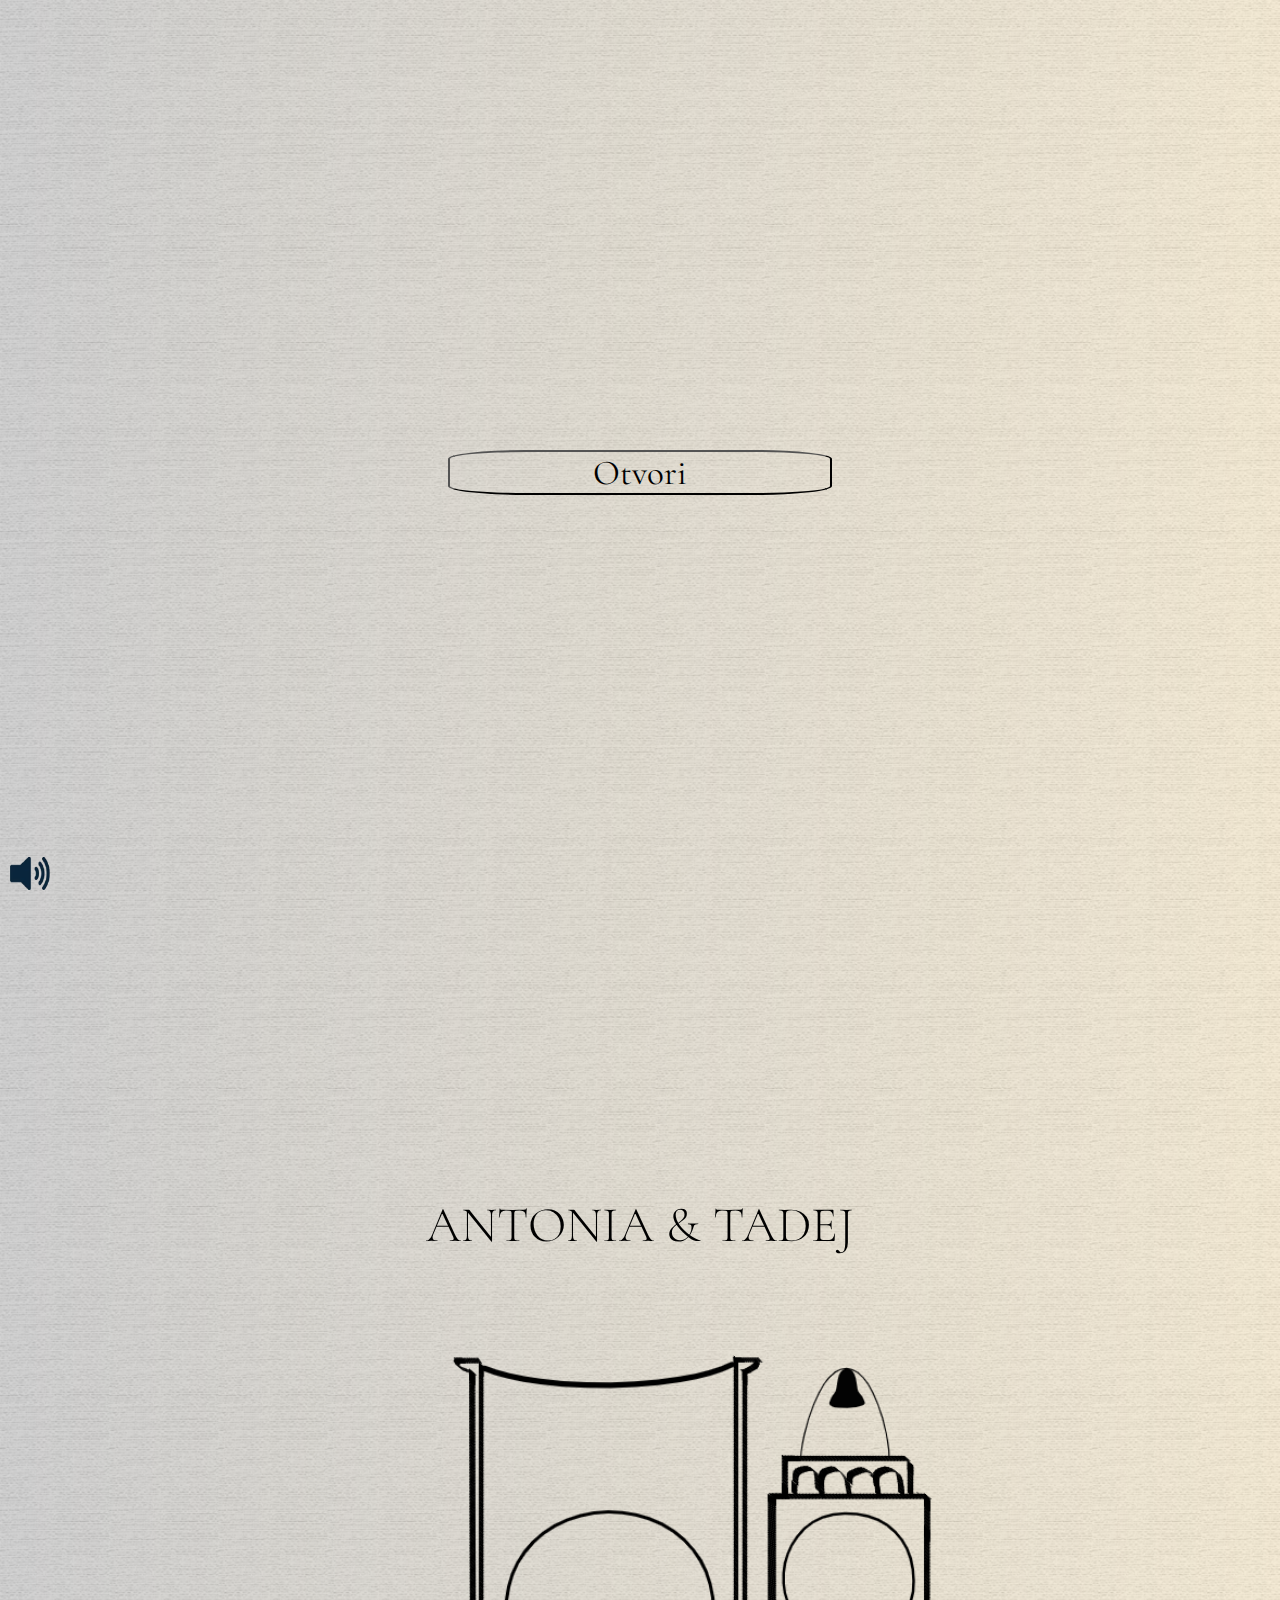
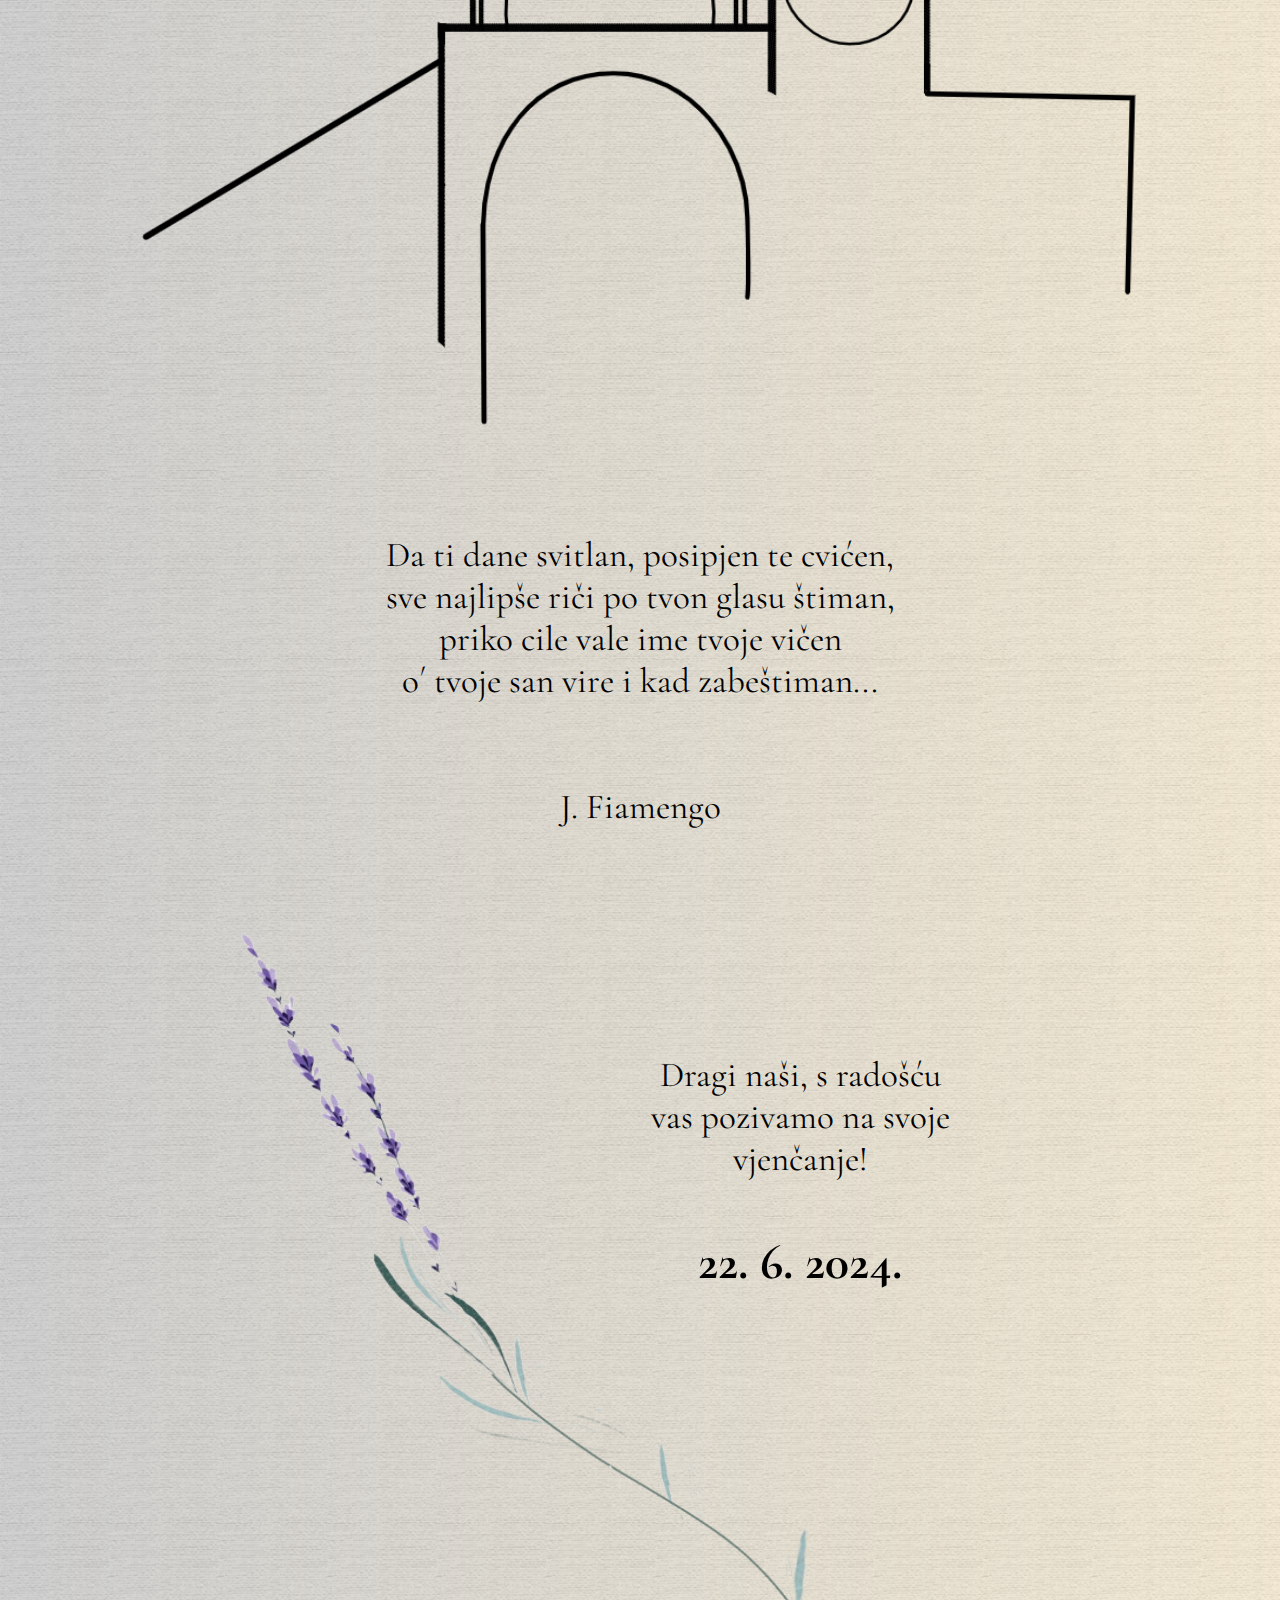
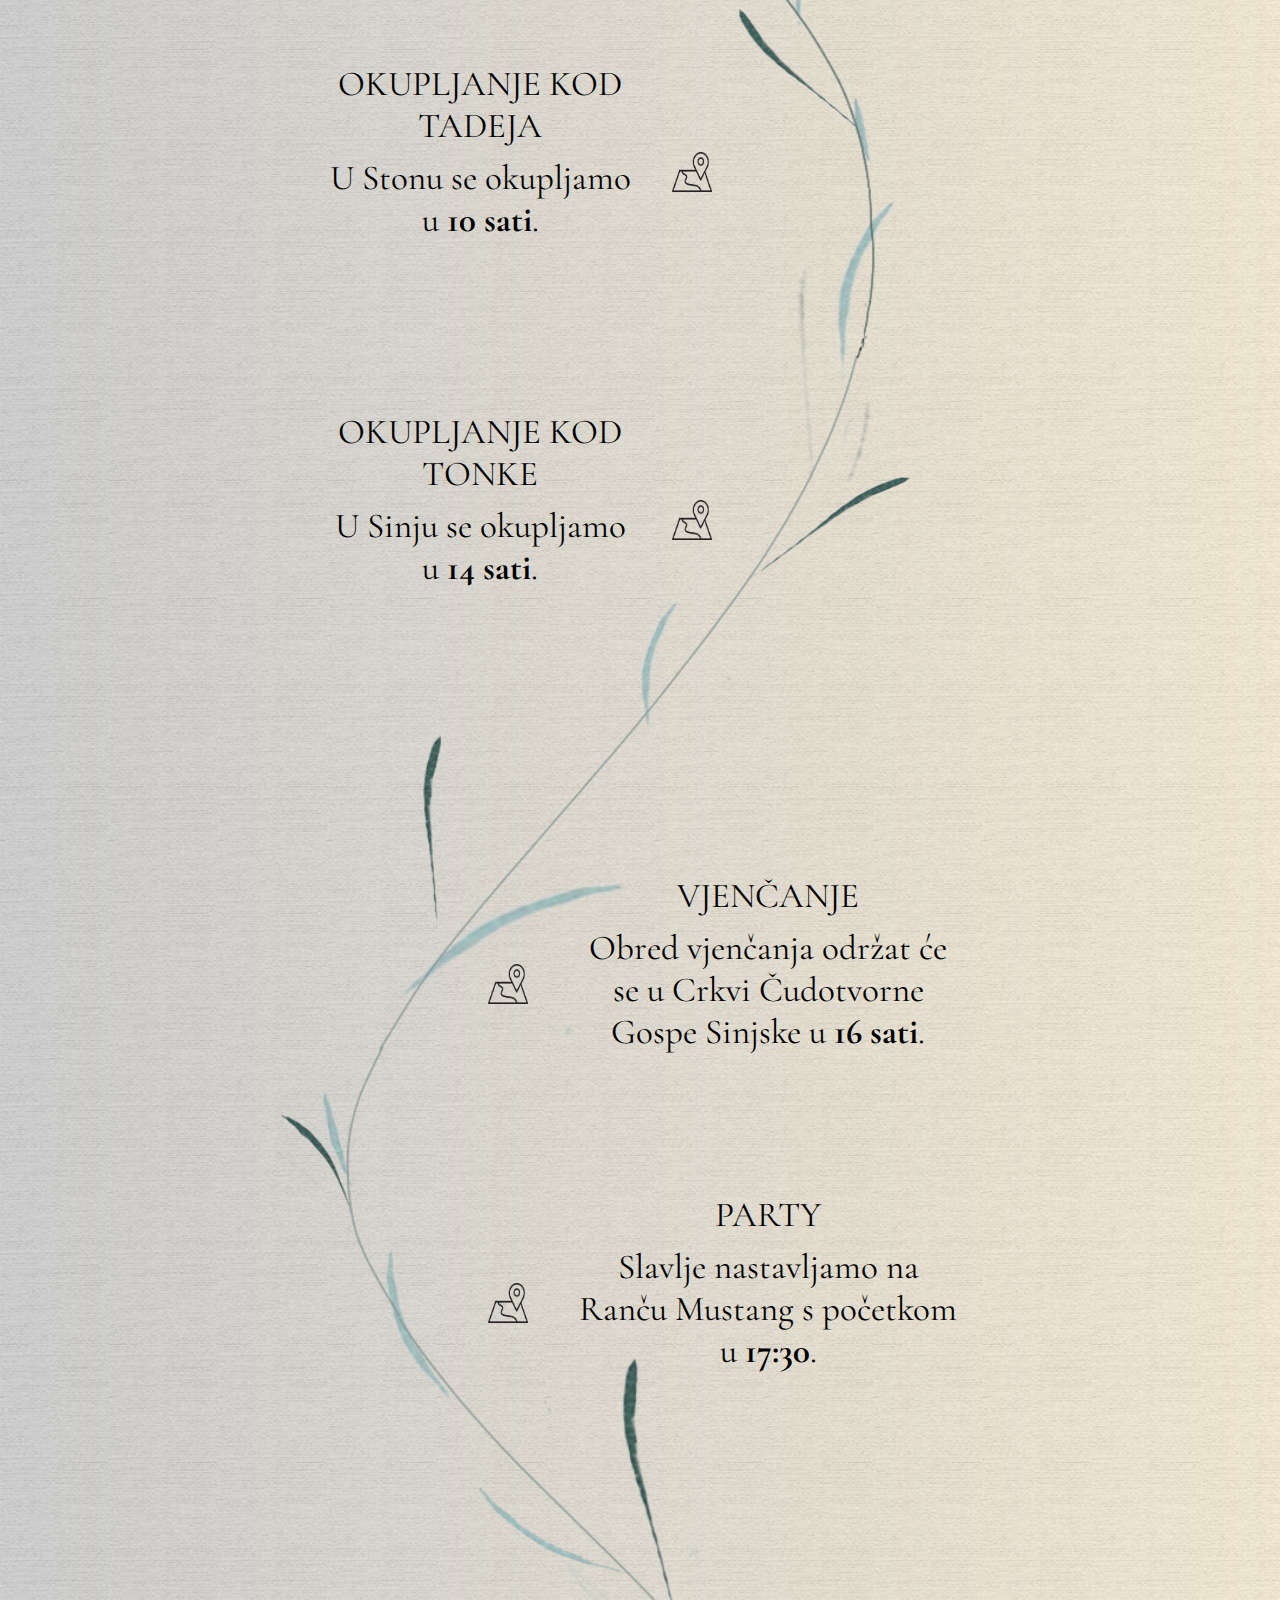
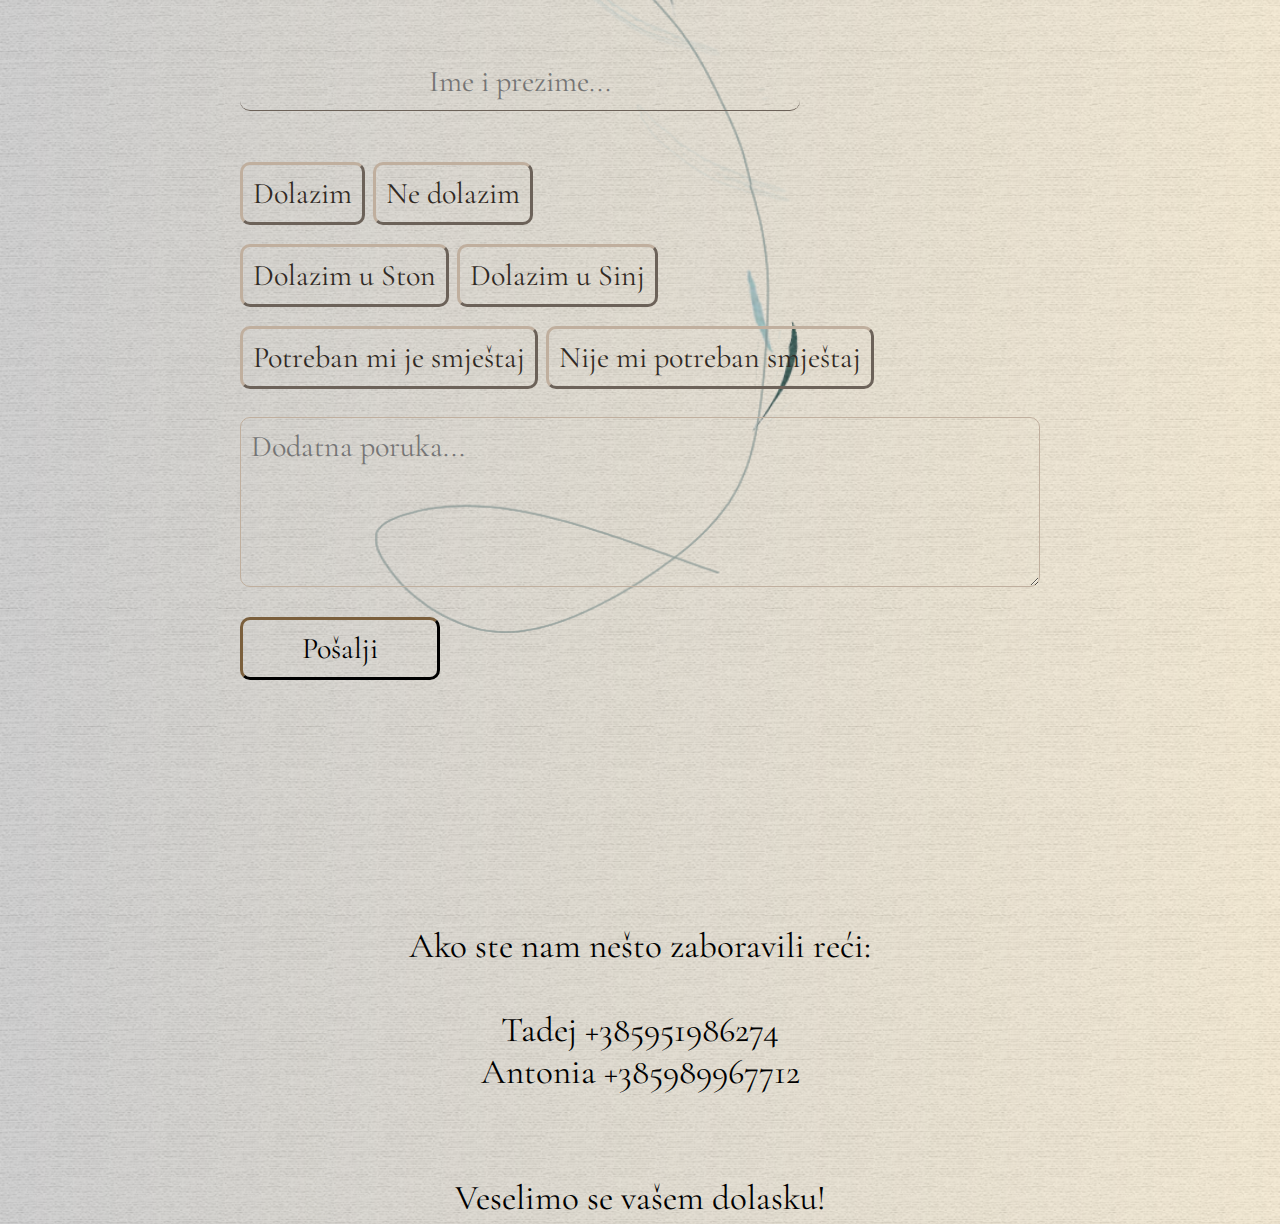
==== index.html @ 5c95ce6e "Add files via upload" ====
<!DOCTYPE html>
<html>
<head>
	<link rel="stylesheet" href="index.css">
	<meta content="light only; width=device-width; initial-scale=1.0; maximum-scale=0.6;   user-scalable=0;" name="viewport">
	<link rel="preconnect" href="https://fonts.googleapis.com">
<link rel="preconnect" href="https://fonts.gstatic.com" crossorigin>
<link href="https://fonts.googleapis.com/css2?family=Cormorant+Garamond:ital,wght@0,300;0,400;0,500;0,600;0,700;1,300;1,400;1,500;1,600;1,700&display=swap" rel="stylesheet">
</head>
<body>

	<audio id="player" src="Romanca.mp3"  loop="true" preload="auto" autoplay="true"></audio>

    <a href="#pocetak"><button class="playbutton" onclick="document.getElementById('player').play()">Otvori</button></a>

    <button class="mutebutton" onclick="document.getElementById('player').muted=!document.getElementById('player').muted"></button>


	<h1 id="pocetak"> ANTONIA & TADEJ </h1>

	<img src="kule.png">

	<p class="tekst">Da ti dane svitlan, posipjen te cvićen, <br>
		sve najlipše riči po tvon glasu štiman,<br>
		priko cile vale ime tvoje vičen<br>
		o´ tvoje san vire i kad zabeštiman...<br>
		<br><br>
		J. Fiamengo</p>

	<item class="lavanda">

			<item class= "prva">
				<p>Dragi naši, s radošću vas pozivamo na svoje vjenčanje!</p>
				<p><br><b class="datum">22. 6. 2024.</b></p>
			</item>
			
			<item class= "druga"> 
				<p>OKUPLJANJE KOD TADEJA</p>

				<p>U Stonu se okupljamo u <b>10 sati</b>.</p>

				<a href="https://maps.app.goo.gl/2VtoDSAiRU1hwvw89"><img class="kartadruga" src="karta.png"></a>
			</item>
			<item class= "treca"> 
				<p>OKUPLJANJE KOD TONKE</p>

				<p>U Sinju se okupljamo u <b>14 sati</b>.</p>
				
				<a href="https://maps.app.goo.gl/Jo6D73EJQcVbdUTz8"><img class="kartatreca" src="karta.png"></a>
			</item>
			<item class= "cetvrta"> 
				<p>VJENČANJE</p>

				<p>Obred vjenčanja održat će se u Crkvi
					
					Čudotvorne Gospe Sinjske u <b>16 sati</b>.</p>
					
					<a href="https://maps.app.goo.gl/Q3cnB1t3qceGuDCi7"><img class="kartacetvrta" src="karta.png"></a>
			</item>
			<item class= "peta"> 
				<p>PARTY</p>
				<p>Slavlje nastavljamo na Ranču
					Mustang s početkom u <b>17:30</b>.</p>
					
					<a href="https://maps.app.goo.gl/HTtL7rsSq1Y24pjq7"><img class="kartapeta" src="karta.png"></a>
			</item>
			<form class="container" method="post" action="https://script.google.com/macros/s/AKfycbwuaEIenjQvhCdAOuIEHR_lsGsSyeb0iX3mmPv1Sfm8CT9eWbqEOXBtepJ2-9FLmS9k3g/exec" name="contact-form">
				<div class="rows">
					<input class="tekst" type="text" name="your-name" placeholder="Ime i prezime...">
				</div>
				<div class="rows">
					<input class="button" id="dolazim"  type="radio" name="dolazim" value="Da">
					<label for="dolazim">Dolazim</label>
					<input class="button" id="nedolazim"  type="radio" name="dolazim" value="Ne">
					<label for="nedolazim">Ne dolazim</label>
				</div>
				<div class="rows">
					<input  id="Ston" type="radio" name="gdje" value="Ston">
					<label for="Ston">Dolazim u Ston</label>
					<input  id="Sinj"  type="radio" name="gdje" value="Sinj">
					<label for="Sinj">Dolazim u Sinj</label>
				</div>
				<div class="rows">
					<input class="button" id="Treba"  type="radio" name="Smjestaj" value="da">
					<label for="Treba">Potreban mi je smještaj</label>
					<input class="button" id="Netreba"  type="radio" name="Smjestaj" value="ne">
					<label for="Netreba">Nije mi potreban smještaj</label>
				</div>
				<textarea name="poruka" rows="4" placeholder="Dodatna poruka..."></textarea>
				<input type="submit" value="Pošalji" id="submit">
			</form>
	</item>

	<p class="zadnja">Ako ste nam nešto zaboravili reći:<br><br>
			Tadej +385951986274<br>
			Antonia +385989967712<br><br><br>
			Veselimo se vašem dolasku!</p>
	

	<script src="https://code.jquery.com/jquery-3.6.0.min.js"></script>
	<script src="index.js"></script>
</body>
</html>
---- index.css ----
*{
	box-sizing: border-box;
	padding: 0;
	margin: 0;
	font-family: 'Cormorant Garamond', serif;
	font-size: min(5vw, 35px);
}

.playbutton{
	margin-bottom: 600px;
	margin-top: 50vh;
	width: 30vw;
	height: 5vh;
	border-radius: 20%;
	background-color: transparent;
}

img{
	width:80%;
	max-width: 1000px;
	min-width: 500px;
}

.mutebutton{
	position:fixed;
	bottom: 10px;
	left: 10px;
	height:  33px;
	width:  40px;
	background-image: url("unmute.png");
	background-size: 100% 100%;
	background-color: transparent;
	border: none;
}

.mutebutton:focus{
	background-image: url("mute.png");
}

p{
	padding: 5px;
}

h1{
	font-size: 50px;
	font-weight:100;
	padding-top: 0%;
	white-space: nowrap;
	font-stretch: extra-expanded;
}

.datum{
	font-size:min(7vw, 50px) ;
}


.tekst{
min-width: 500px;
width: 70%;
text-align: center;}

.lavanda{
	background-image: url(./stabljika.png);
	background-repeat: no-repeat;
	background-position: center;
	background-size:100% 100%;
	position: relative;
	height: 2900px;
	width: 90%;
max-width: 800px;
min-width: 320px;}

.prva{
	position: absolute;
	top: 4%;
	right: 10%;
	width: 40%;
	text-align: center;
}

.druga{
	position: absolute;
	top: 25%;
	left: 10%;
	width: 40%;
	text-align: right;
	text-align: center;
}

.treca{
	position: absolute;
	top: 37%;
	left: 10%;
	width: 40%;
	text-align: center;
}
.cetvrta{
	position: absolute;
	top: 53%;
	right: 9%;
	width: 50%;
	text-align: center;
}
.peta{
	position: absolute;
	top: 64%;
	right: 9%;
	width: 50%;
	text-align: center;
}

.zadnja{
	padding-top: 15%;
	width: 70%;
	text-align: center;
}

.container{
	width: 100%;
	position: absolute;
	display:flex;
	top: 80%;
	align-self: center;
	flex-direction: column;
	align-items:flex-start;
}

body{
	background-image: url(./pozadinatamnija.png);
	background-size:contain;
	background-repeat: repeat-y;
	display: flex;
	align-items: center;
	justify-content: center;
	gap: 100px;
	flex-direction: column;
	overflow-x: hidden;
	min-width: 100vw;
	font-family: 'Cormorant Garamond', serif;
	font-size: xx-large;
}

input, textarea, label{
	border-width: 0px 0cap 1px 0cap;
	padding: 10px;
	margin-bottom: 20px;
	border-style:outset;
	background-color: transparent;
	border-color: rgb(192, 175, 158);
	color: rgb(49, 42, 36);
	border-radius: 10px;
	font-size: min(3.8vw, 30px);
}


input[type="radio"]{
	
	display: none;
}


label{
	border-width: 3px;
	border-style:outset;
	display: inline;
}

input[type="radio"]:checked + label{
	border-width: 3px;
	border-style:inset;
	background-color:rgb(196, 187, 177);
}


.rows{
	width: 100%;
padding-bottom: 5%;}




textarea{
	border-width:1px;
	width: 100%;
	border-style:ridge;
}

#submit{
	border: 3px;
	border-style:outset;
	border-color: rgb(39, 30, 19);
	background-color: transparent;
	color: rgb(0, 0, 0);
	width: 200px;
	margin-top: 10px;
	border-radius: 10px;
}

#submit:hover{
	background-color: #333333;
}


.kartadruga{
	position: absolute;
	min-width: 0;
	width: 40px;
	height:40px;

	top: 50%;
	left: 110%;
	text-align: right;
	text-align: center;
}

.kartatreca{
	min-width: 0;
	width: 40px;
	height:40px;
	position: absolute;
	top: 50%;
	left: 110%;
	text-align: center;
}
.kartacetvrta{
	min-width: 0;
	width: 40px;
	height:40px;
	position: absolute;
	top: 50%;
	right: 110%;
	text-align: center;
}
.kartapeta{
	min-width: 0;
	width: 40px;
	height:40px;
	position: absolute;
	top: 50%;
	right: 110%;
	text-align: center;
}
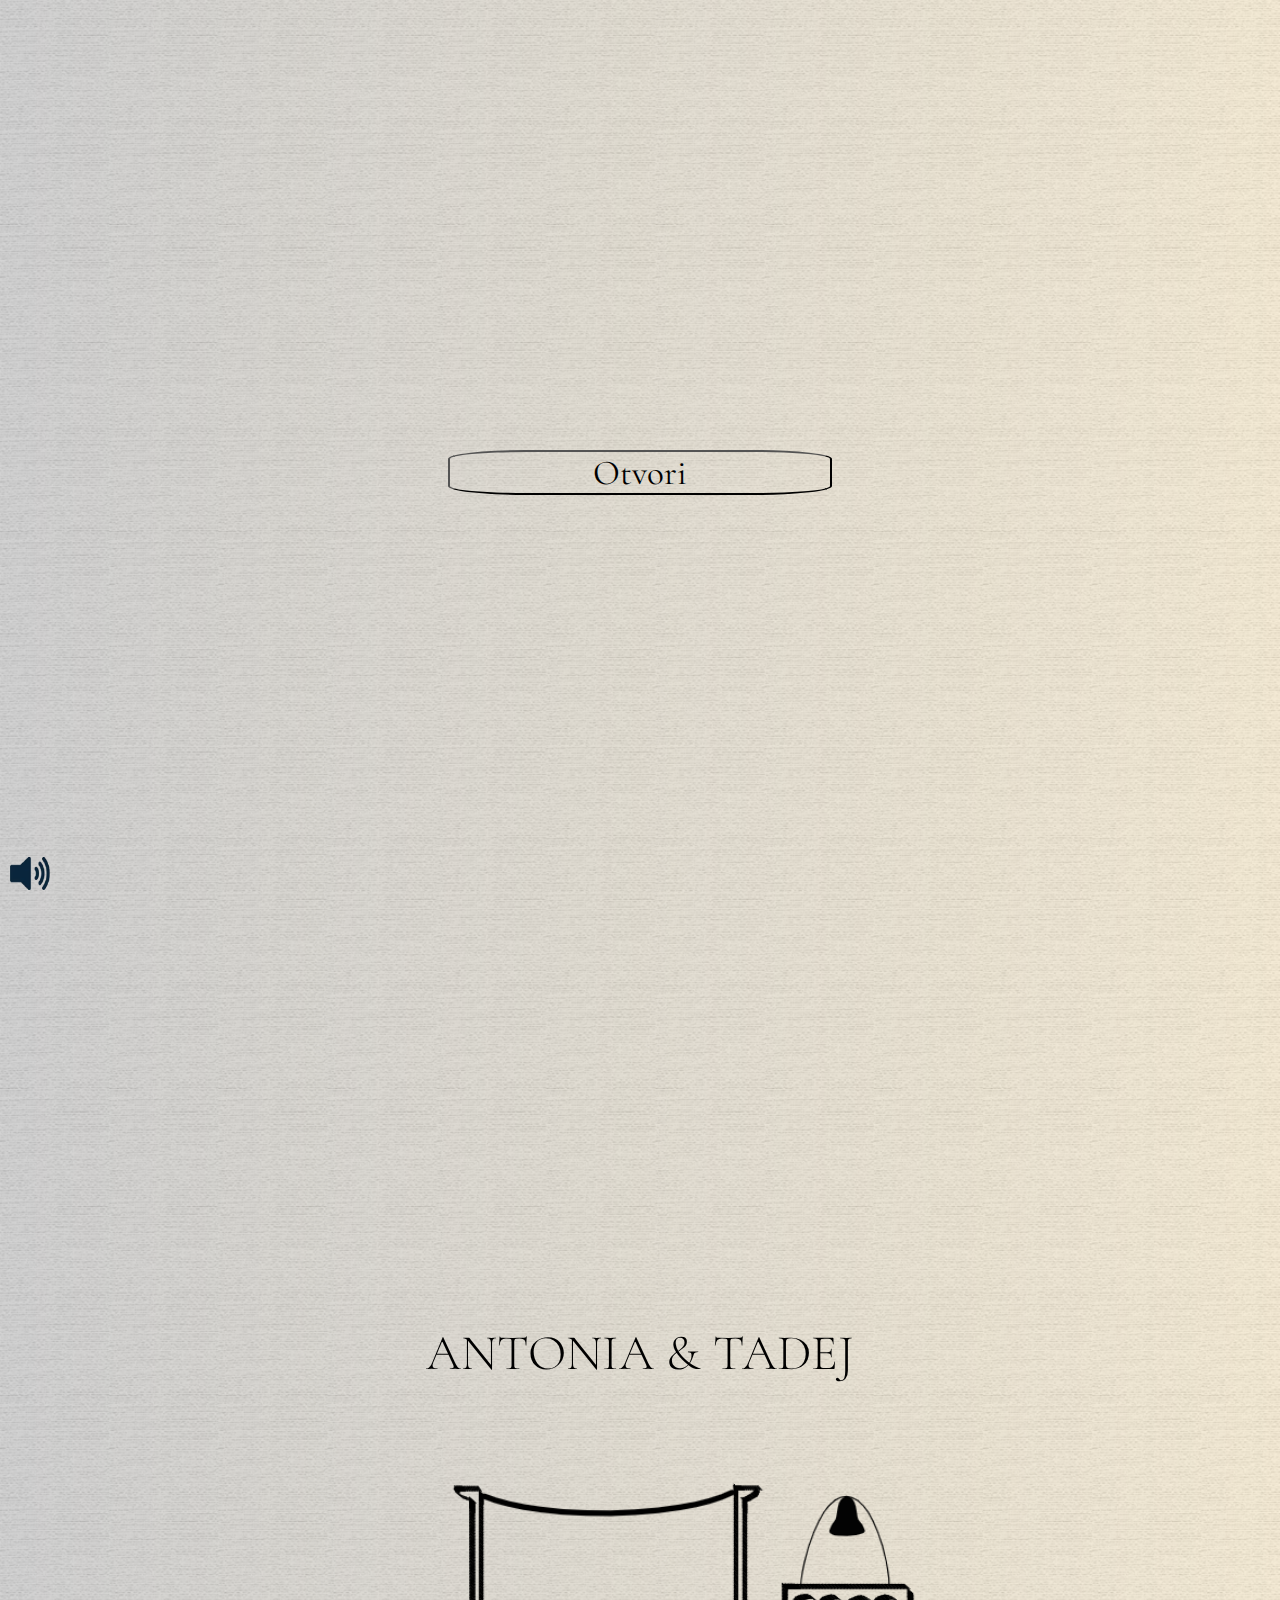
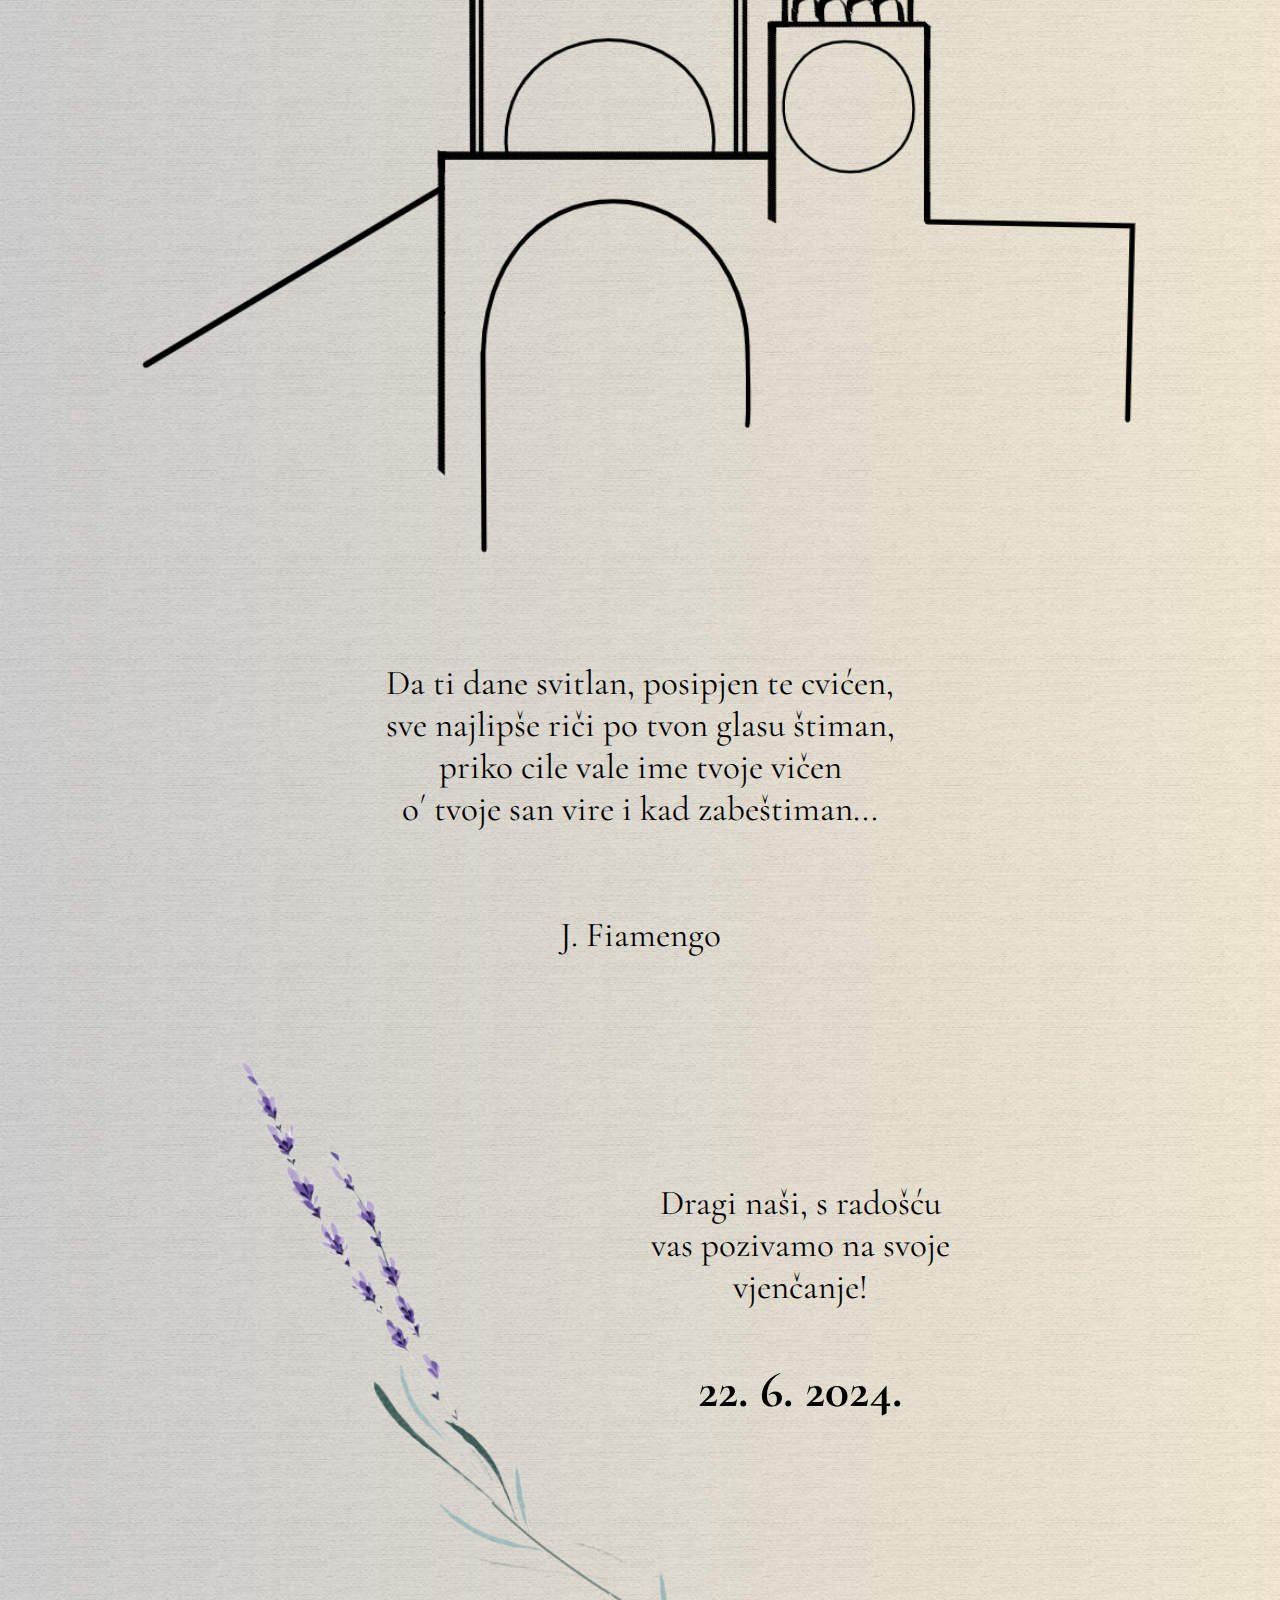
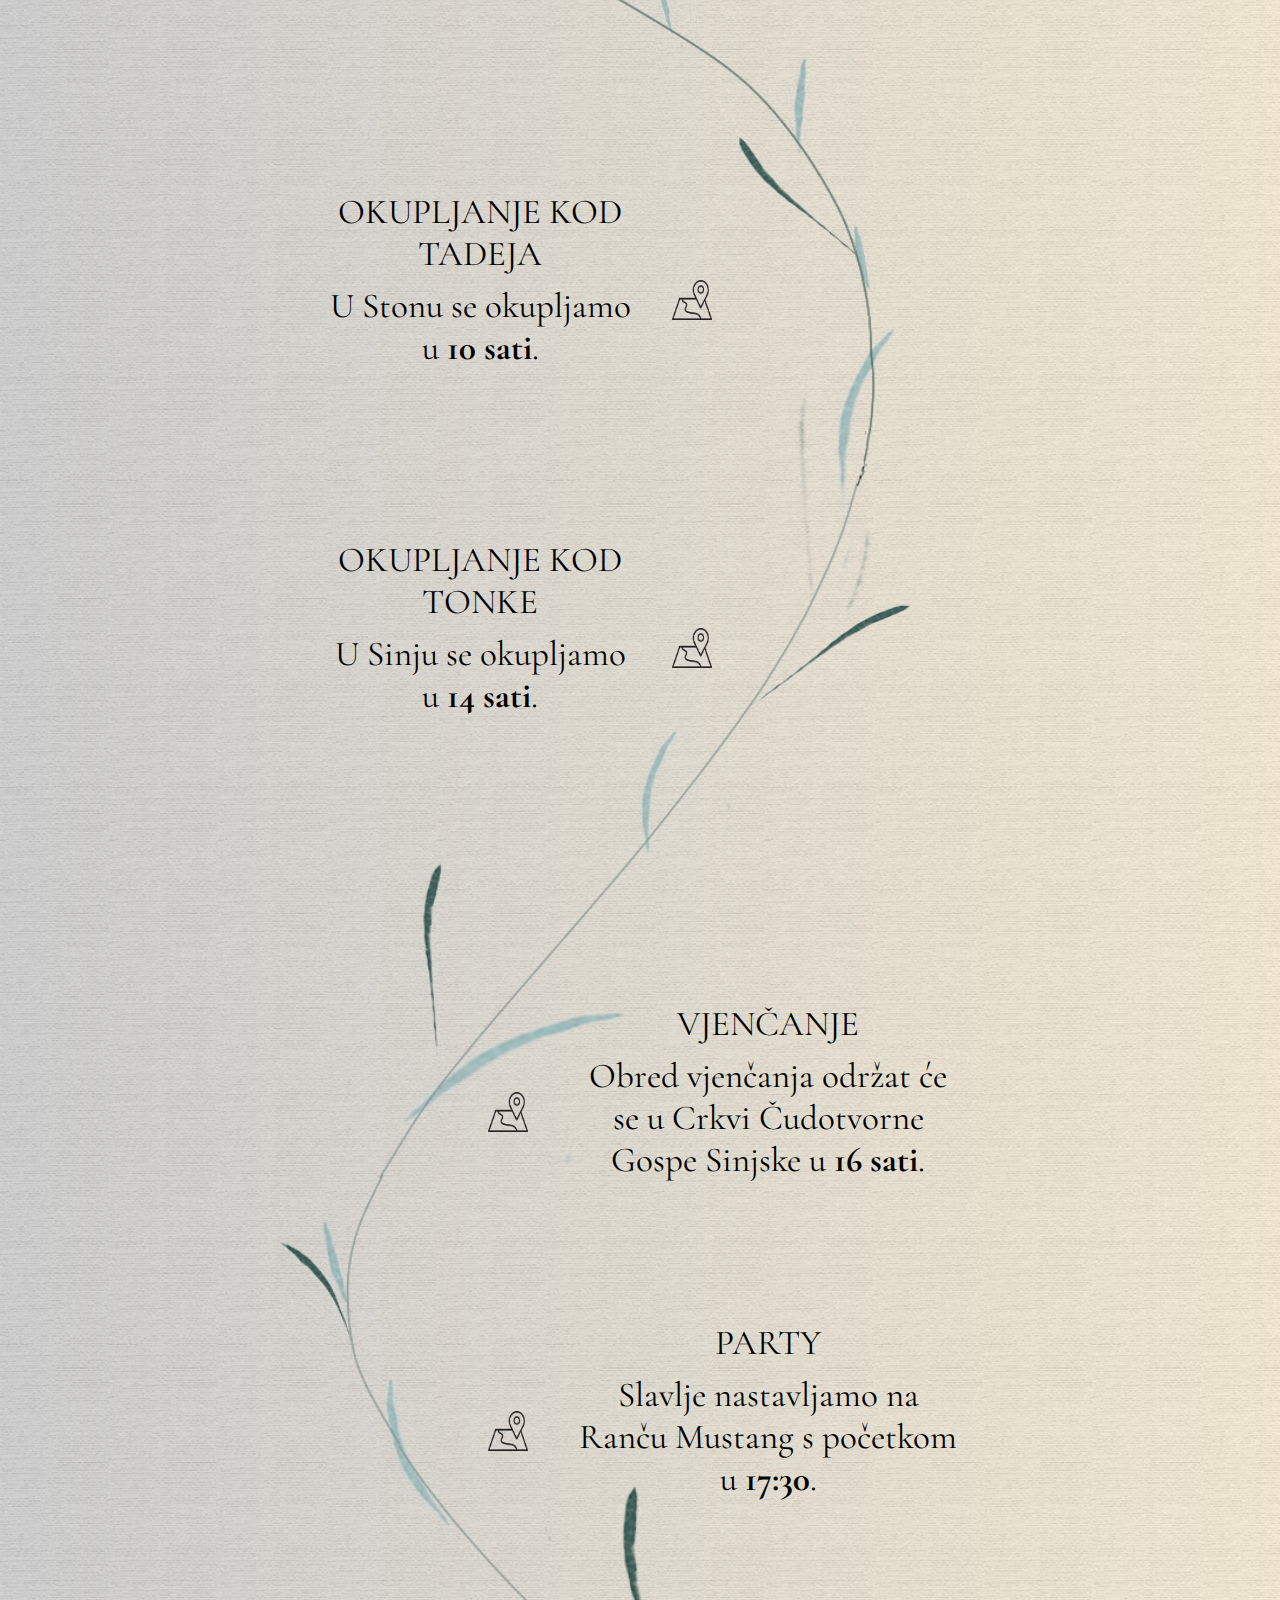
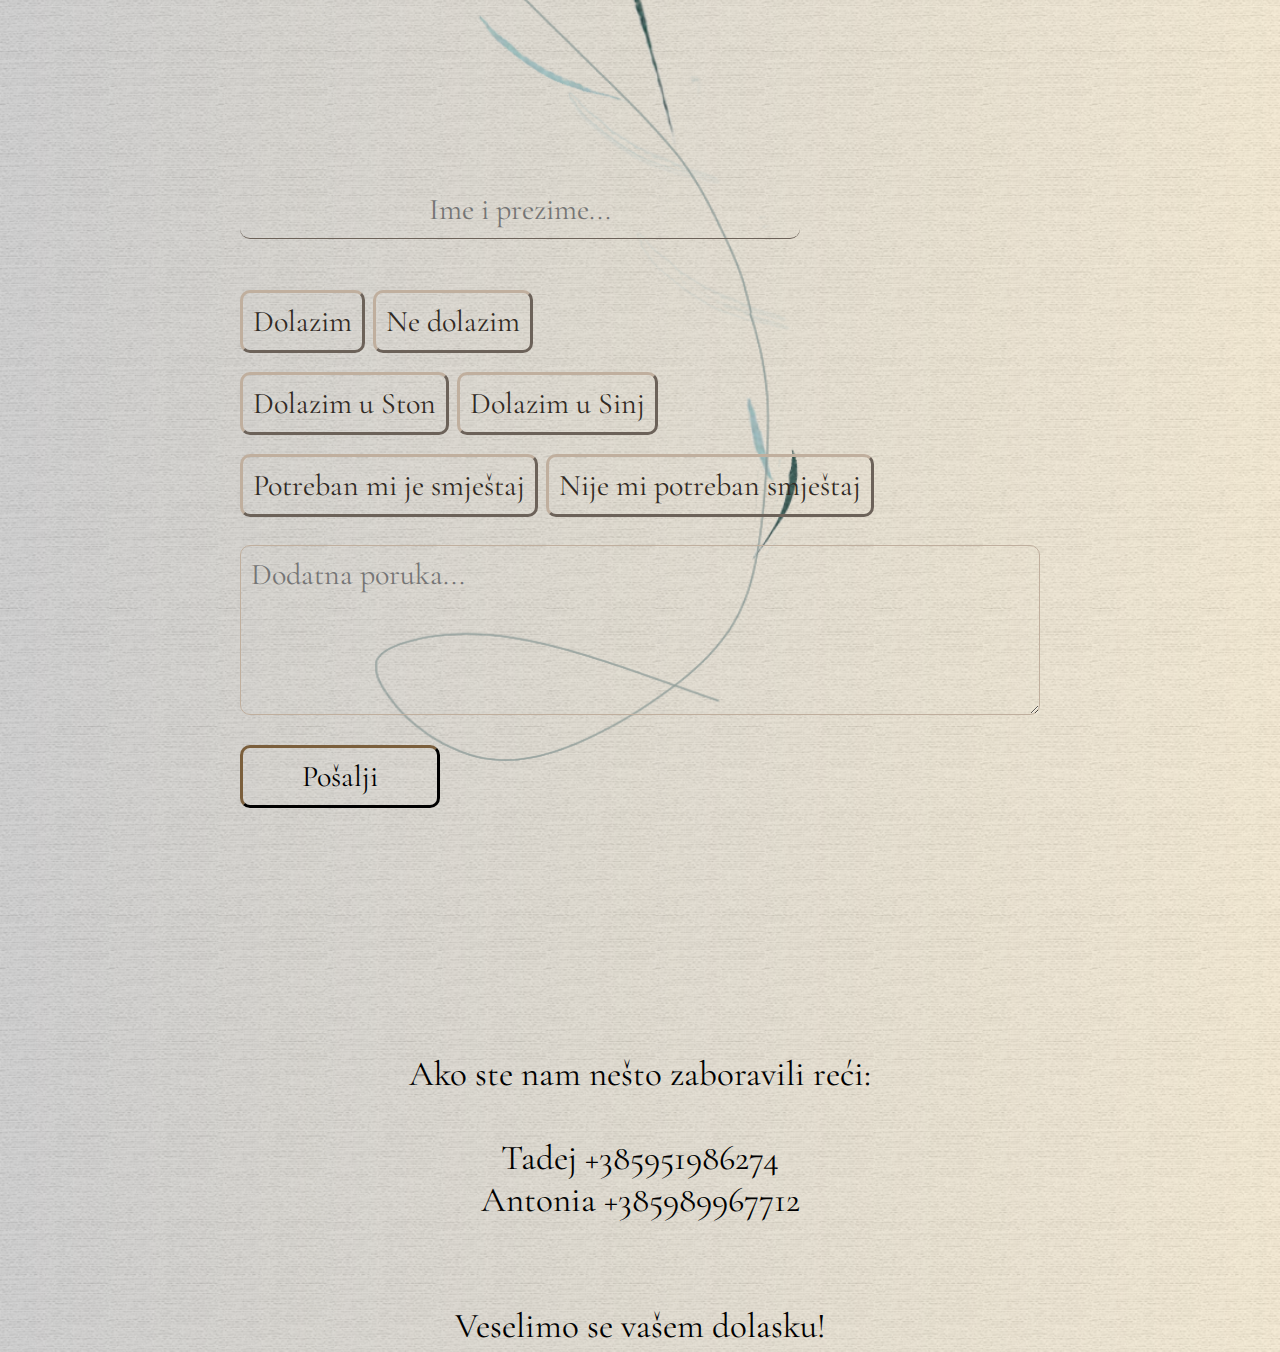
==== commit 86b601c0: "Add files via upload" ====
--- a/index.html
+++ b/index.html
@@ -9,7 +9,7 @@
 </head>
 <body>
 
-	<audio id="player" src="Romanca.mp3"  loop="true" preload="auto" autoplay="true"></audio>
+	<audio id="player" src="Onu Jubav.mp3"  loop="true" preload="auto" autoplay="true"></audio>
 
     <a href="#pocetak"><button class="playbutton" onclick="document.getElementById('player').play()">Otvori</button></a>
 
--- a/index.css
+++ b/index.css
@@ -44,7 +44,7 @@
 h1{
 	font-size: 50px;
 	font-weight:100;
-	padding-top: 0%;
+	padding-top: 10%;
 	white-space: nowrap;
 	font-stretch: extra-expanded;
 }
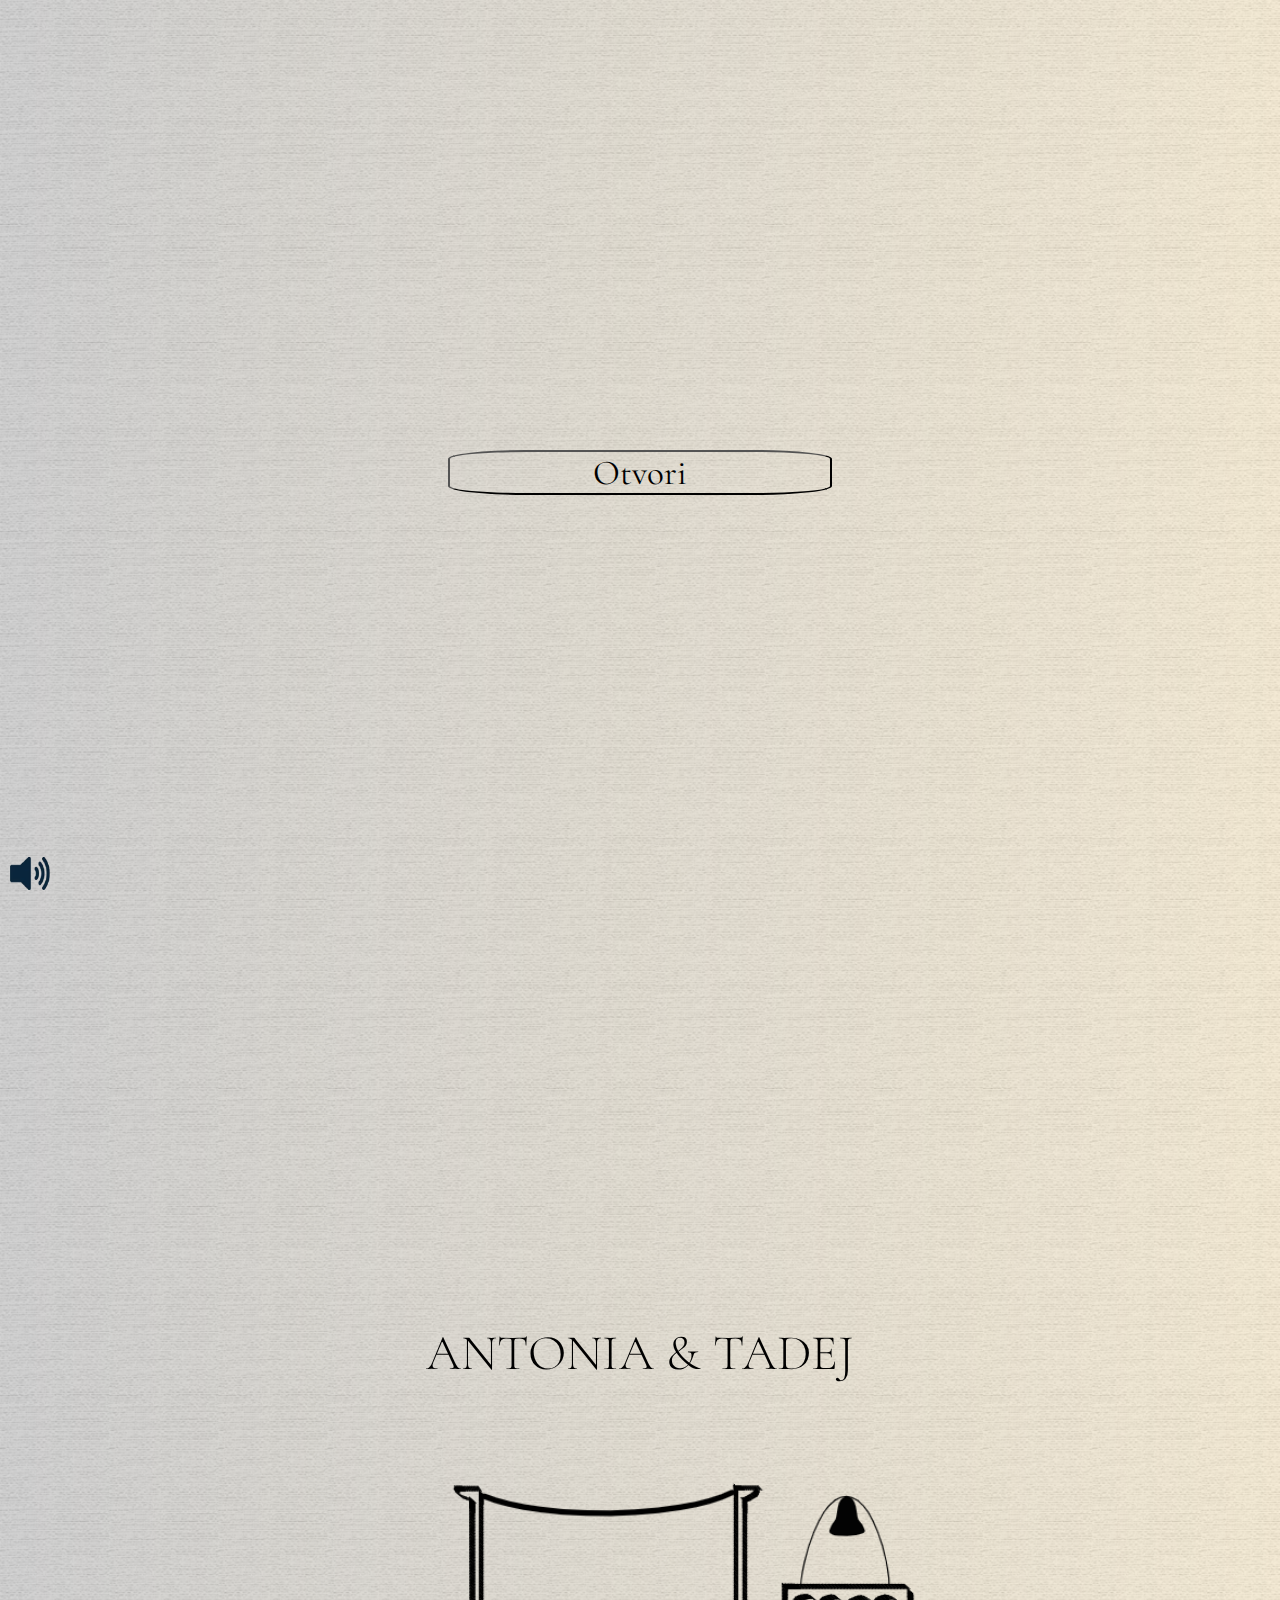
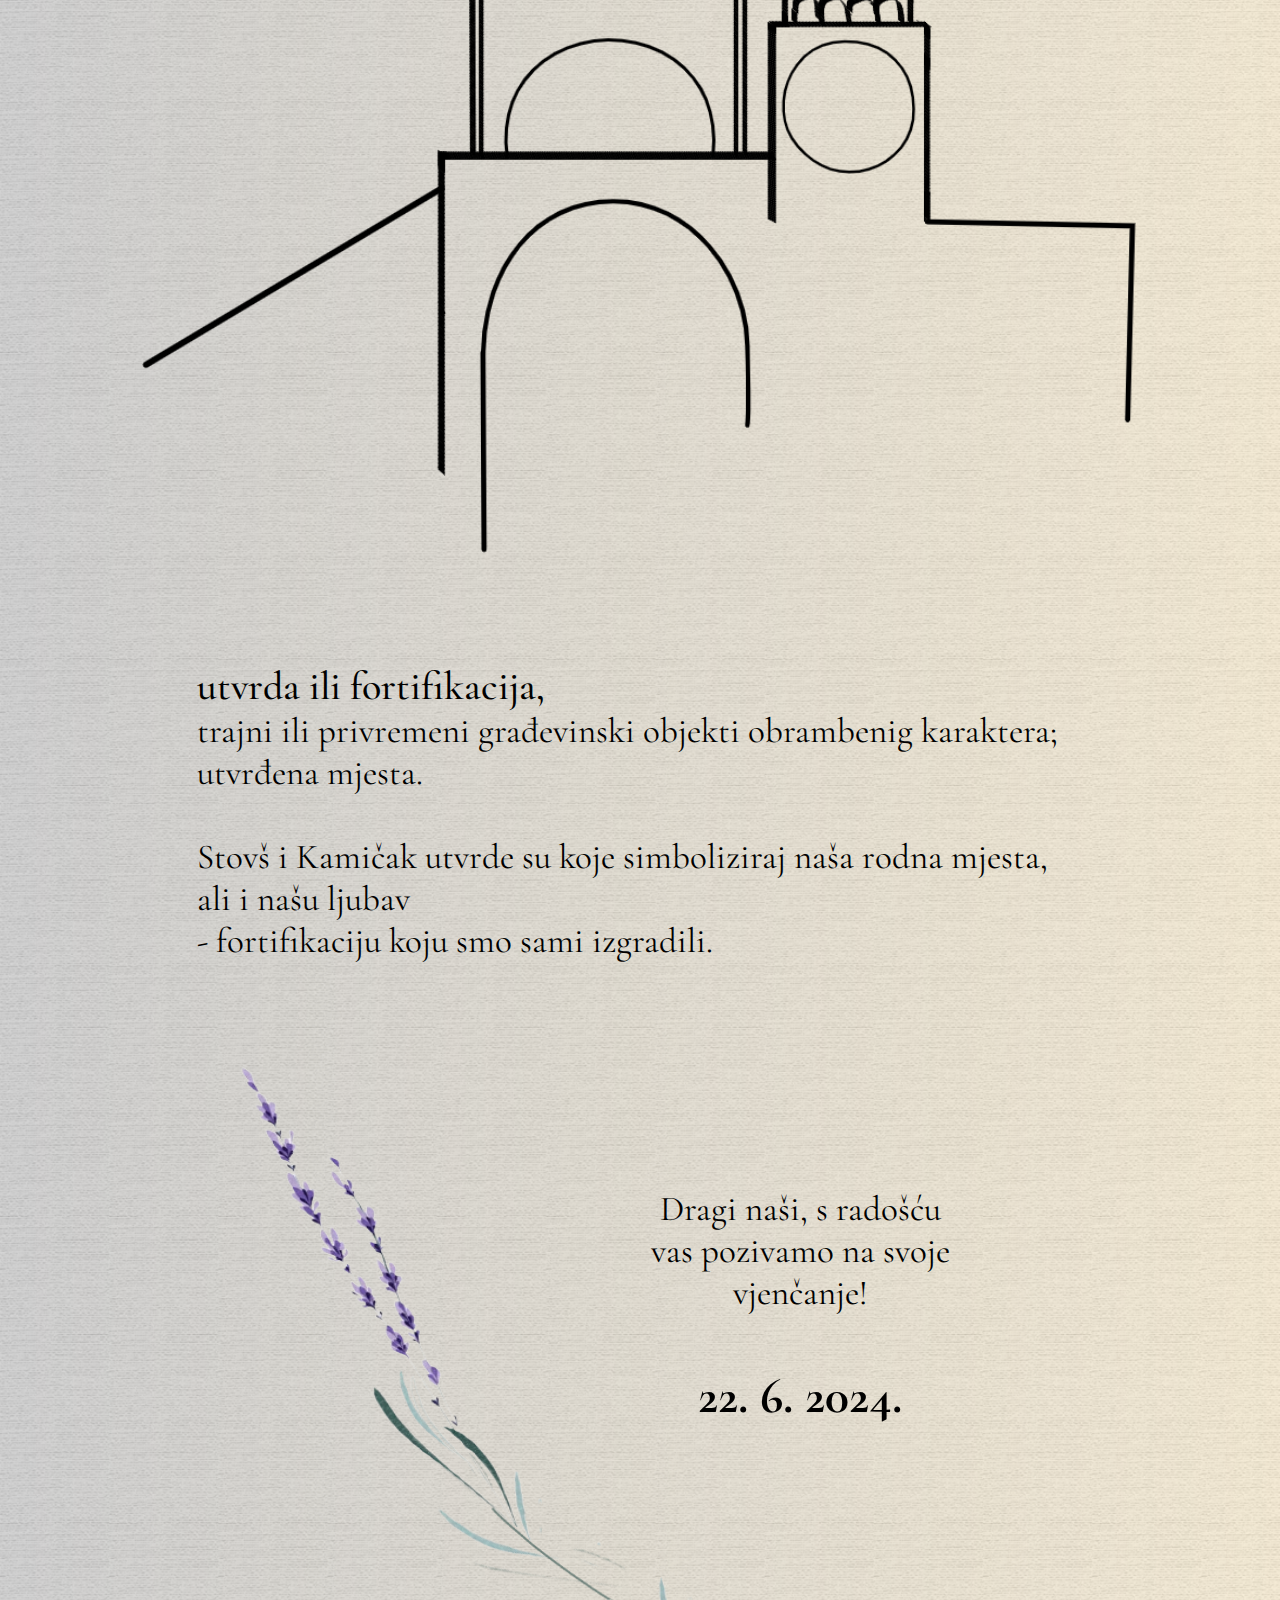
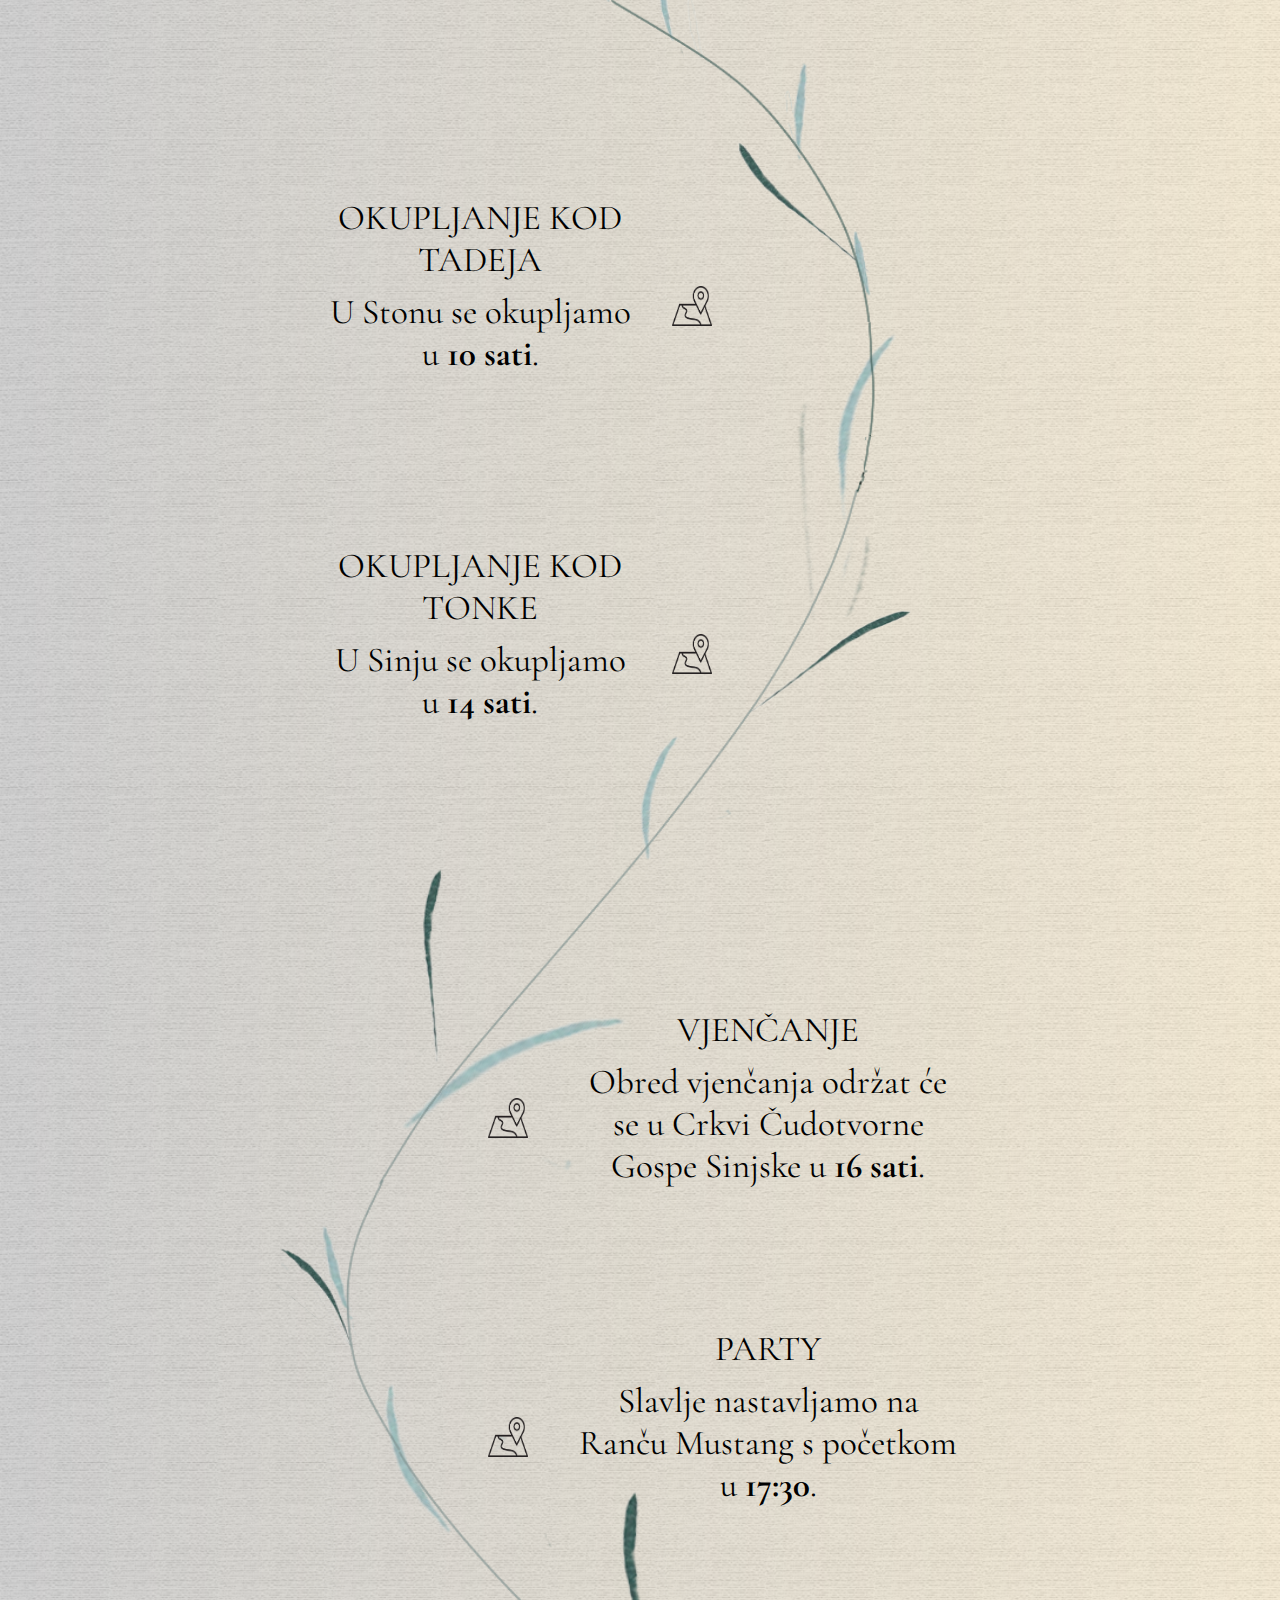
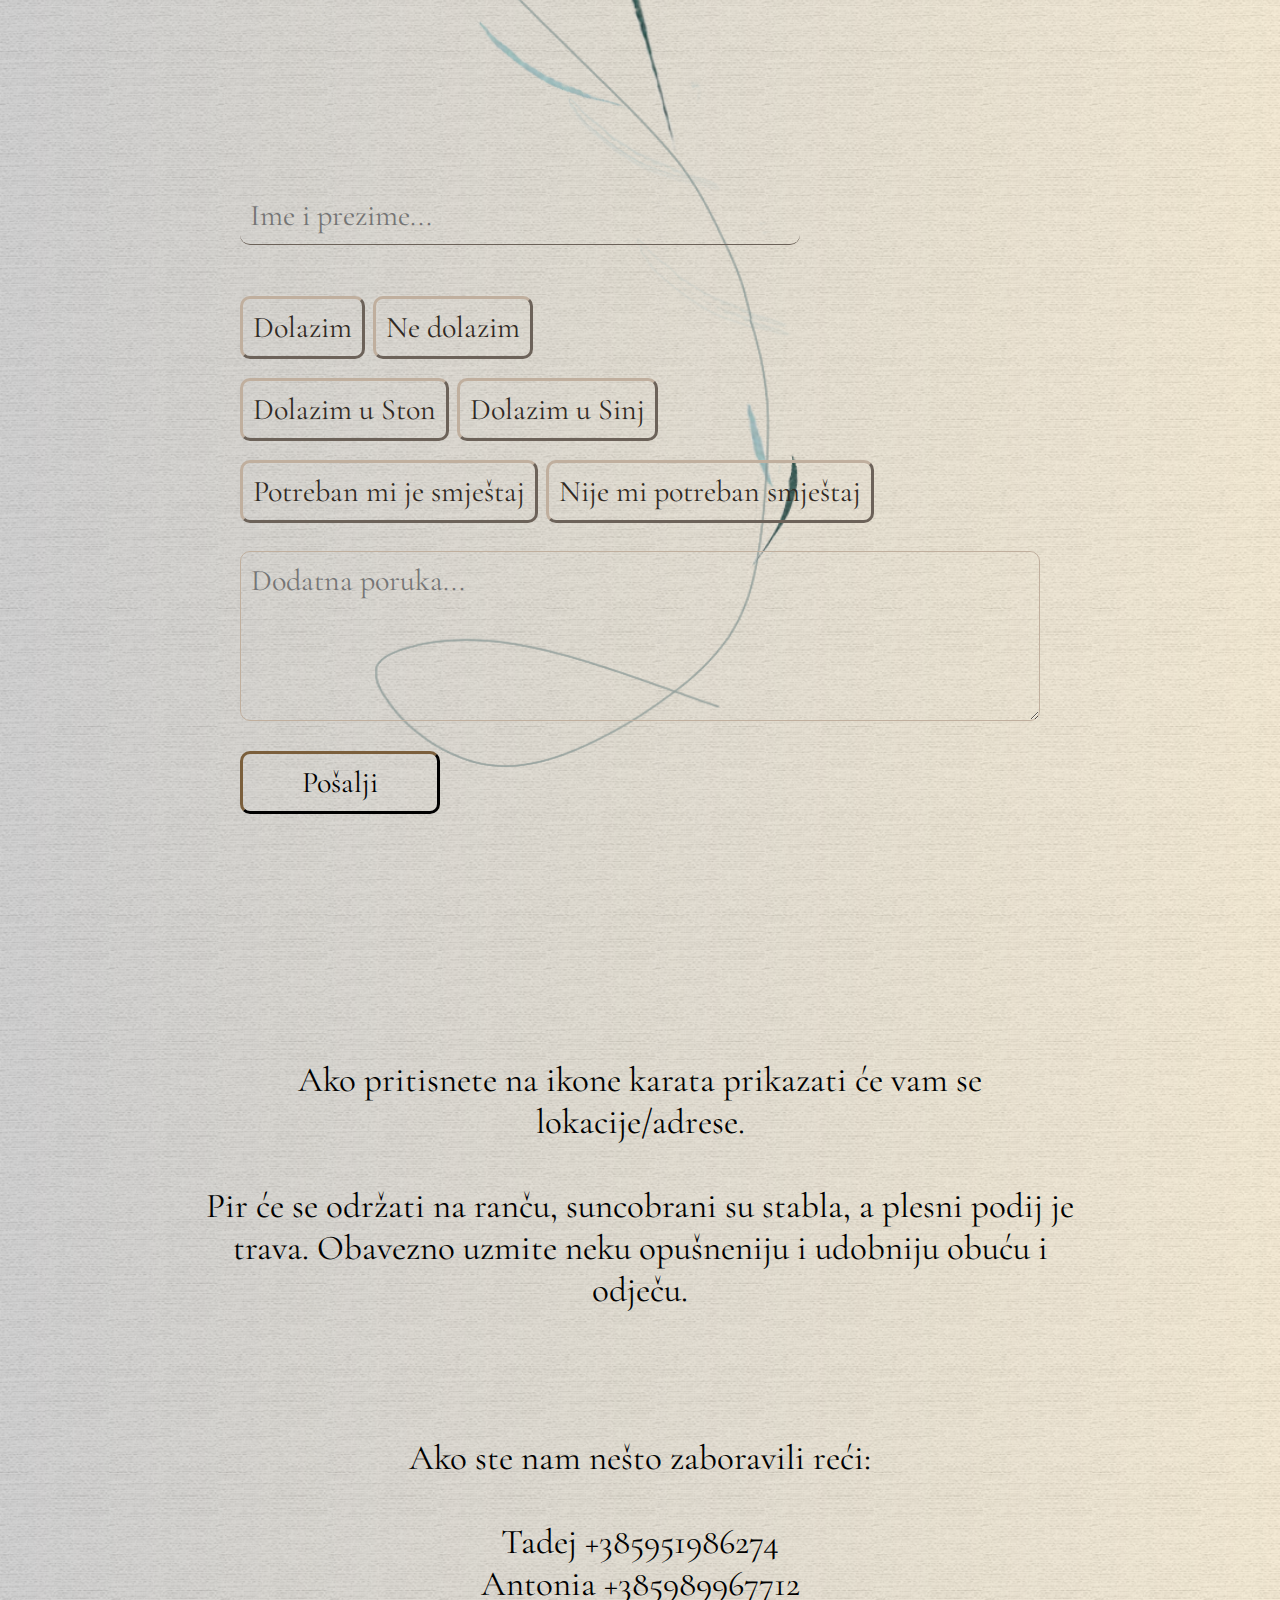
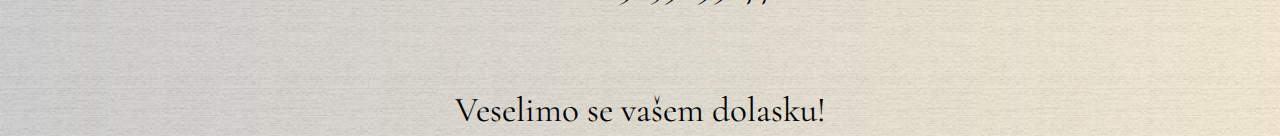
==== commit 5f460566: "Add files via upload" ====
--- a/index.html
+++ b/index.html
@@ -20,12 +20,12 @@
 
 	<img src="kule.png">
 
-	<p class="tekst">Da ti dane svitlan, posipjen te cvićen, <br>
-		sve najlipše riči po tvon glasu štiman,<br>
-		priko cile vale ime tvoje vičen<br>
-		o´ tvoje san vire i kad zabeštiman...<br>
+	<p class="tekst"><span> utvrda ili fortifikacija,</span>
+		<br>
+		trajni ili privremeni građevinski objekti obrambenig karaktera; utvrđena mjesta.
 		<br><br>
-		J. Fiamengo</p>
+		Stovš i Kamičak utvrde su koje simboliziraj naša rodna mjesta, ali i našu
+		ljubav  <br> - fortifikaciju koju smo sami izgradili.</p>
 
 	<item class="lavanda">
 
@@ -39,14 +39,14 @@
 
 				<p>U Stonu se okupljamo u <b>10 sati</b>.</p>
 
-				<a href="https://maps.app.goo.gl/2VtoDSAiRU1hwvw89"><img class="kartadruga" src="karta.png"></a>
+				<a href="https://maps.app.goo.gl/2VtoDSAiRU1hwvw89" target="_blank" rel="noopener noreferrer"><img class="kartadruga" src="karta.png"></a>
 			</item>
 			<item class= "treca"> 
 				<p>OKUPLJANJE KOD TONKE</p>
 
 				<p>U Sinju se okupljamo u <b>14 sati</b>.</p>
 				
-				<a href="https://maps.app.goo.gl/Jo6D73EJQcVbdUTz8"><img class="kartatreca" src="karta.png"></a>
+				<a href="https://maps.app.goo.gl/Jo6D73EJQcVbdUTz8" target="_blank" rel="noopener noreferrer"><img class="kartatreca" src="karta.png"></a>
 			</item>
 			<item class= "cetvrta"> 
 				<p>VJENČANJE</p>
@@ -55,14 +55,14 @@
 					
 					Čudotvorne Gospe Sinjske u <b>16 sati</b>.</p>
 					
-					<a href="https://maps.app.goo.gl/Q3cnB1t3qceGuDCi7"><img class="kartacetvrta" src="karta.png"></a>
+					<a href="https://maps.app.goo.gl/Q3cnB1t3qceGuDCi7" target="_blank" rel="noopener noreferrer"><img class="kartacetvrta" src="karta.png"></a>
 			</item>
 			<item class= "peta"> 
 				<p>PARTY</p>
 				<p>Slavlje nastavljamo na Ranču
 					Mustang s početkom u <b>17:30</b>.</p>
 					
-					<a href="https://maps.app.goo.gl/HTtL7rsSq1Y24pjq7"><img class="kartapeta" src="karta.png"></a>
+					<a href="https://maps.app.goo.gl/HTtL7rsSq1Y24pjq7" target="_blank" rel="noopener noreferrer"><img class="kartapeta" src="karta.png"></a>
 			</item>
 			<form class="container" method="post" action="https://script.google.com/macros/s/AKfycbwuaEIenjQvhCdAOuIEHR_lsGsSyeb0iX3mmPv1Sfm8CT9eWbqEOXBtepJ2-9FLmS9k3g/exec" name="contact-form">
 				<div class="rows">
@@ -91,7 +91,13 @@
 			</form>
 	</item>
 
-	<p class="zadnja">Ako ste nam nešto zaboravili reći:<br><br>
+	<p class="zadnja">
+		
+		Ako pritisnete na ikone karata prikazati će vam se lokacije/adrese.
+		<br><br>
+		Pir će se održati na ranču, suncobrani su stabla, a plesni podij je trava. Obavezno uzmite neku opušneniju i udobniju obuću i odječu.
+		<br><br><br><br>
+		Ako ste nam nešto zaboravili reći:<br><br>
 			Tadej +385951986274<br>
 			Antonia +385989967712<br><br><br>
 			Veselimo se vašem dolasku!</p>
--- a/index.css
+++ b/index.css
@@ -45,19 +45,23 @@
 	font-size: 50px;
 	font-weight:100;
 	padding-top: 10%;
-	white-space: nowrap;
-	font-stretch: extra-expanded;
+	font-stretch:extra-expanded;
 }
 
 .datum{
 	font-size:min(7vw, 50px) ;
 }
 
+span{
+	font-size: min(6vw, 40px);
+	font-weight: 500;
+	;
+}
 
 .tekst{
 min-width: 500px;
 width: 70%;
-text-align: center;}
+text-align: left;}
 
 .lavanda{
 	background-image: url(./stabljika.png);
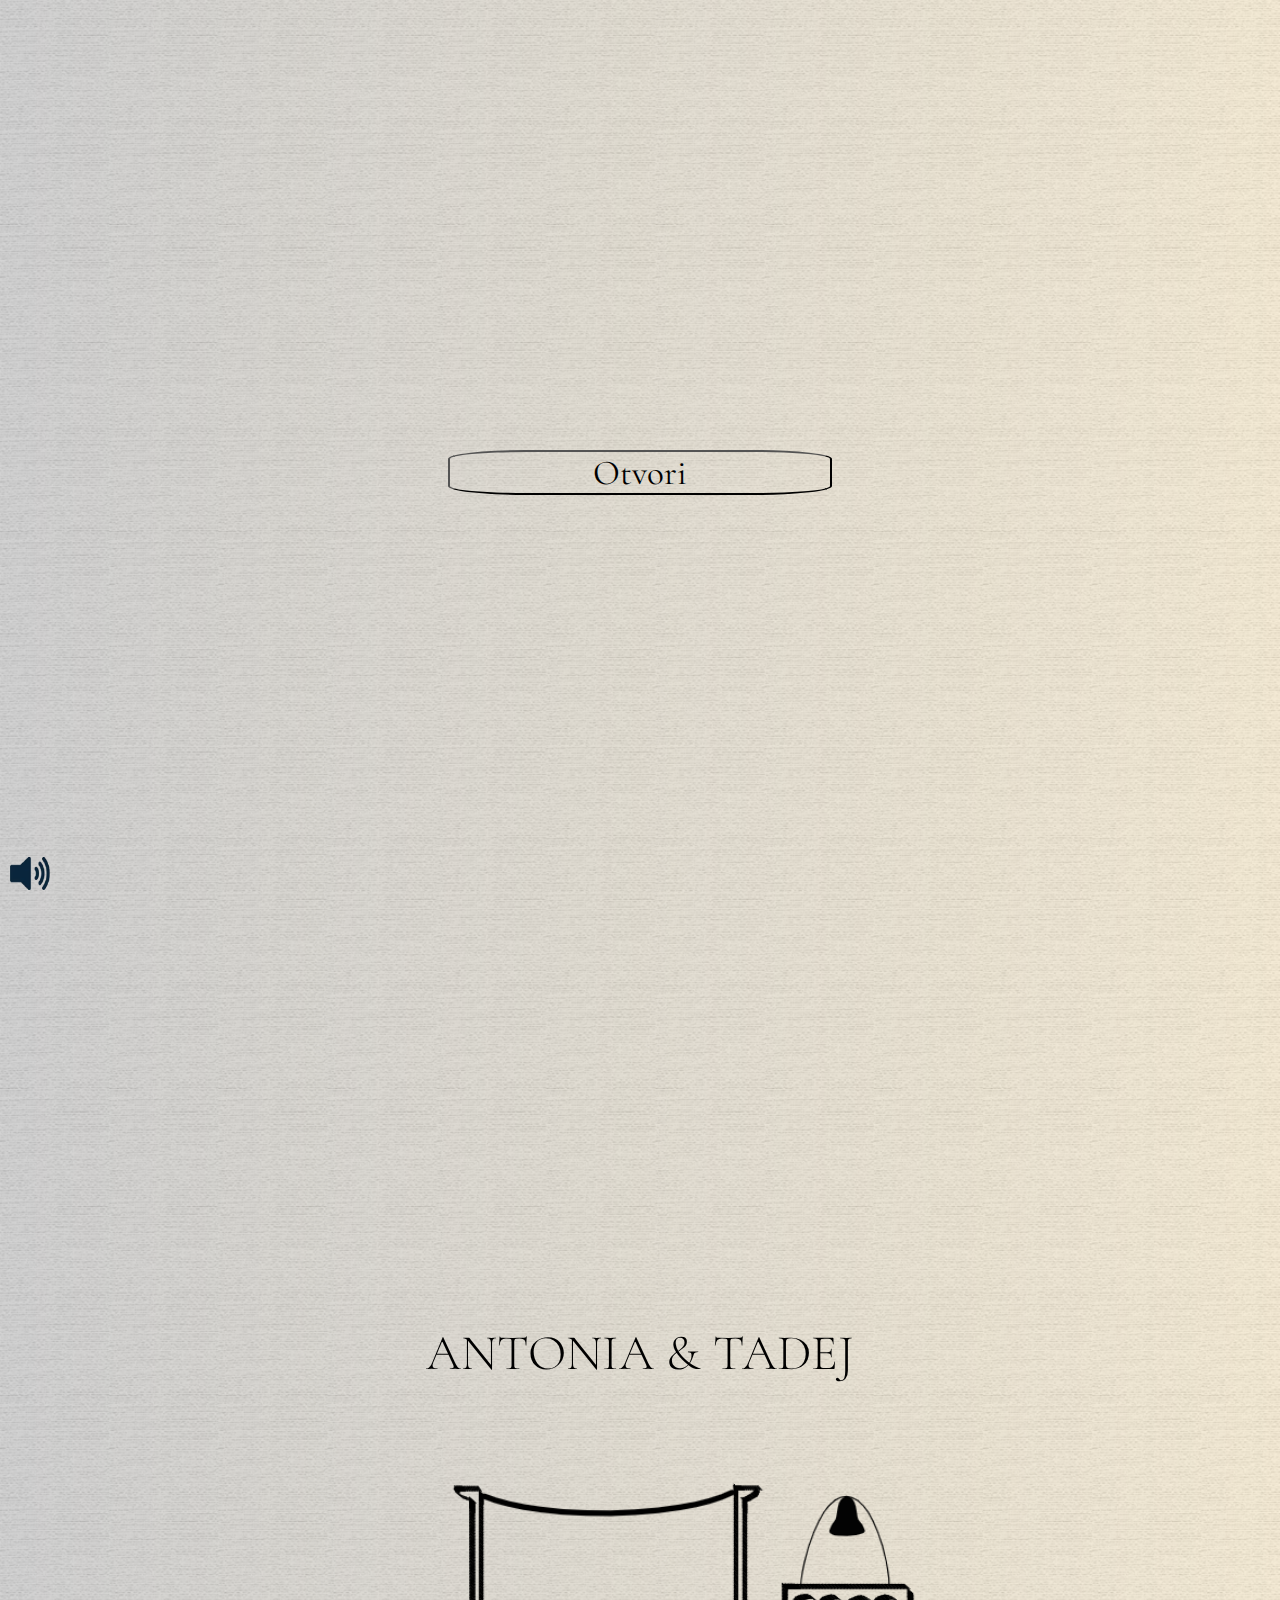
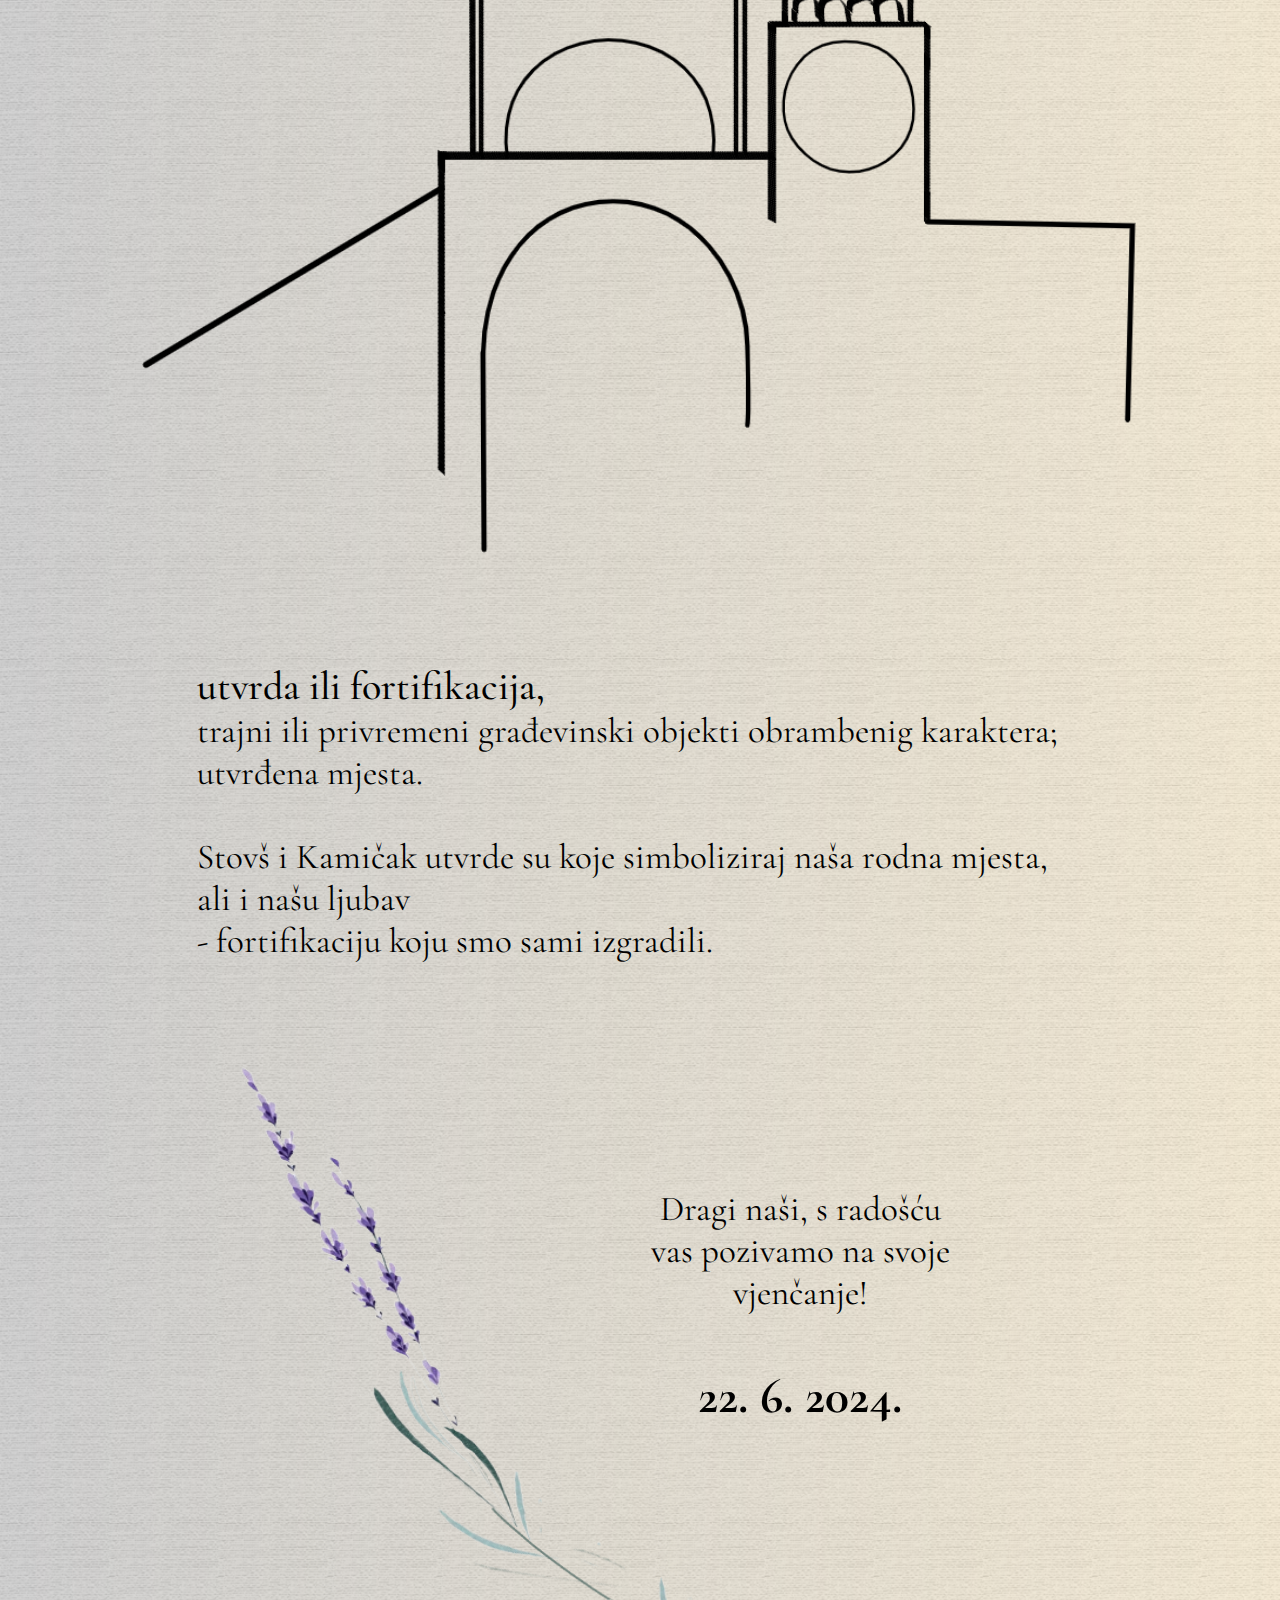
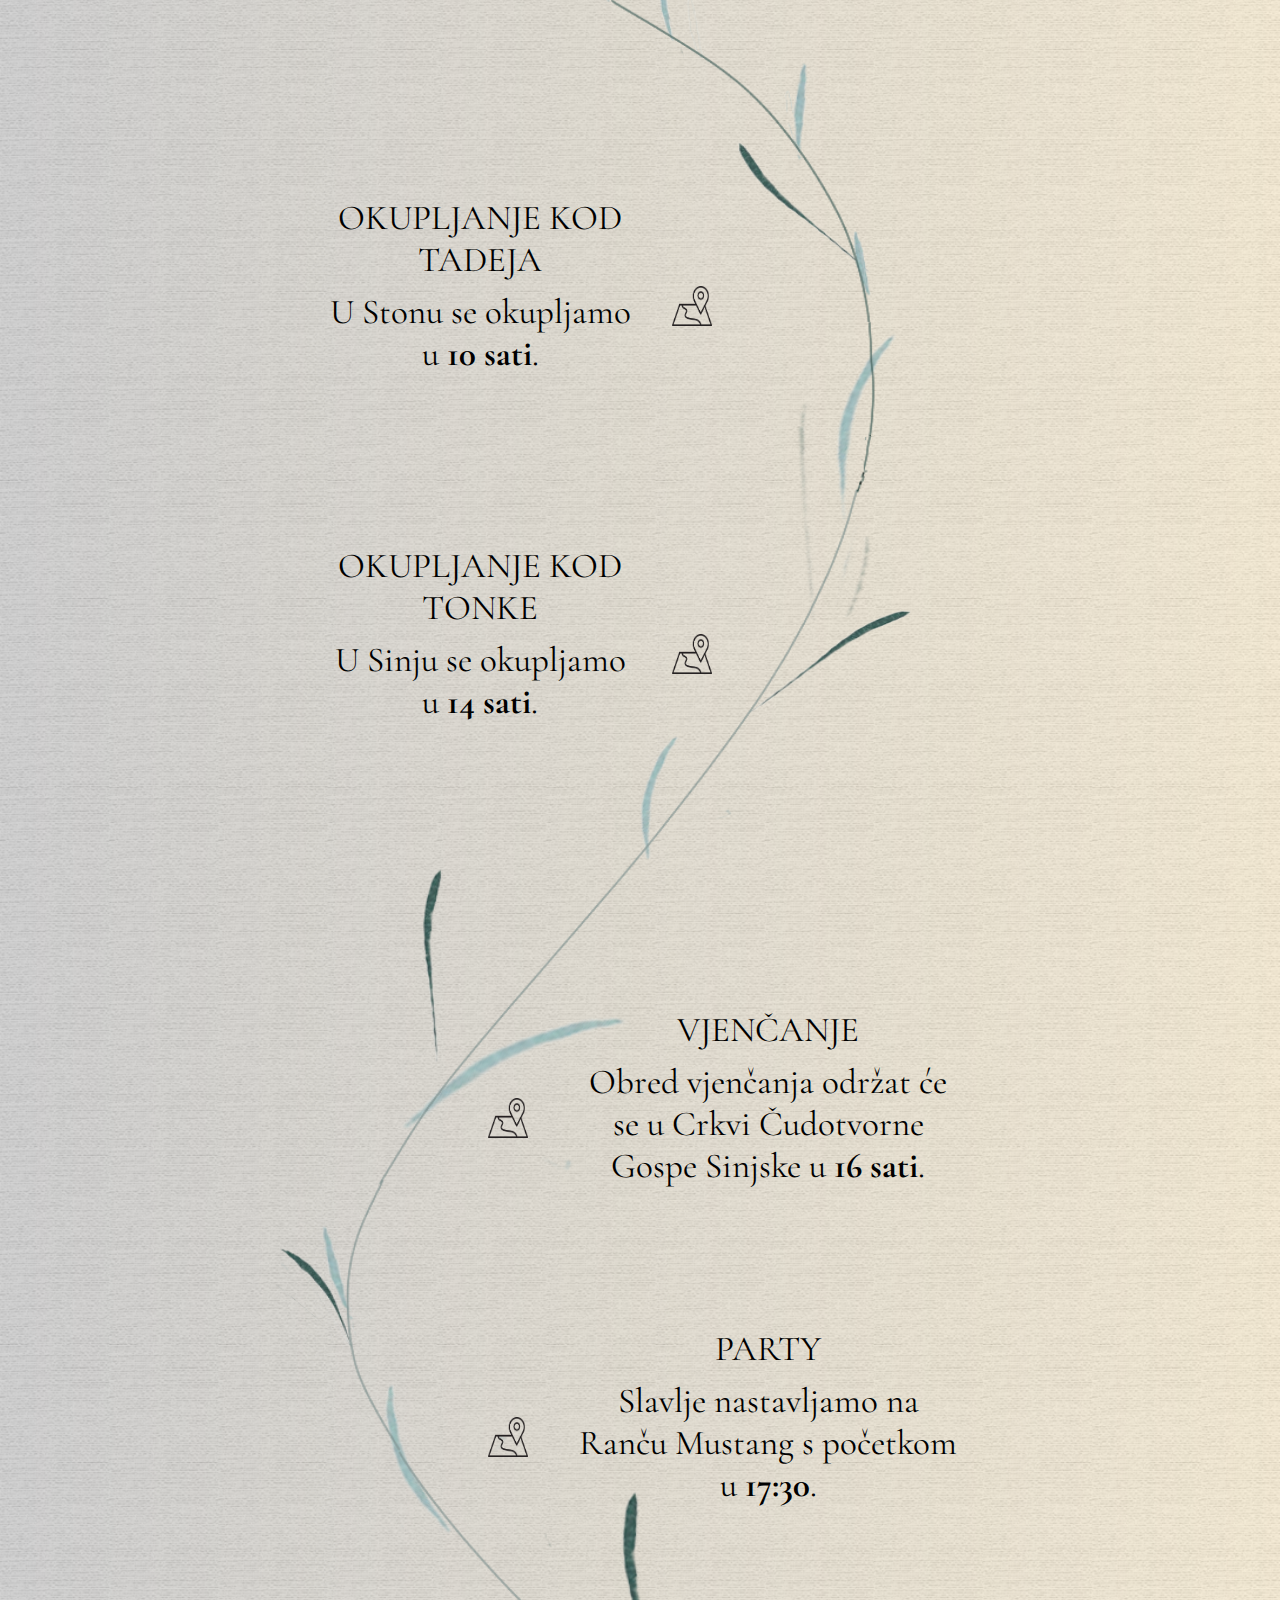
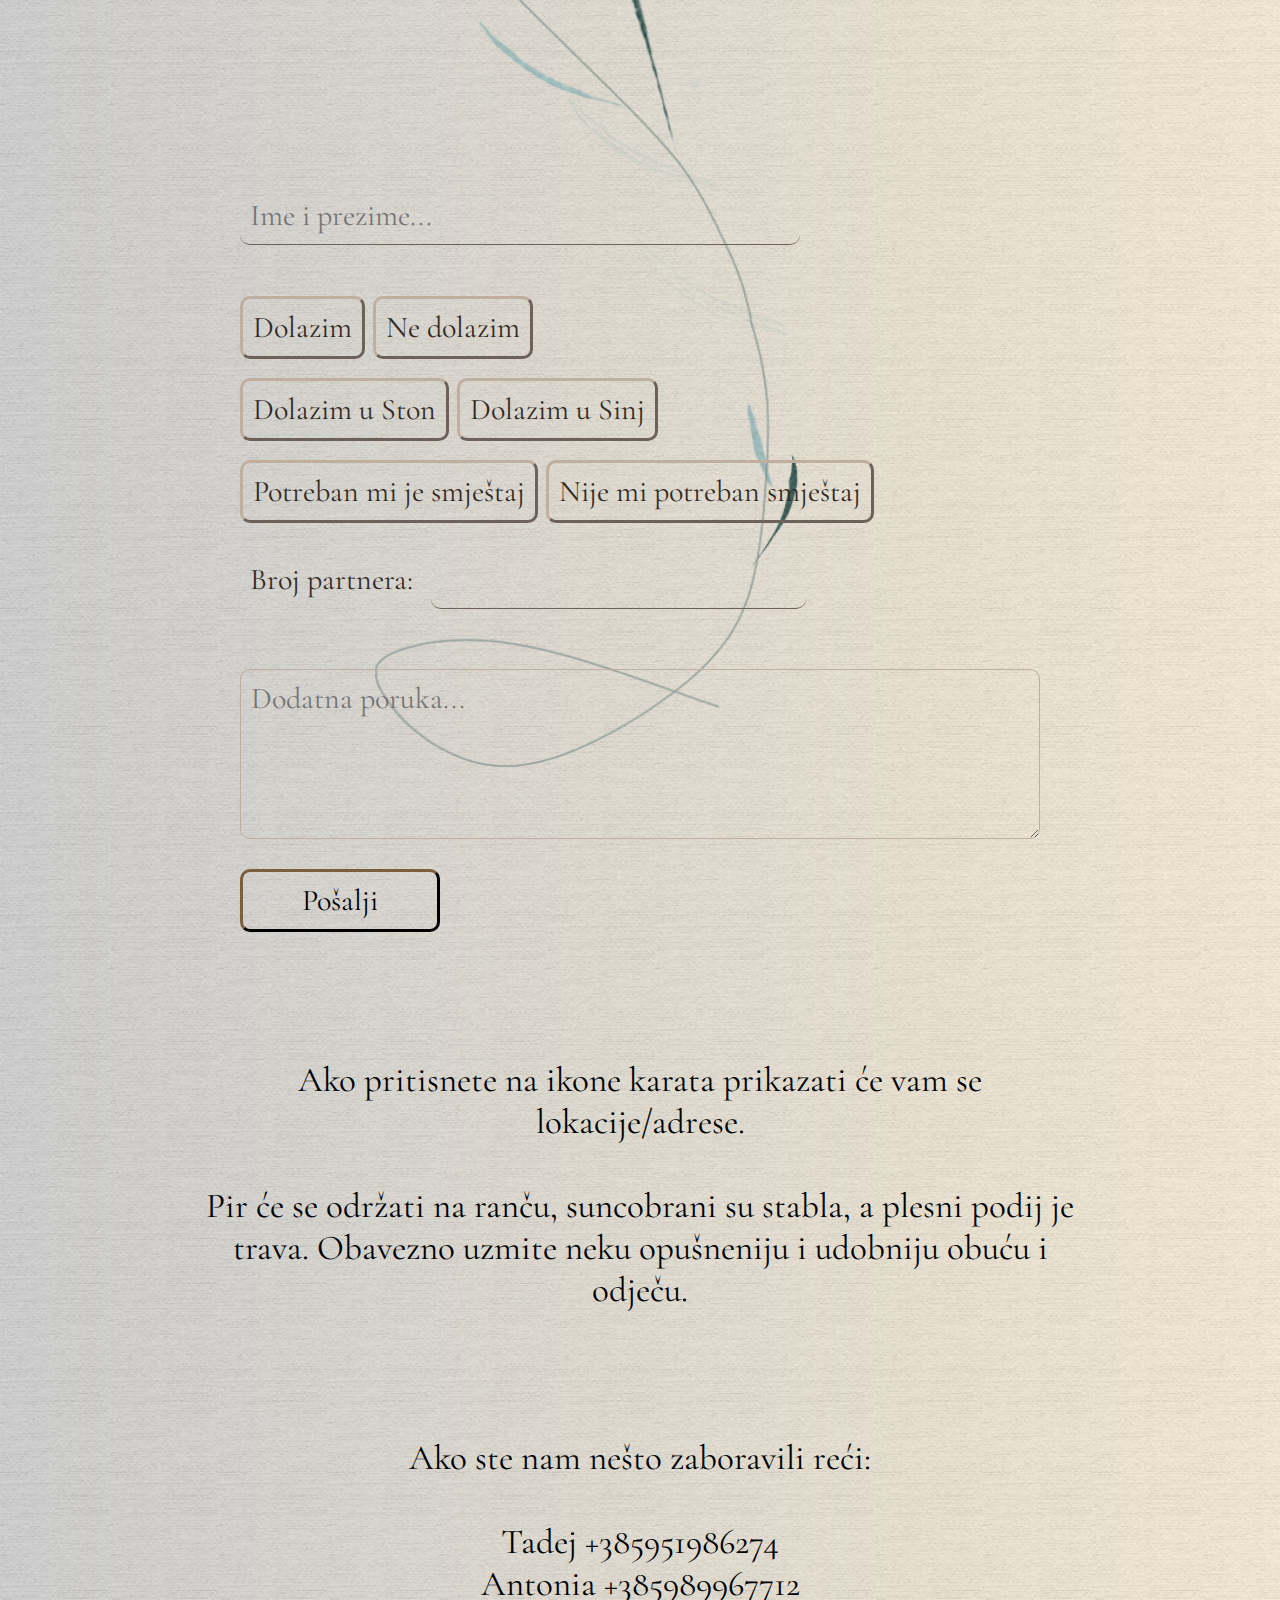
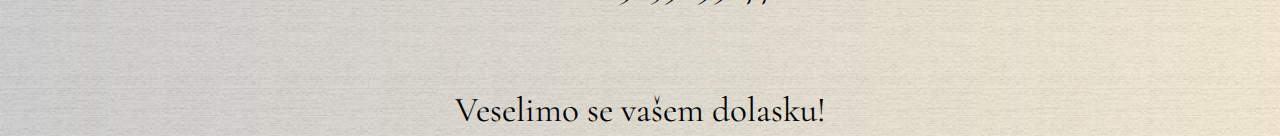
==== commit f0c2ce90: "Add files via upload" ====
--- a/index.html
+++ b/index.html
@@ -86,6 +86,10 @@
 					<input class="button" id="Netreba"  type="radio" name="Smjestaj" value="ne">
 					<label for="Netreba">Nije mi potreban smještaj</label>
 				</div>
+				<div class="rows">
+					<label class="brojpartnera" >Broj partnera:</label>
+					<input class="button" id="broj ljudi"  type="number" name="broj ljudi" value="da">
+				</div>
 				<textarea name="poruka" rows="4" placeholder="Dodatna poruka..."></textarea>
 				<input type="submit" value="Pošalji" id="submit">
 			</form>
--- a/index.css
+++ b/index.css
@@ -180,7 +180,9 @@
 	width: 100%;
 padding-bottom: 5%;}
 
-
+.brojpartnera{
+	border: none;
+}
 
 
 textarea{
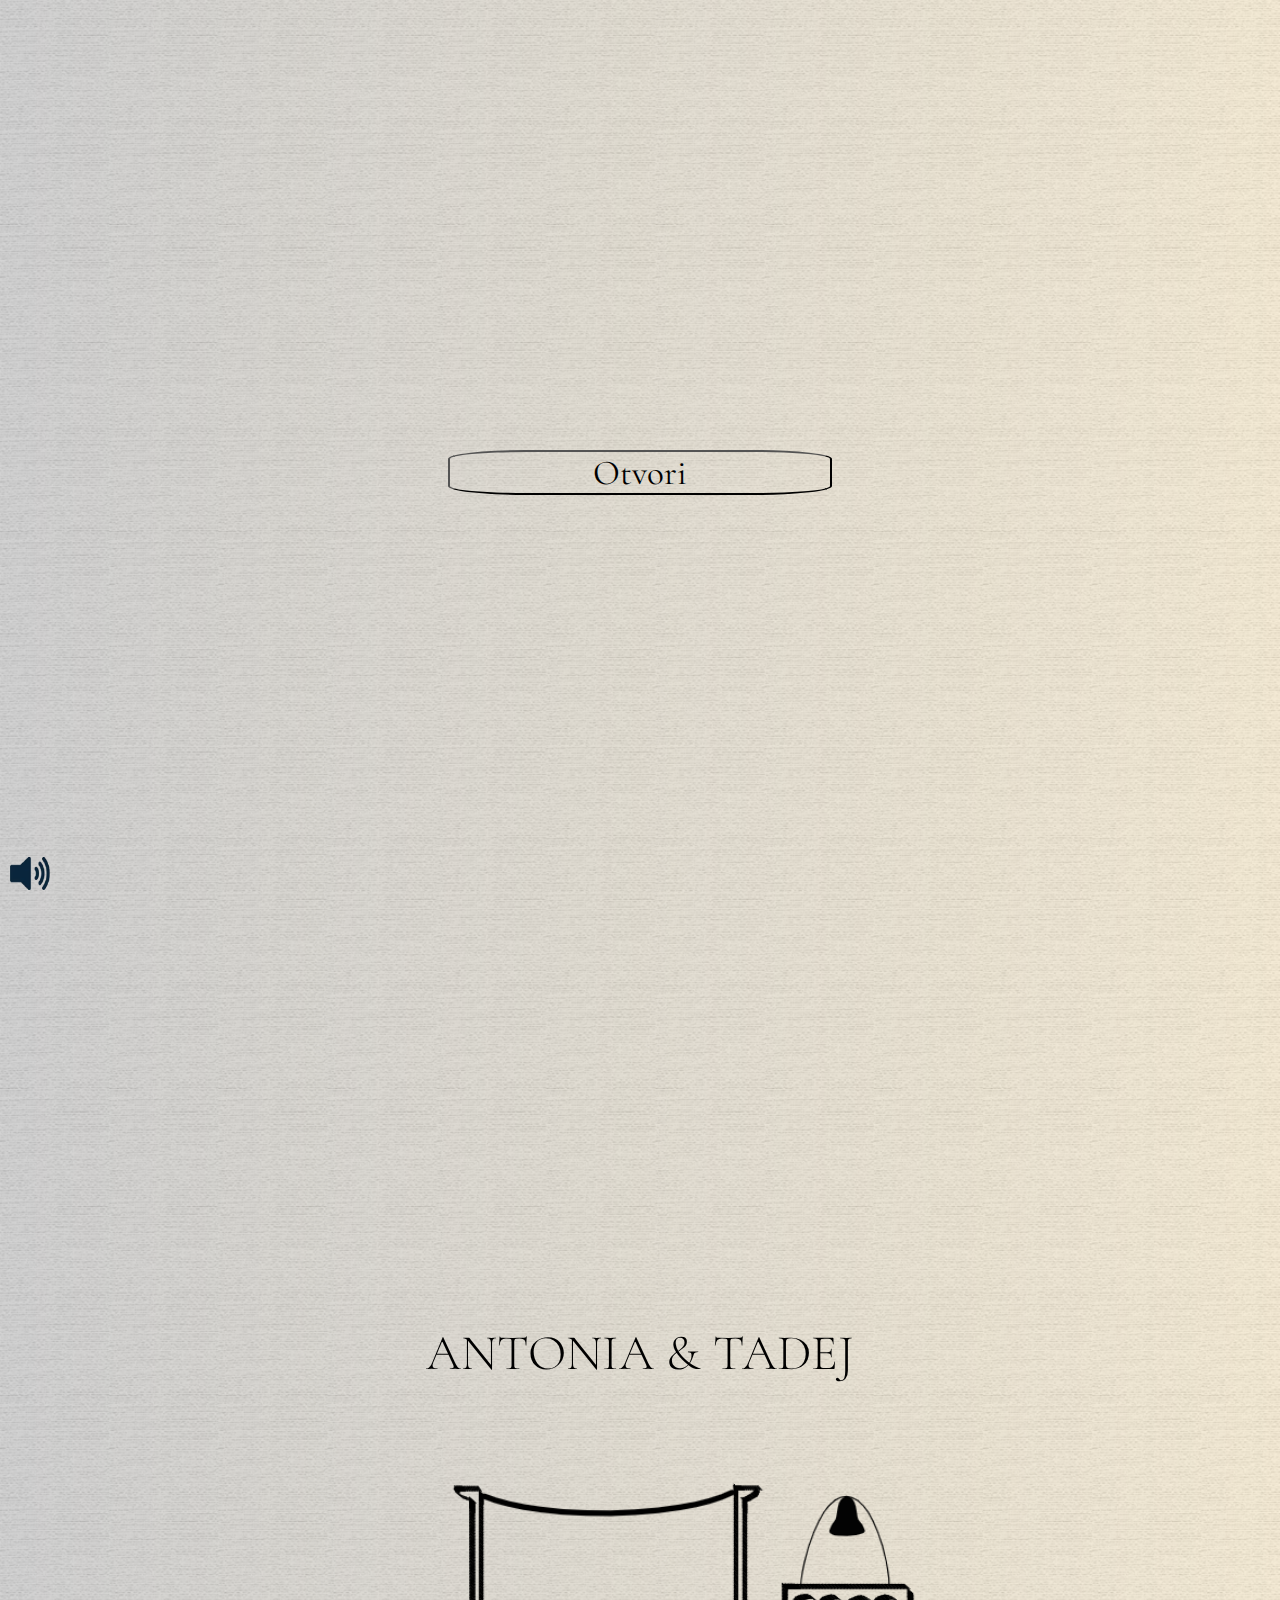
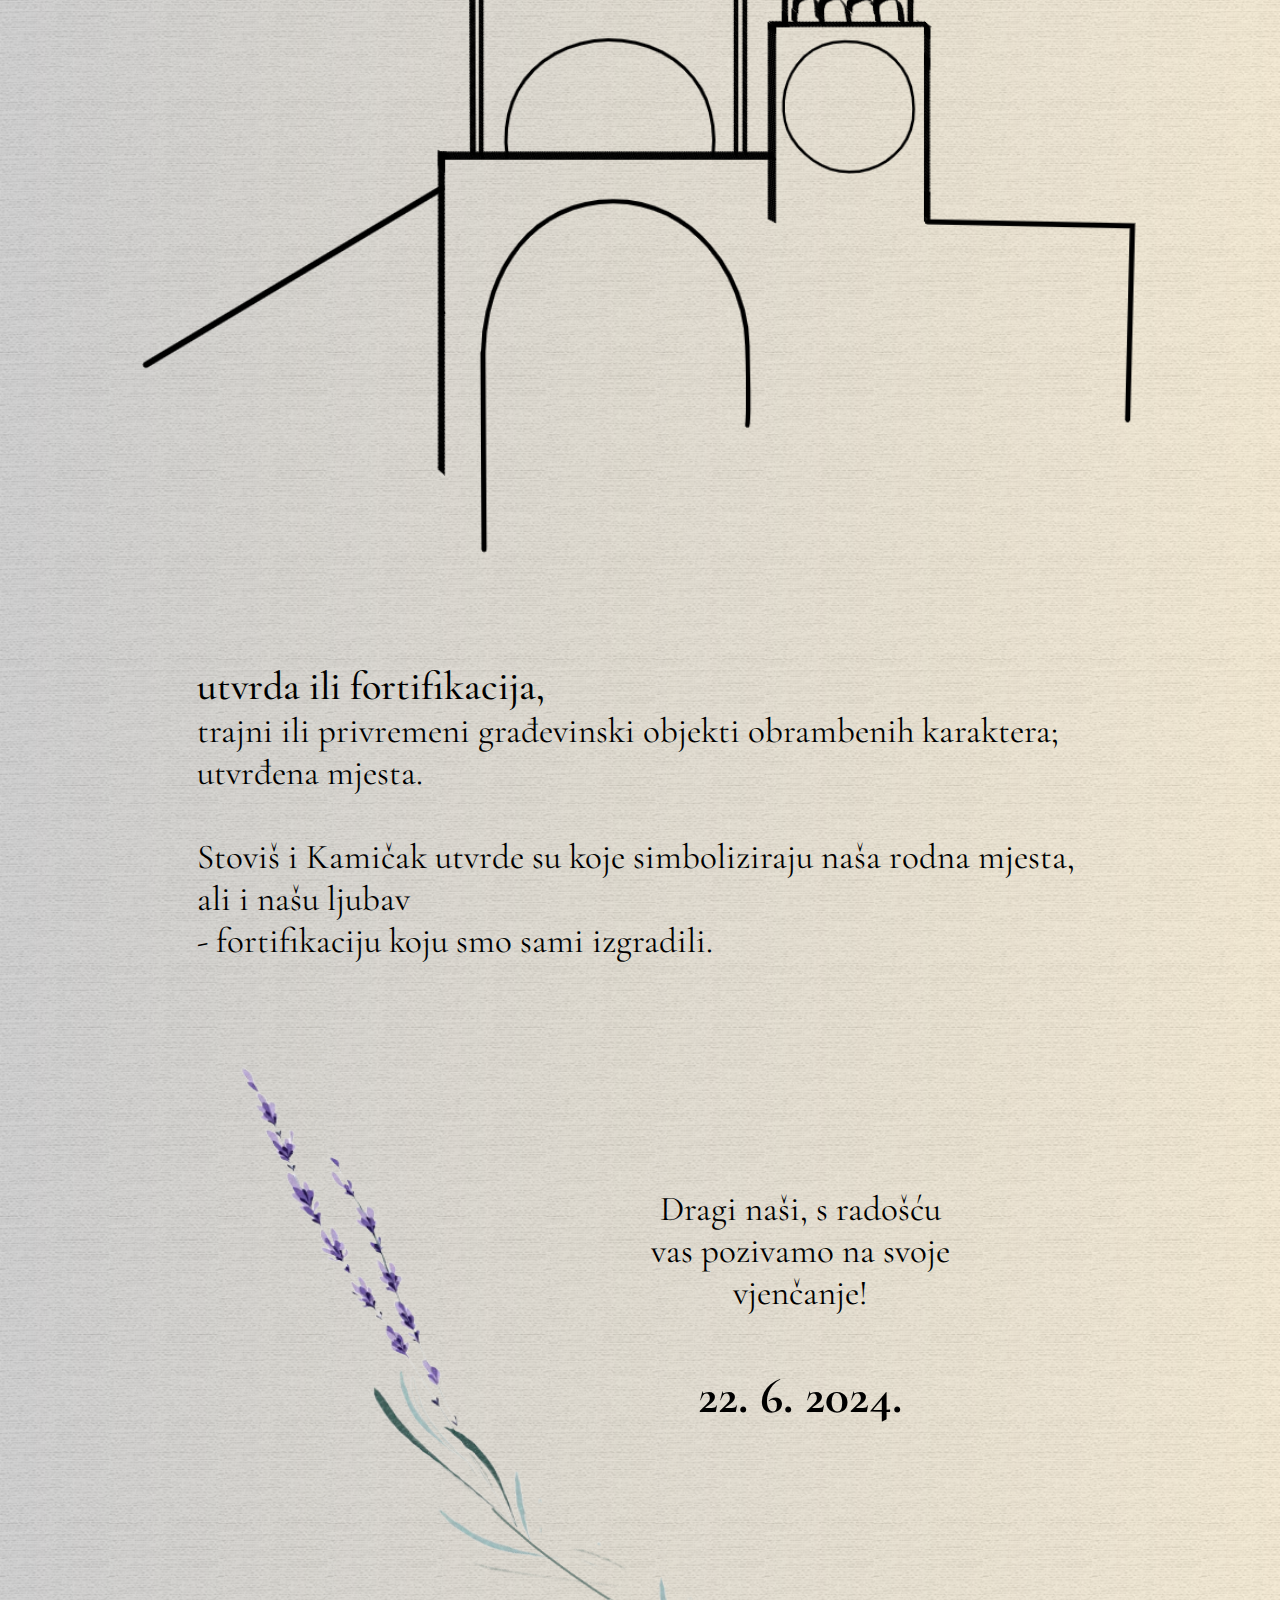
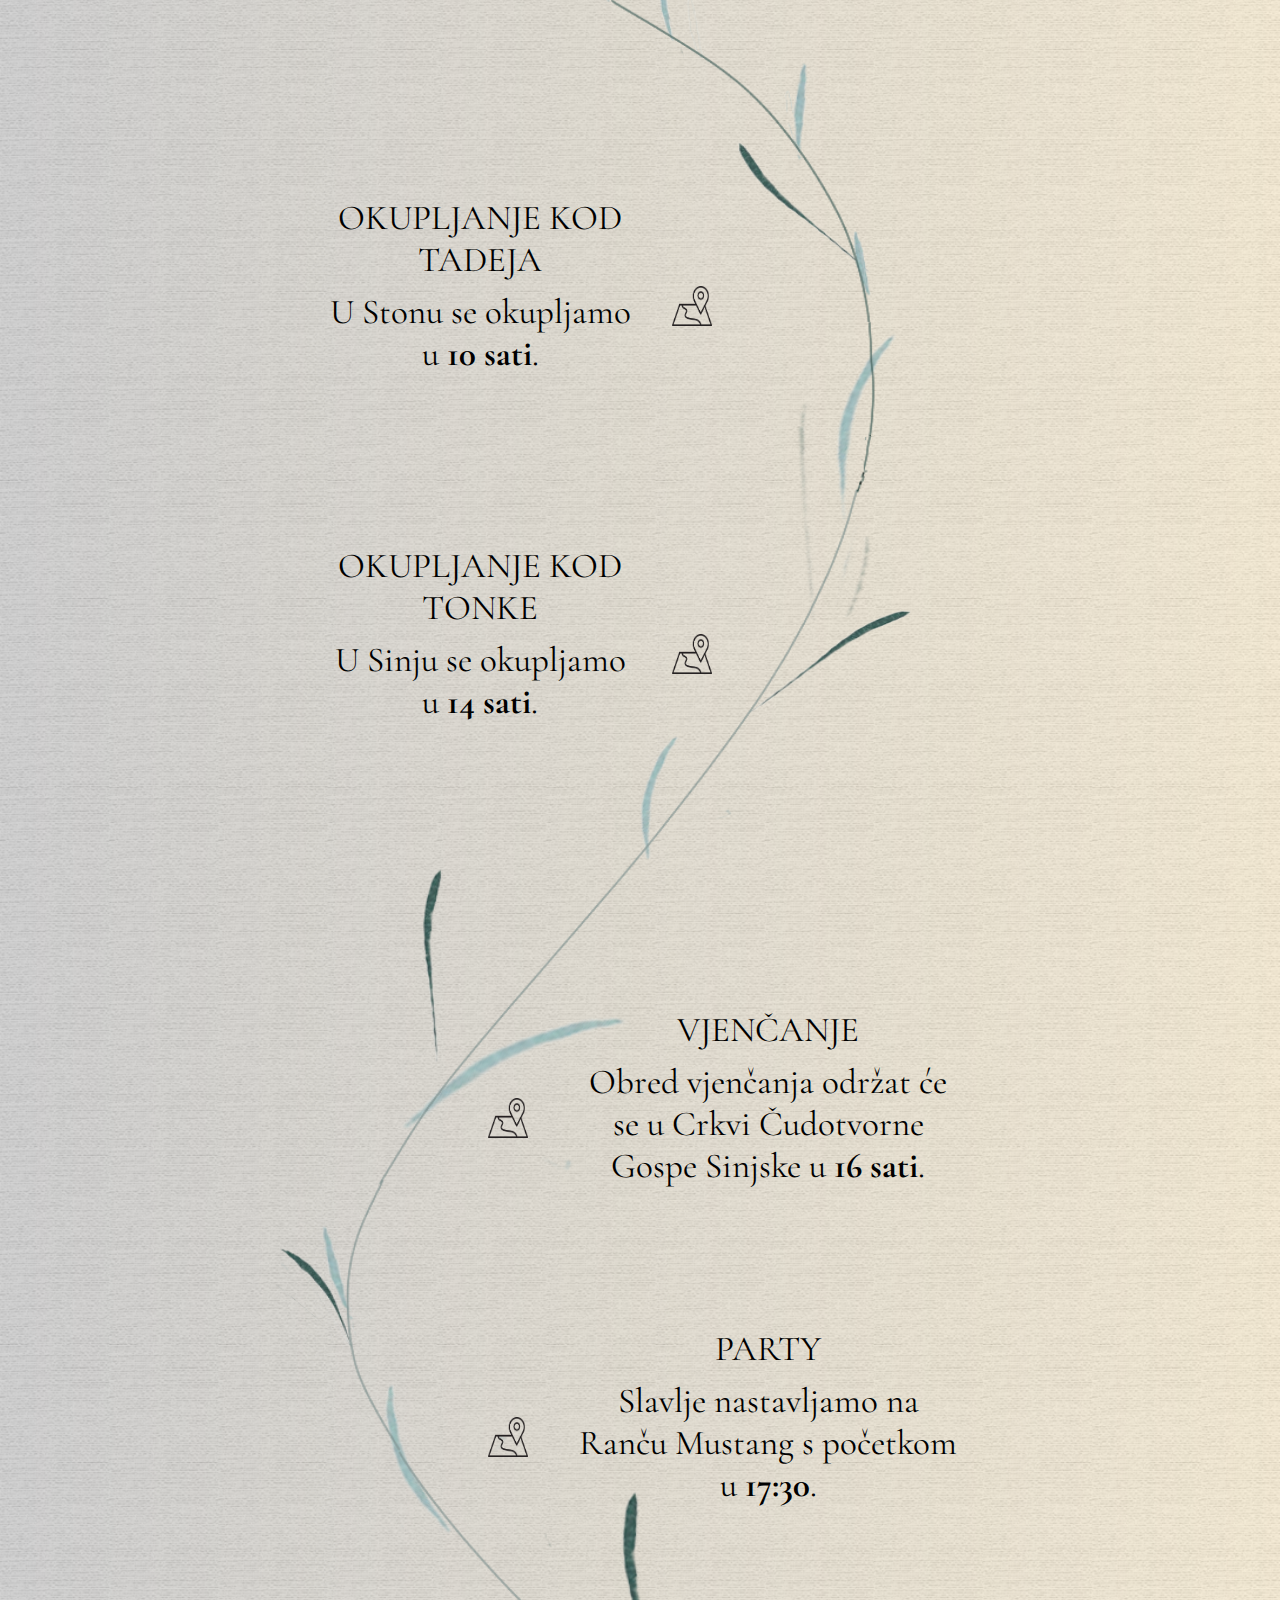
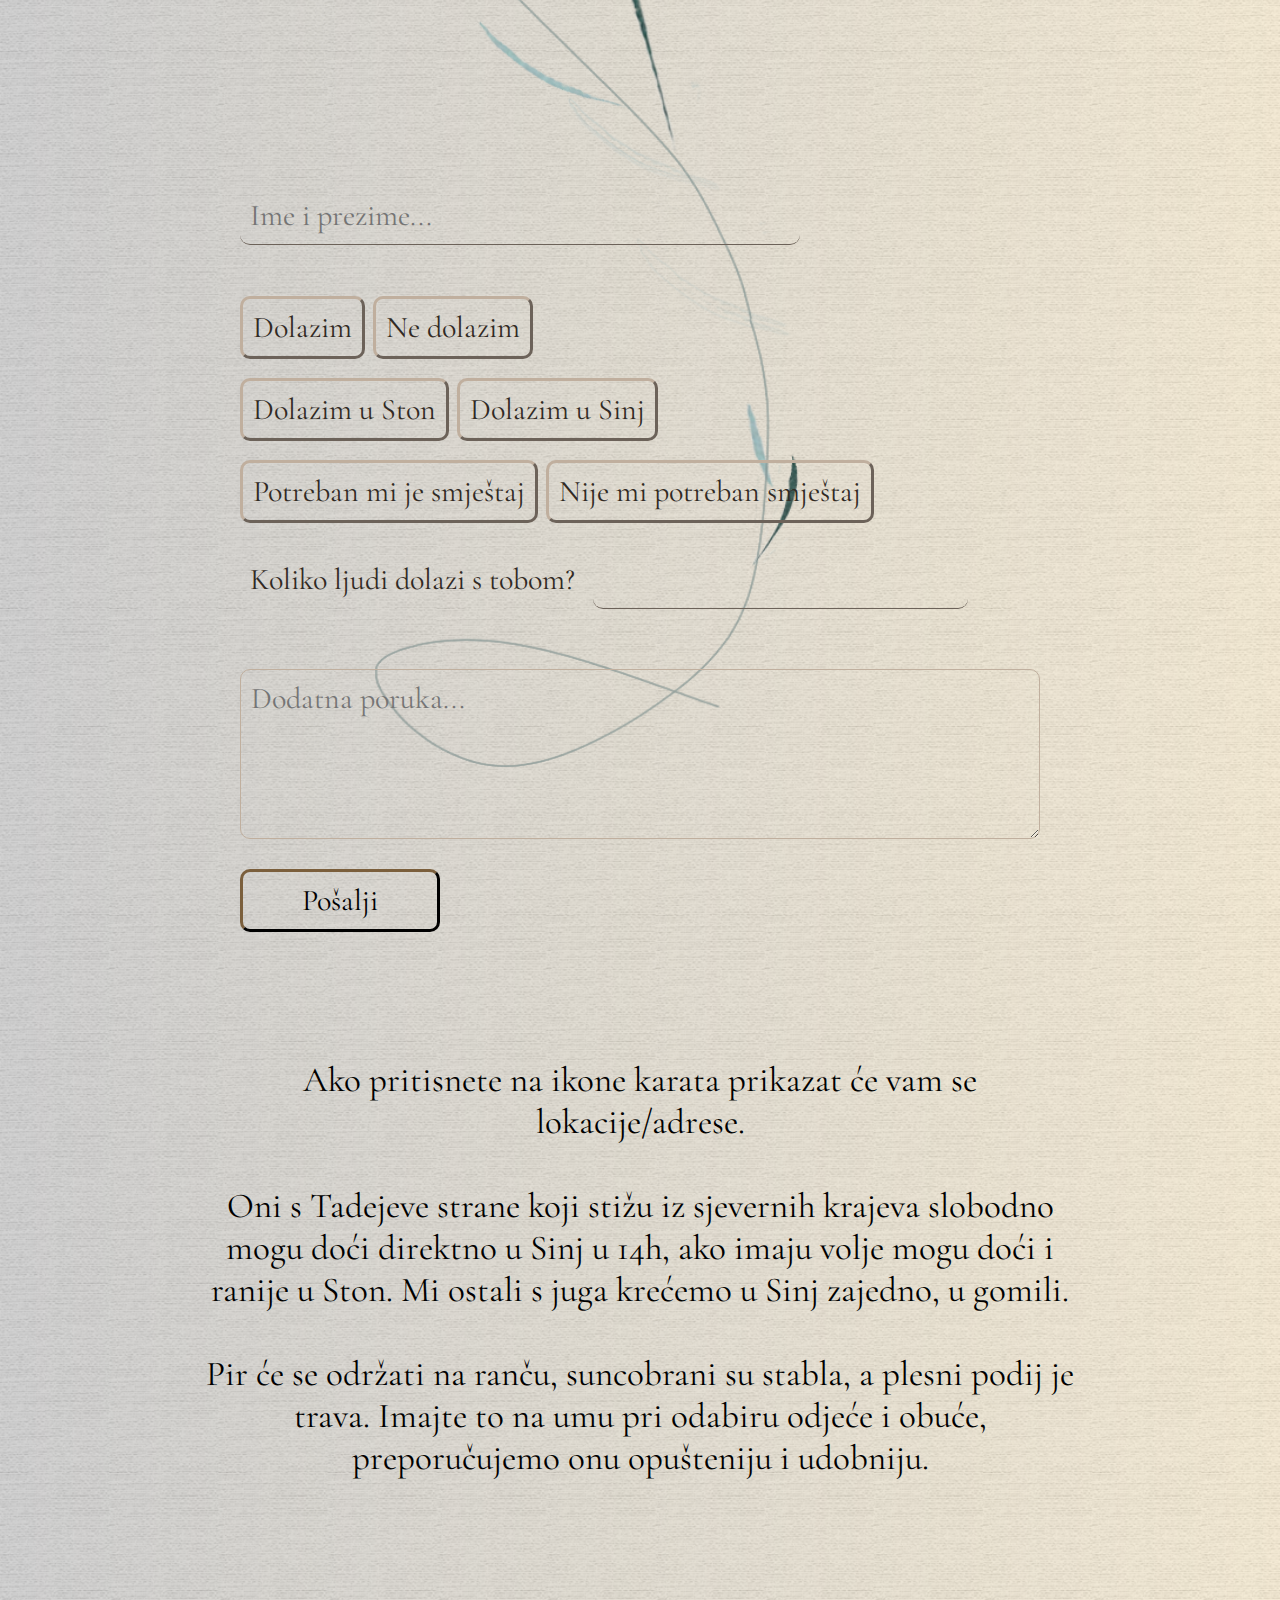
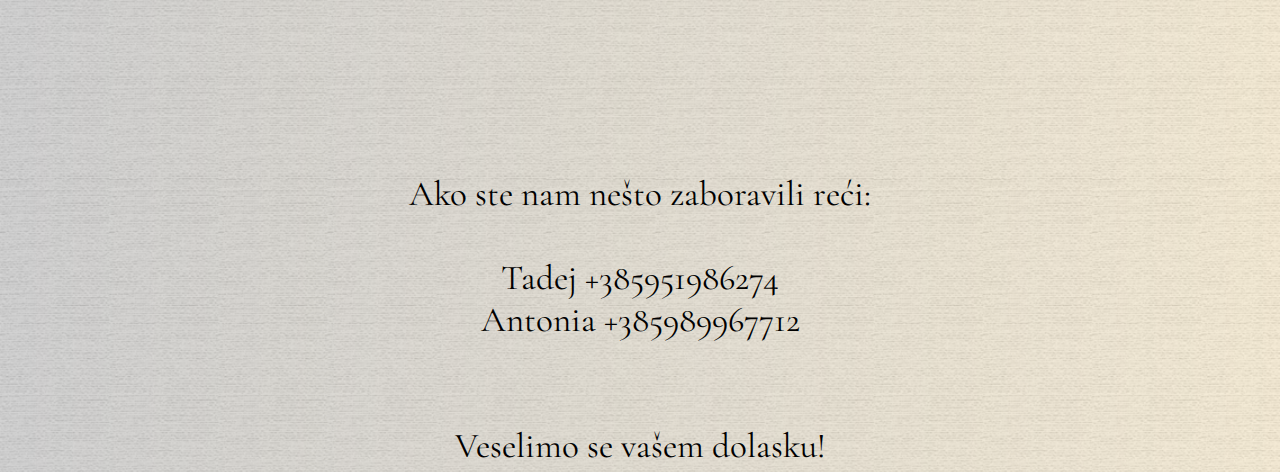
==== commit 6149c896: "Add files via upload" ====
--- a/index.html
+++ b/index.html
@@ -22,9 +22,9 @@
 
 	<p class="tekst"><span> utvrda ili fortifikacija,</span>
 		<br>
-		trajni ili privremeni građevinski objekti obrambenig karaktera; utvrđena mjesta.
+		trajni ili privremeni građevinski objekti obrambenih karaktera; utvrđena mjesta.
 		<br><br>
-		Stovš i Kamičak utvrde su koje simboliziraj naša rodna mjesta, ali i našu
+		Stoviš i Kamičak utvrde su koje simboliziraju naša rodna mjesta, ali i našu
 		ljubav  <br> - fortifikaciju koju smo sami izgradili.</p>
 
 	<item class="lavanda">
@@ -87,7 +87,7 @@
 					<label for="Netreba">Nije mi potreban smještaj</label>
 				</div>
 				<div class="rows">
-					<label class="brojpartnera" >Broj partnera:</label>
+					<label class="brojpartnera">Koliko ljudi dolazi s tobom?</label>
 					<input class="button" id="broj ljudi"  type="number" name="broj ljudi" value="da">
 				</div>
 				<textarea name="poruka" rows="4" placeholder="Dodatna poruka..."></textarea>
@@ -97,10 +97,15 @@
 
 	<p class="zadnja">
 		
-		Ako pritisnete na ikone karata prikazati će vam se lokacije/adrese.
+		Ako pritisnete na ikone karata prikazat će vam se lokacije/adrese.
 		<br><br>
-		Pir će se održati na ranču, suncobrani su stabla, a plesni podij je trava. Obavezno uzmite neku opušneniju i udobniju obuću i odječu.
-		<br><br><br><br>
+		Oni s Tadejeve strane koji stižu iz sjevernih krajeva slobodno mogu doći direktno u Sinj u 14h, ako imaju volje mogu doći i ranije u Ston.
+		Mi ostali s juga krećemo u Sinj zajedno, u gomili.
+		<br><br>
+		Pir će se održati na ranču, suncobrani su stabla, a plesni podij je trava. 
+		Imajte to na umu pri odabiru odjeće i obuće, preporučujemo onu opušteniju i udobniju.
+		
+		<br><br><br><br><br><br><br><br>
 		Ako ste nam nešto zaboravili reći:<br><br>
 			Tadej +385951986274<br>
 			Antonia +385989967712<br><br><br>
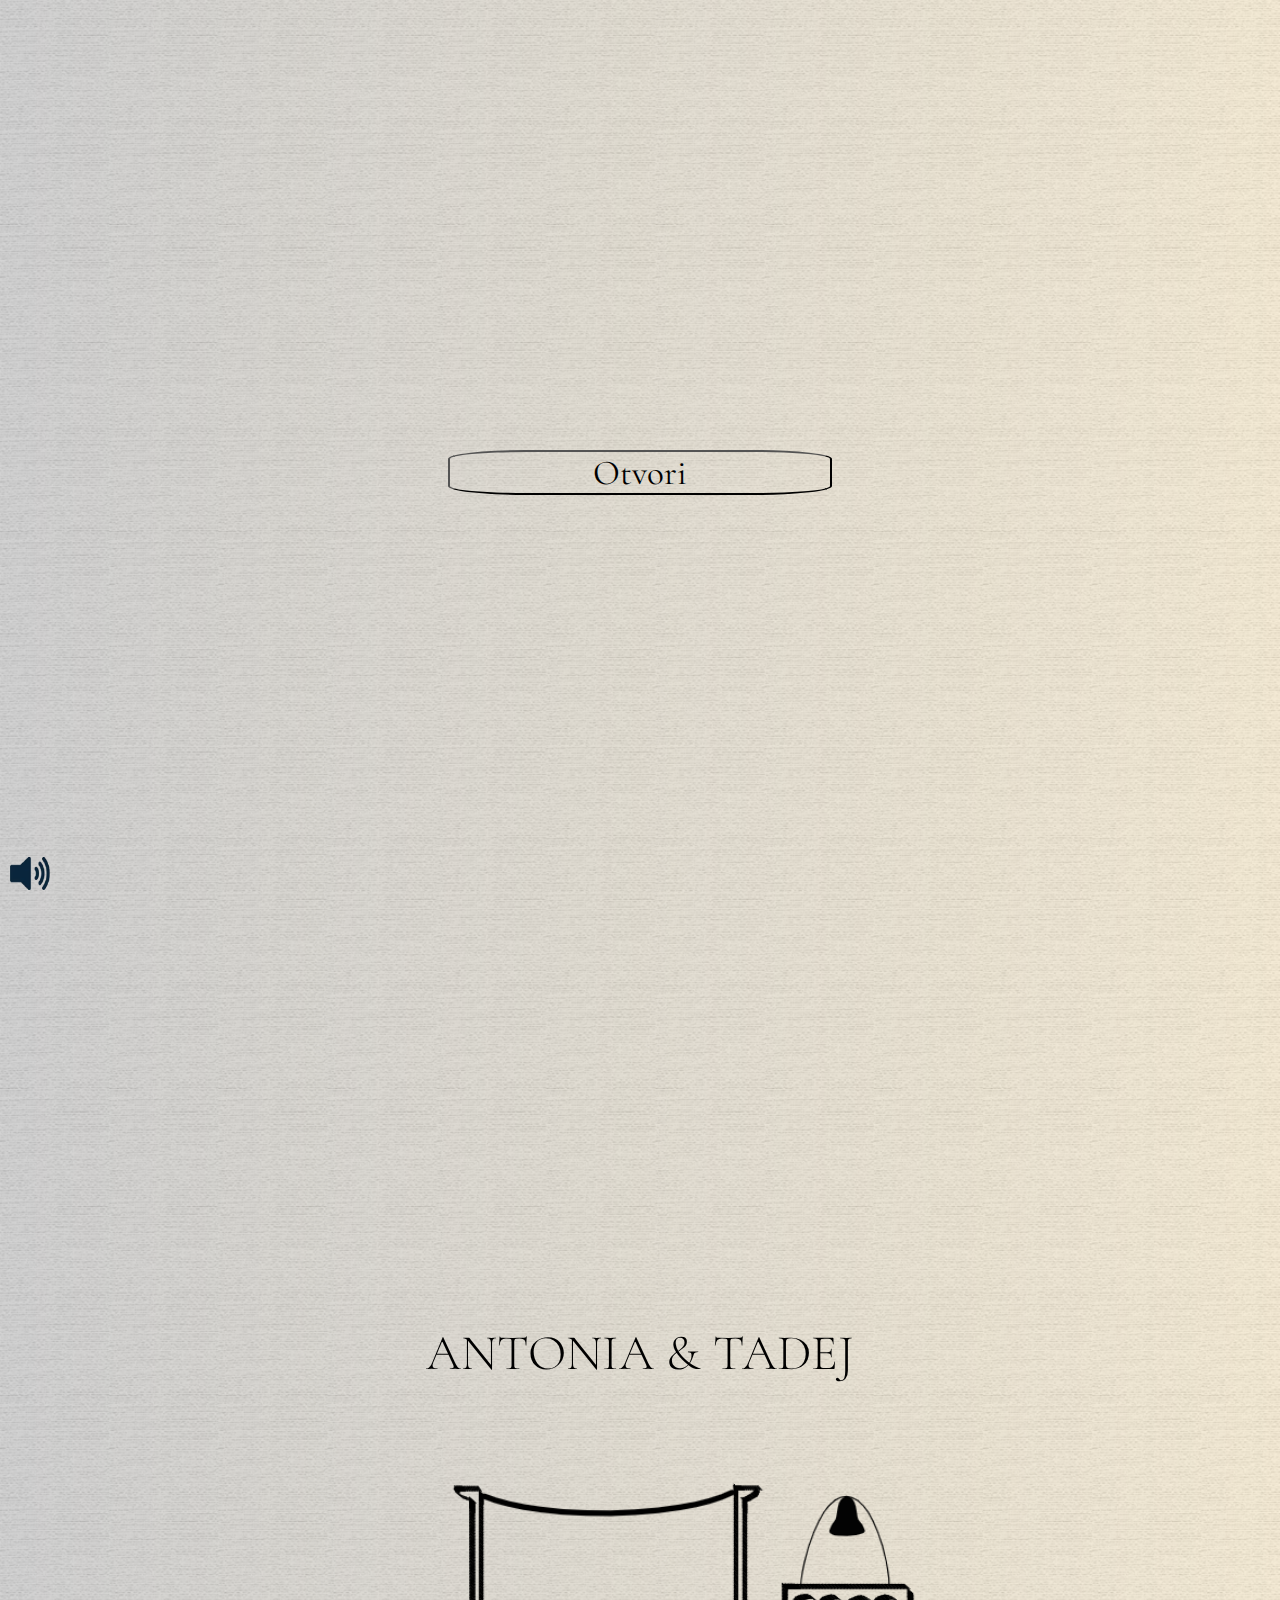
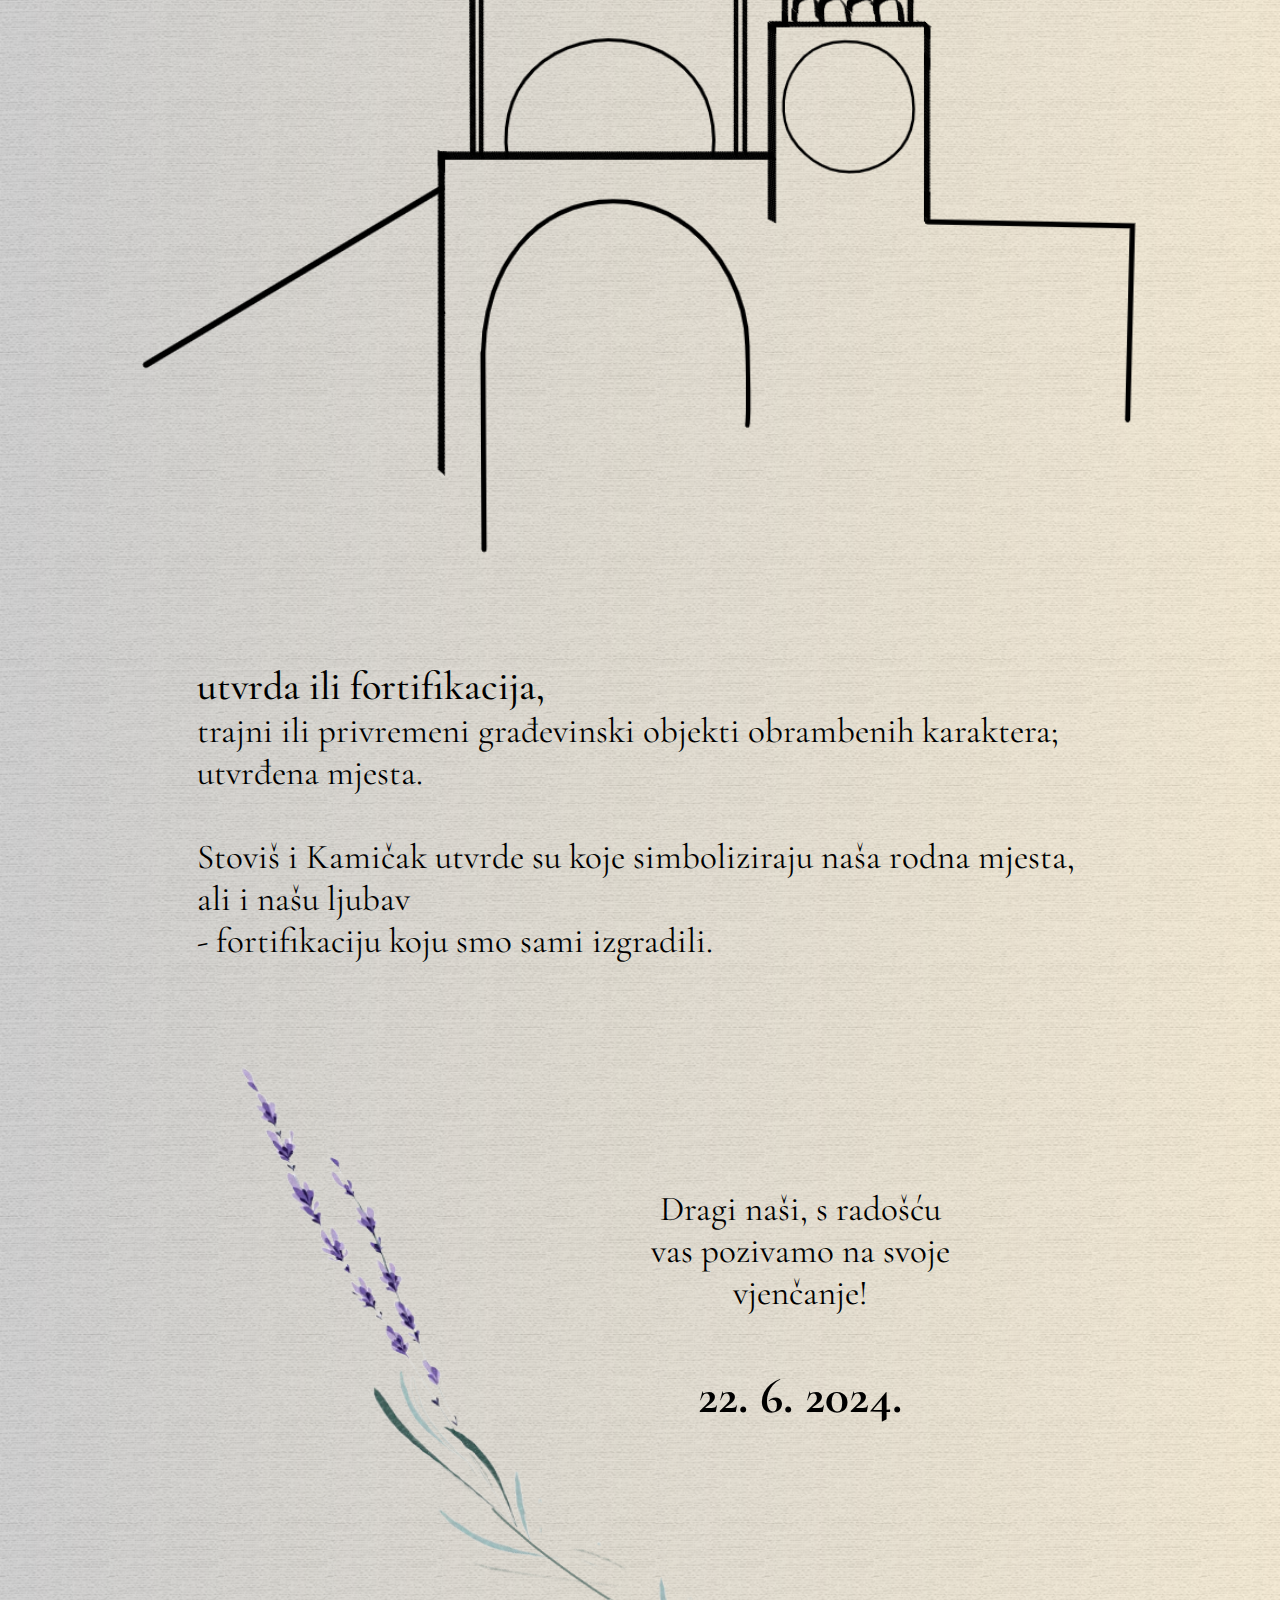
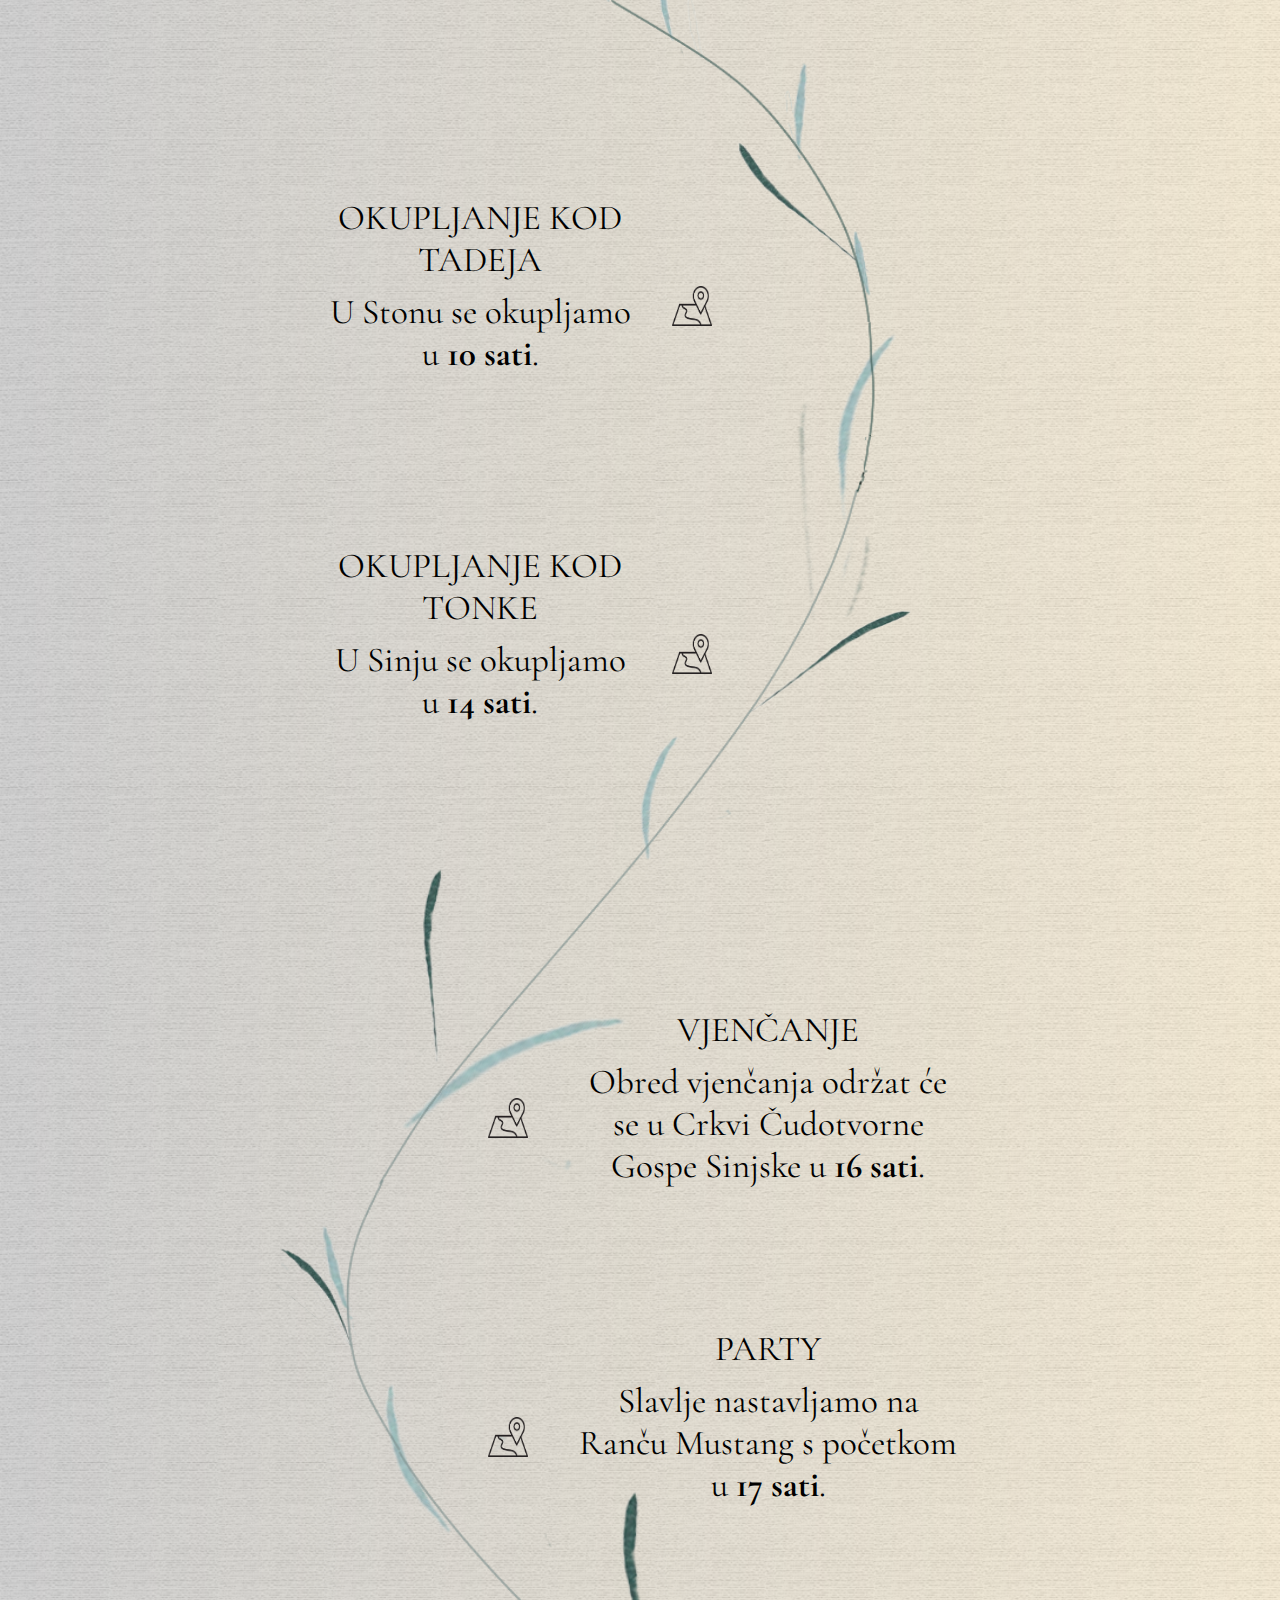
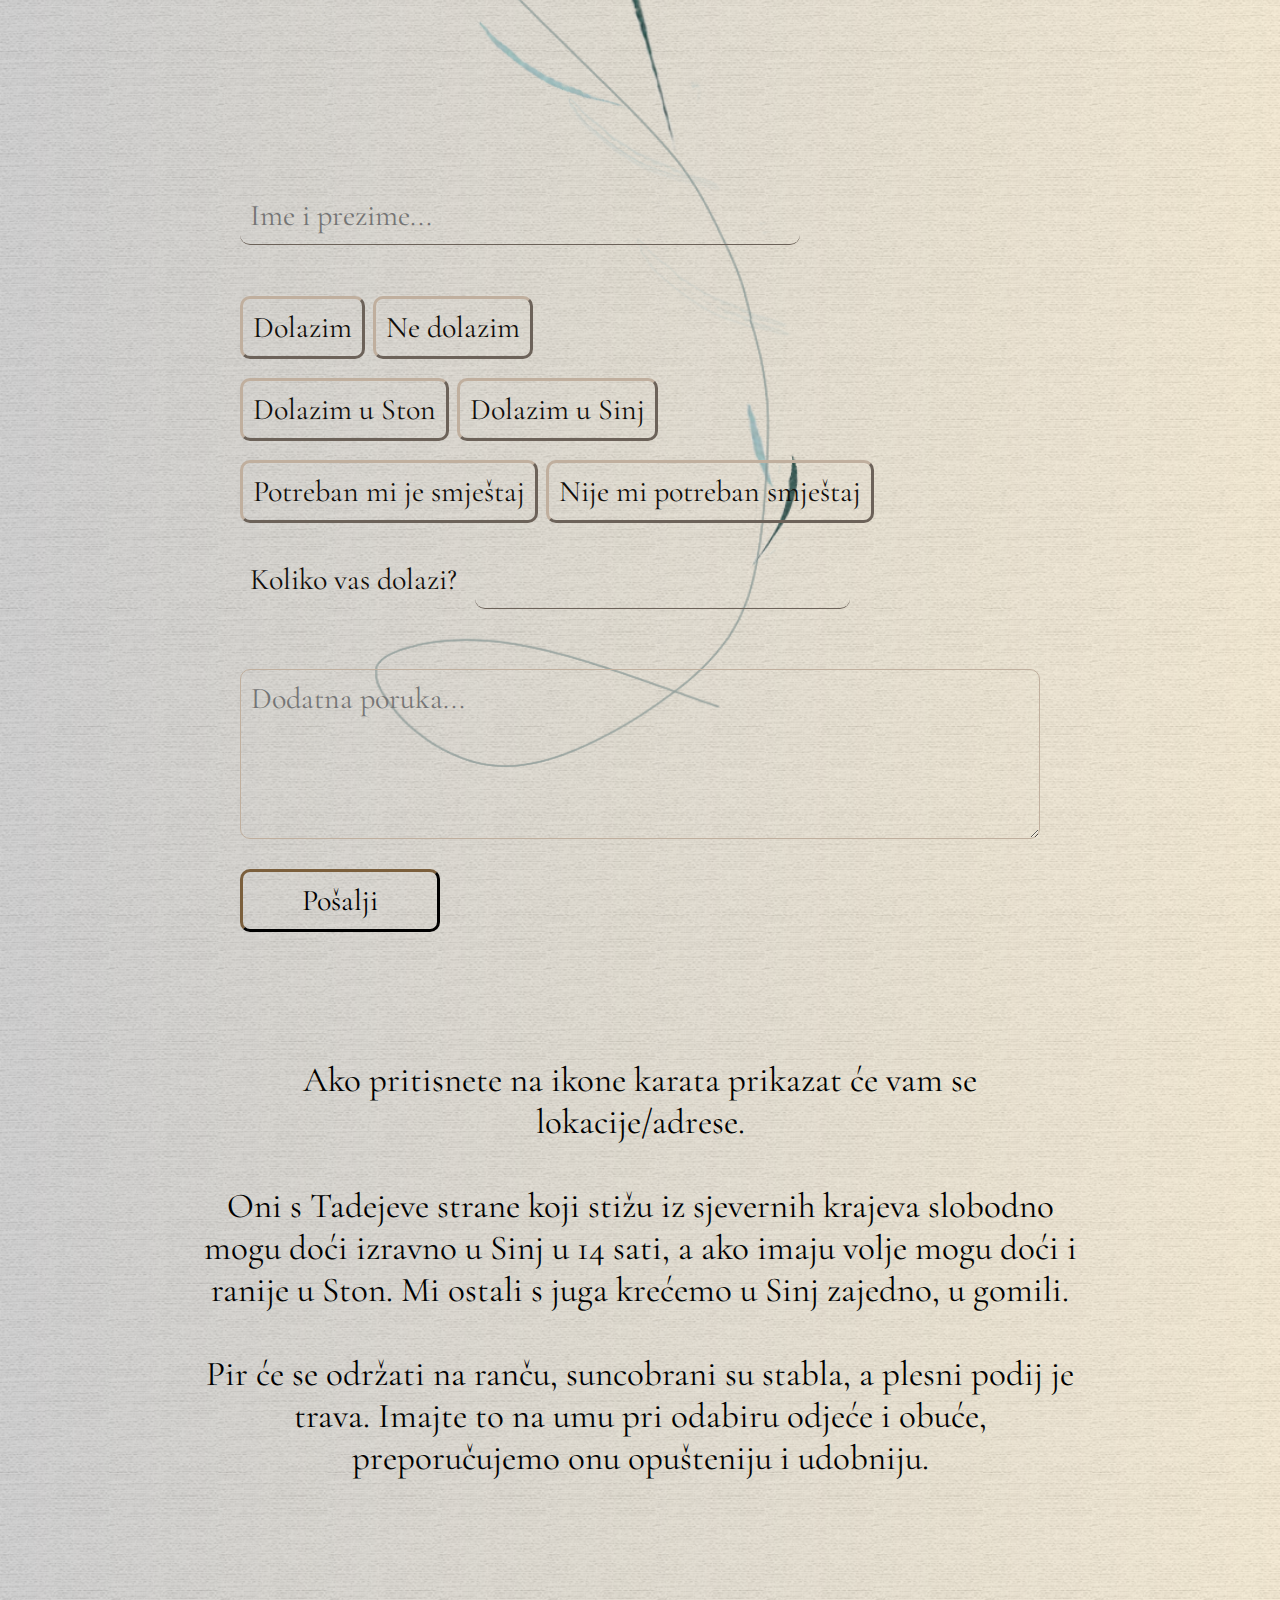
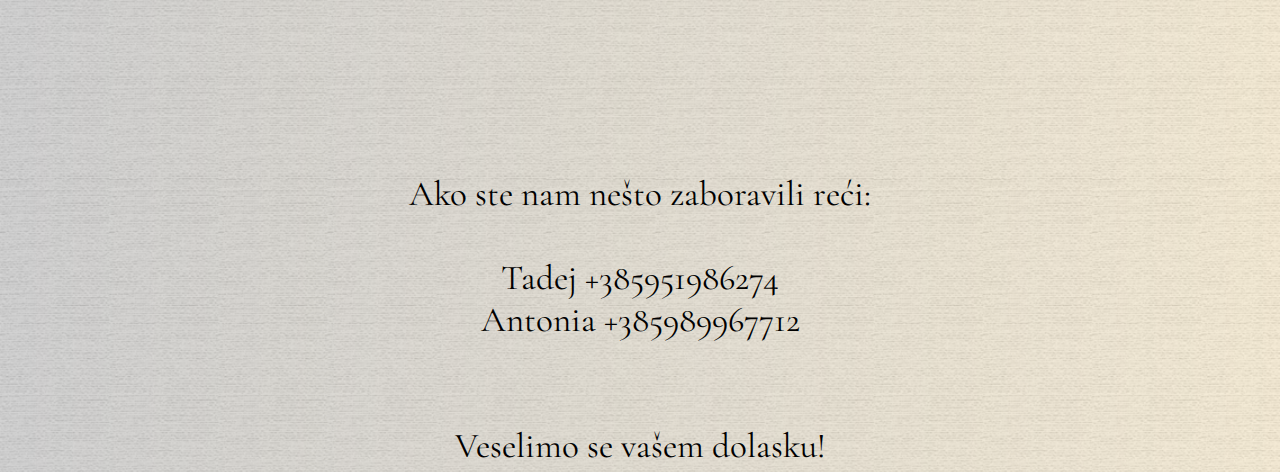
==== commit 29955da8: "Add files via upload" ====
--- a/index.html
+++ b/index.html
@@ -60,18 +60,18 @@
 			<item class= "peta"> 
 				<p>PARTY</p>
 				<p>Slavlje nastavljamo na Ranču
-					Mustang s početkom u <b>17:30</b>.</p>
+					Mustang s početkom u <b>17 sati</b>.</p>
 					
 					<a href="https://maps.app.goo.gl/HTtL7rsSq1Y24pjq7" target="_blank" rel="noopener noreferrer"><img class="kartapeta" src="karta.png"></a>
 			</item>
 			<form class="container" method="post" action="https://script.google.com/macros/s/AKfycbwuaEIenjQvhCdAOuIEHR_lsGsSyeb0iX3mmPv1Sfm8CT9eWbqEOXBtepJ2-9FLmS9k3g/exec" name="contact-form">
 				<div class="rows">
-					<input class="tekst" type="text" name="your-name" placeholder="Ime i prezime...">
+					<input class="tekst" type="text" required="required" name="your-name" placeholder="Ime i prezime...">
 				</div>
 				<div class="rows">
-					<input class="button" id="dolazim"  type="radio" name="dolazim" value="Da">
+					<input class="button" id="dolazim" required="required" type="radio" name="dolazim" value="Da">
 					<label for="dolazim">Dolazim</label>
-					<input class="button" id="nedolazim"  type="radio" name="dolazim" value="Ne">
+					<input class="button" id="nedolazim" required="required" type="radio" name="dolazim" value="Ne">
 					<label for="nedolazim">Ne dolazim</label>
 				</div>
 				<div class="rows">
@@ -87,8 +87,8 @@
 					<label for="Netreba">Nije mi potreban smještaj</label>
 				</div>
 				<div class="rows">
-					<label class="brojpartnera">Koliko ljudi dolazi s tobom?</label>
-					<input class="button" id="broj ljudi"  type="number" name="broj ljudi" value="da">
+					<label class="brojpartnera">Koliko vas dolazi?</label>
+					<input class="button" id="broj ljudi" required="required" type="number" name="broj ljudi" value="da" max="7">
 				</div>
 				<textarea name="poruka" rows="4" placeholder="Dodatna poruka..."></textarea>
 				<input type="submit" value="Pošalji" id="submit">
@@ -99,7 +99,7 @@
 		
 		Ako pritisnete na ikone karata prikazat će vam se lokacije/adrese.
 		<br><br>
-		Oni s Tadejeve strane koji stižu iz sjevernih krajeva slobodno mogu doći direktno u Sinj u 14h, ako imaju volje mogu doći i ranije u Ston.
+		Oni s Tadejeve strane koji stižu iz sjevernih krajeva slobodno mogu doći izravno u Sinj u 14 sati, a ako imaju volje mogu doći i ranije u Ston.
 		Mi ostali s juga krećemo u Sinj zajedno, u gomili.
 		<br><br>
 		Pir će se održati na ranču, suncobrani su stabla, a plesni podij je trava. 
--- a/index.css
+++ b/index.css
@@ -151,7 +151,7 @@
 	border-style:outset;
 	background-color: transparent;
 	border-color: rgb(192, 175, 158);
-	color: rgb(49, 42, 36);
+	color: rgb(17, 14, 11);
 	border-radius: 10px;
 	font-size: min(3.8vw, 30px);
 }
@@ -203,7 +203,7 @@
 }
 
 #submit:hover{
-	background-color: #333333;
+	background-color: #948973;
 }
 
 
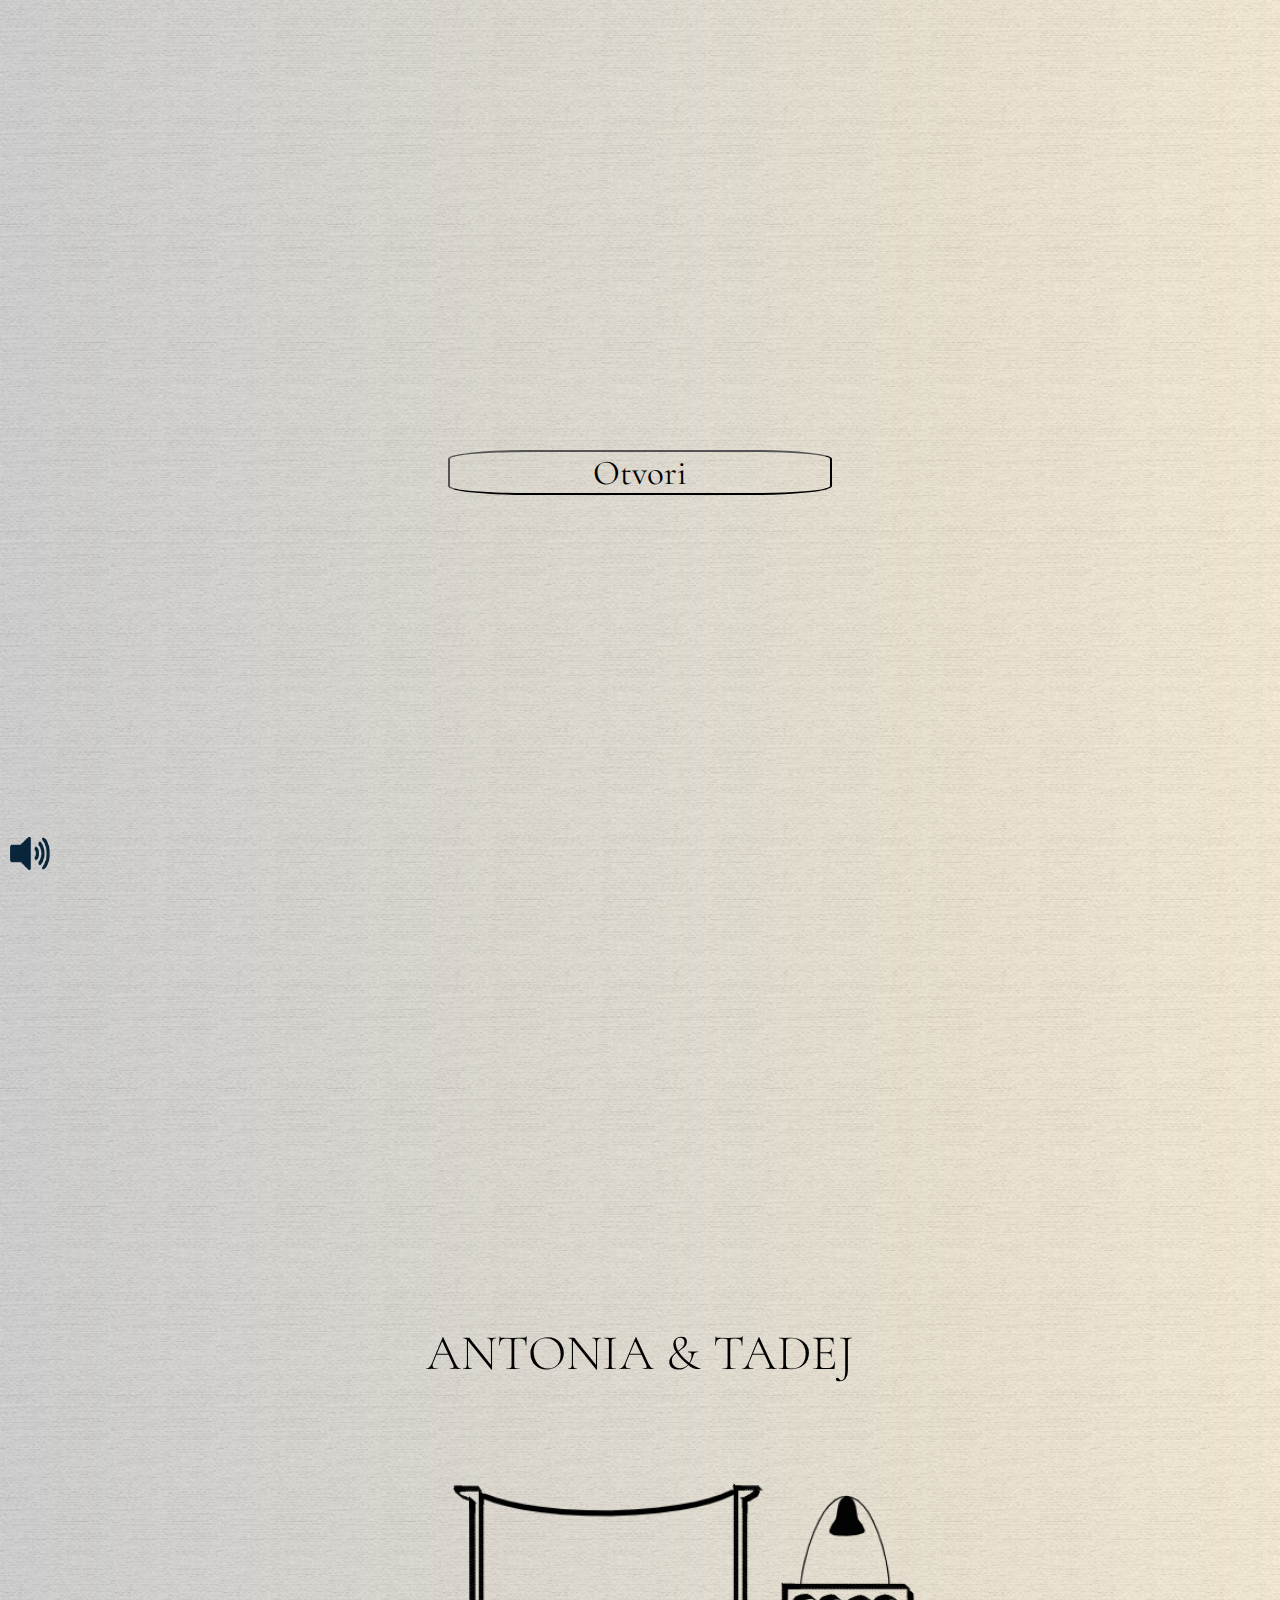
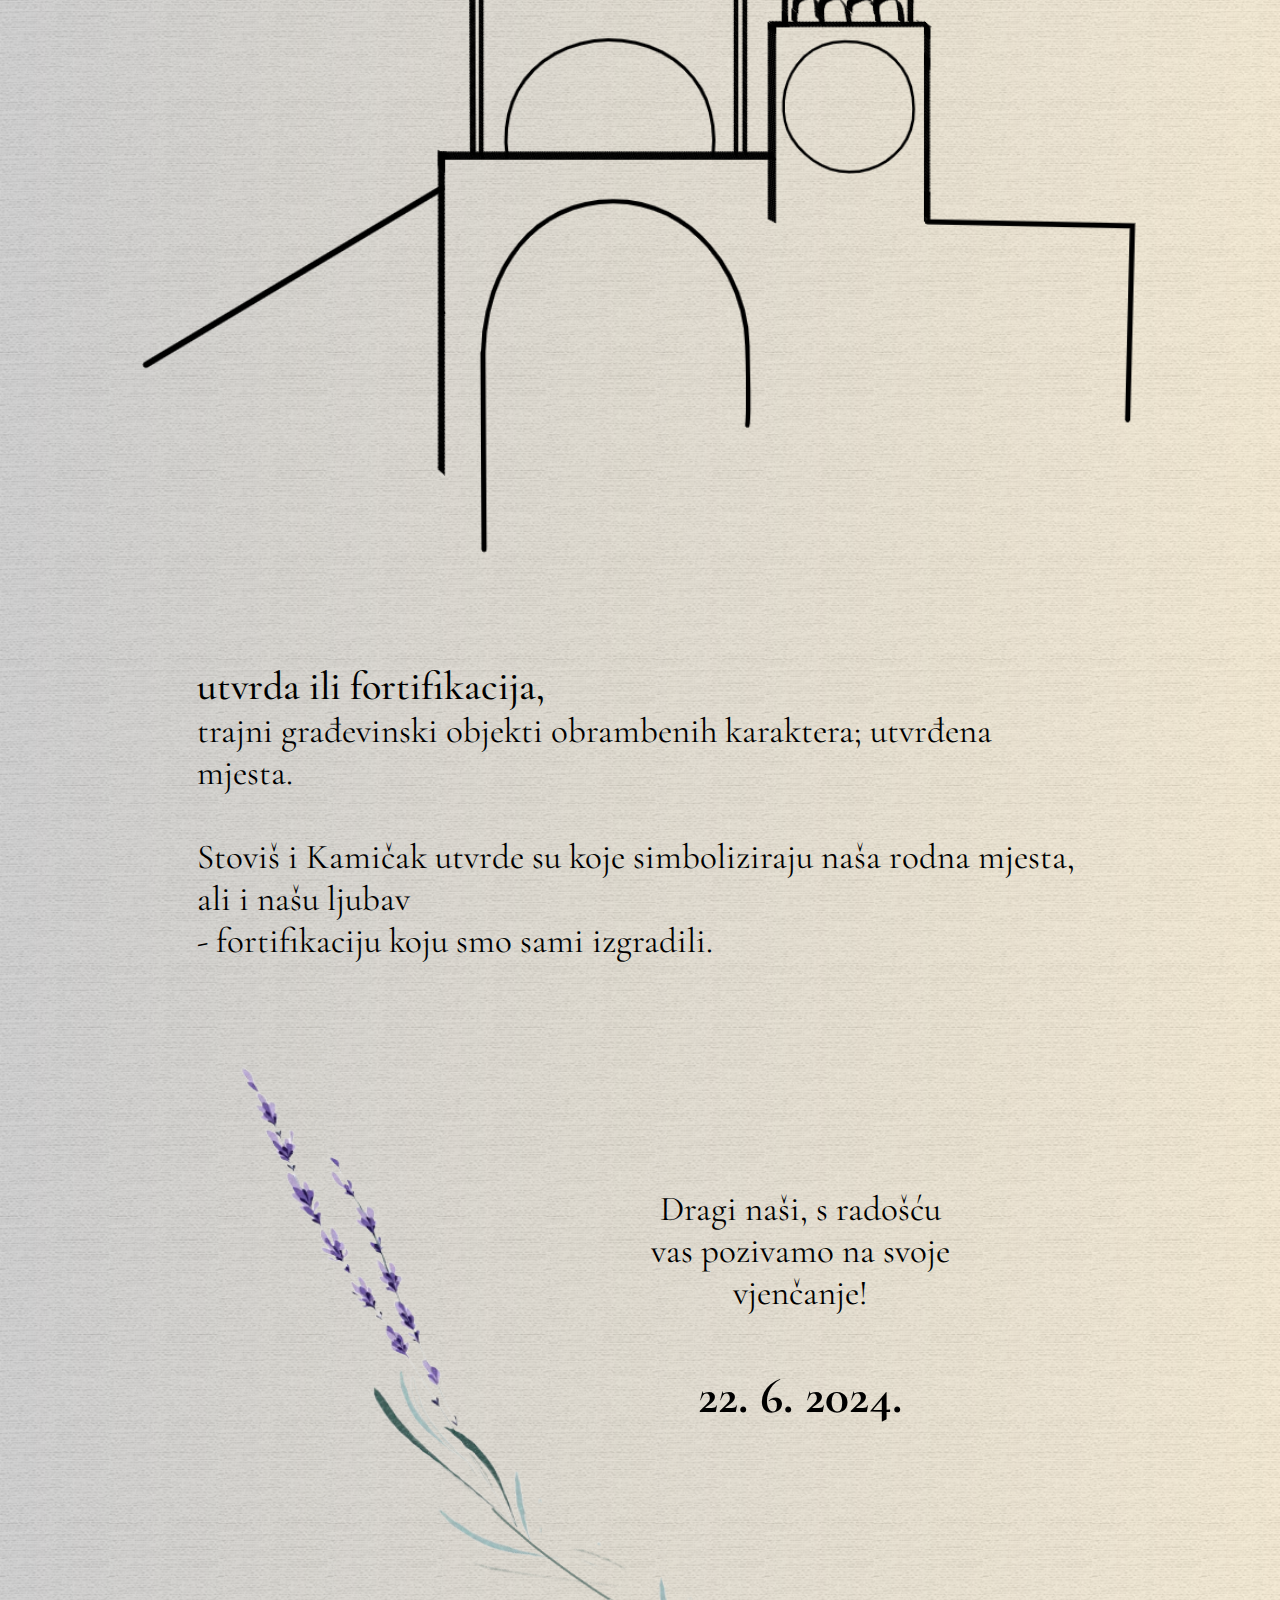
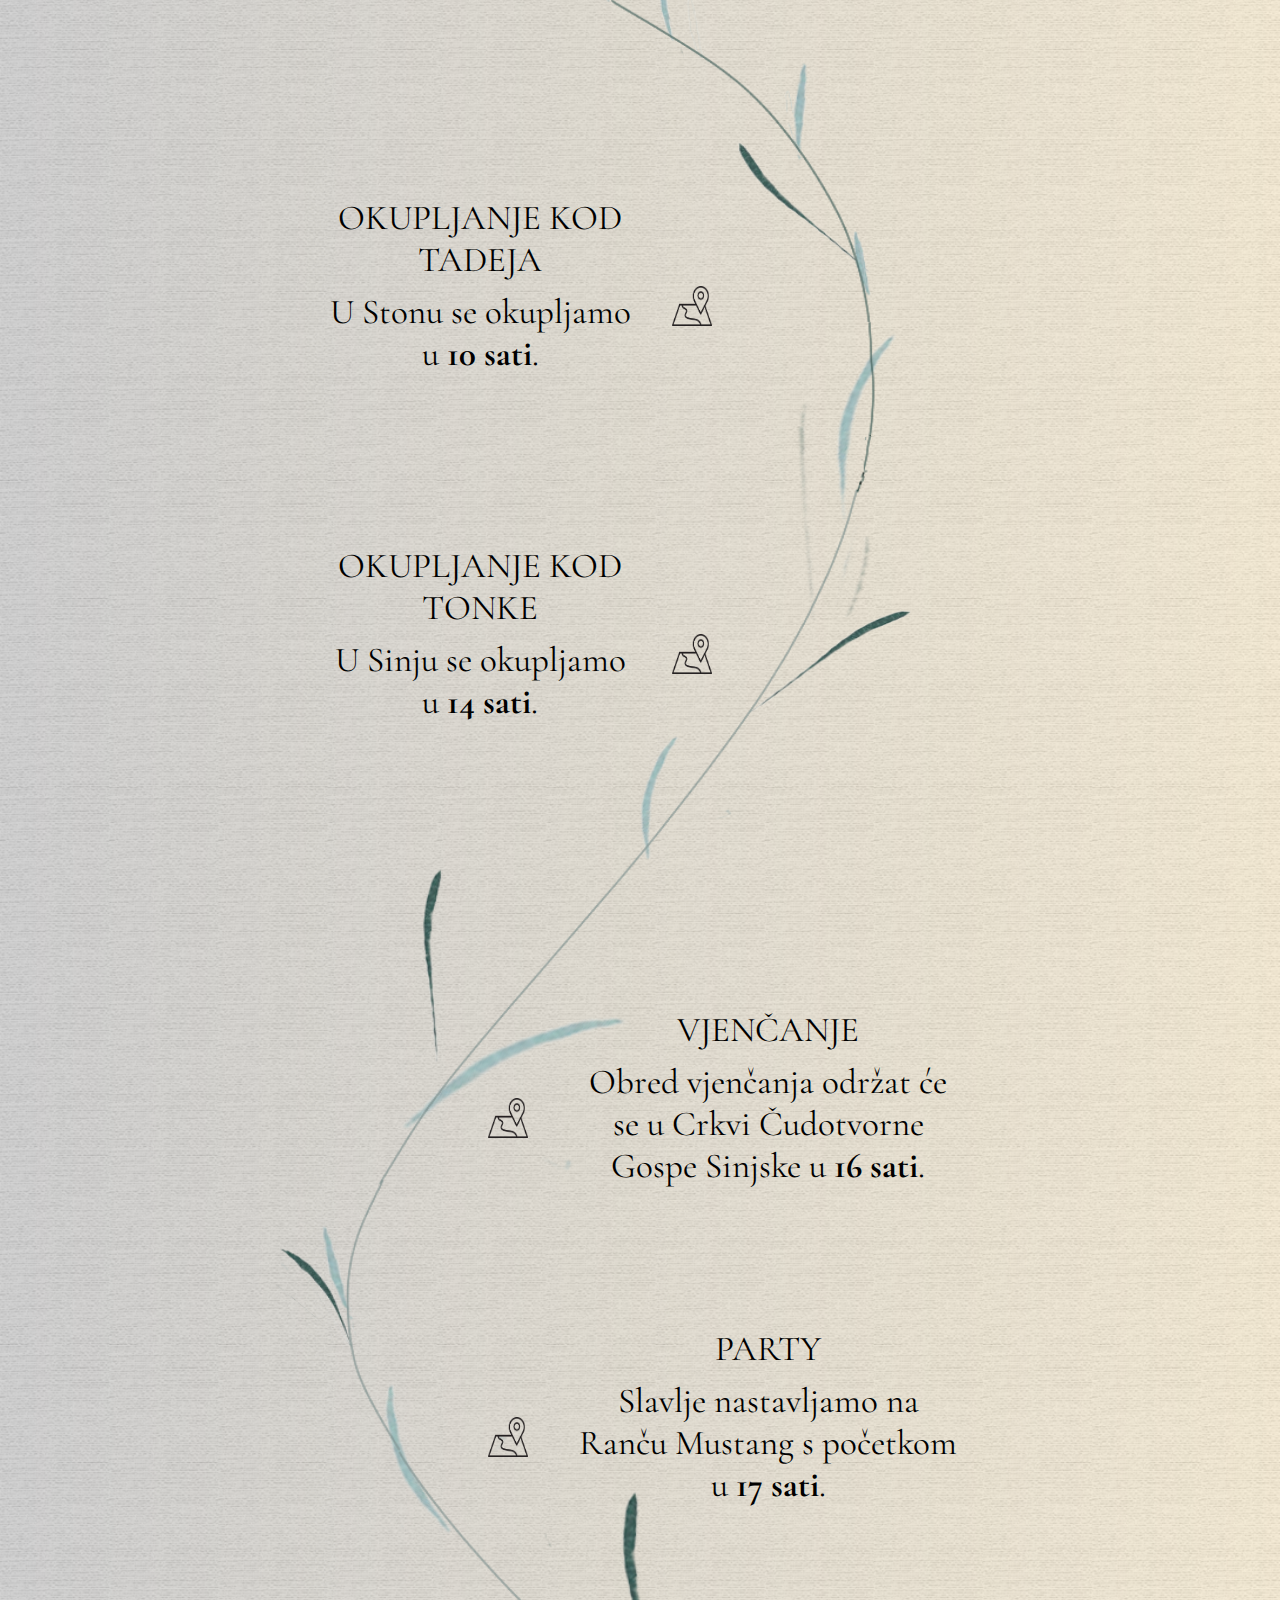
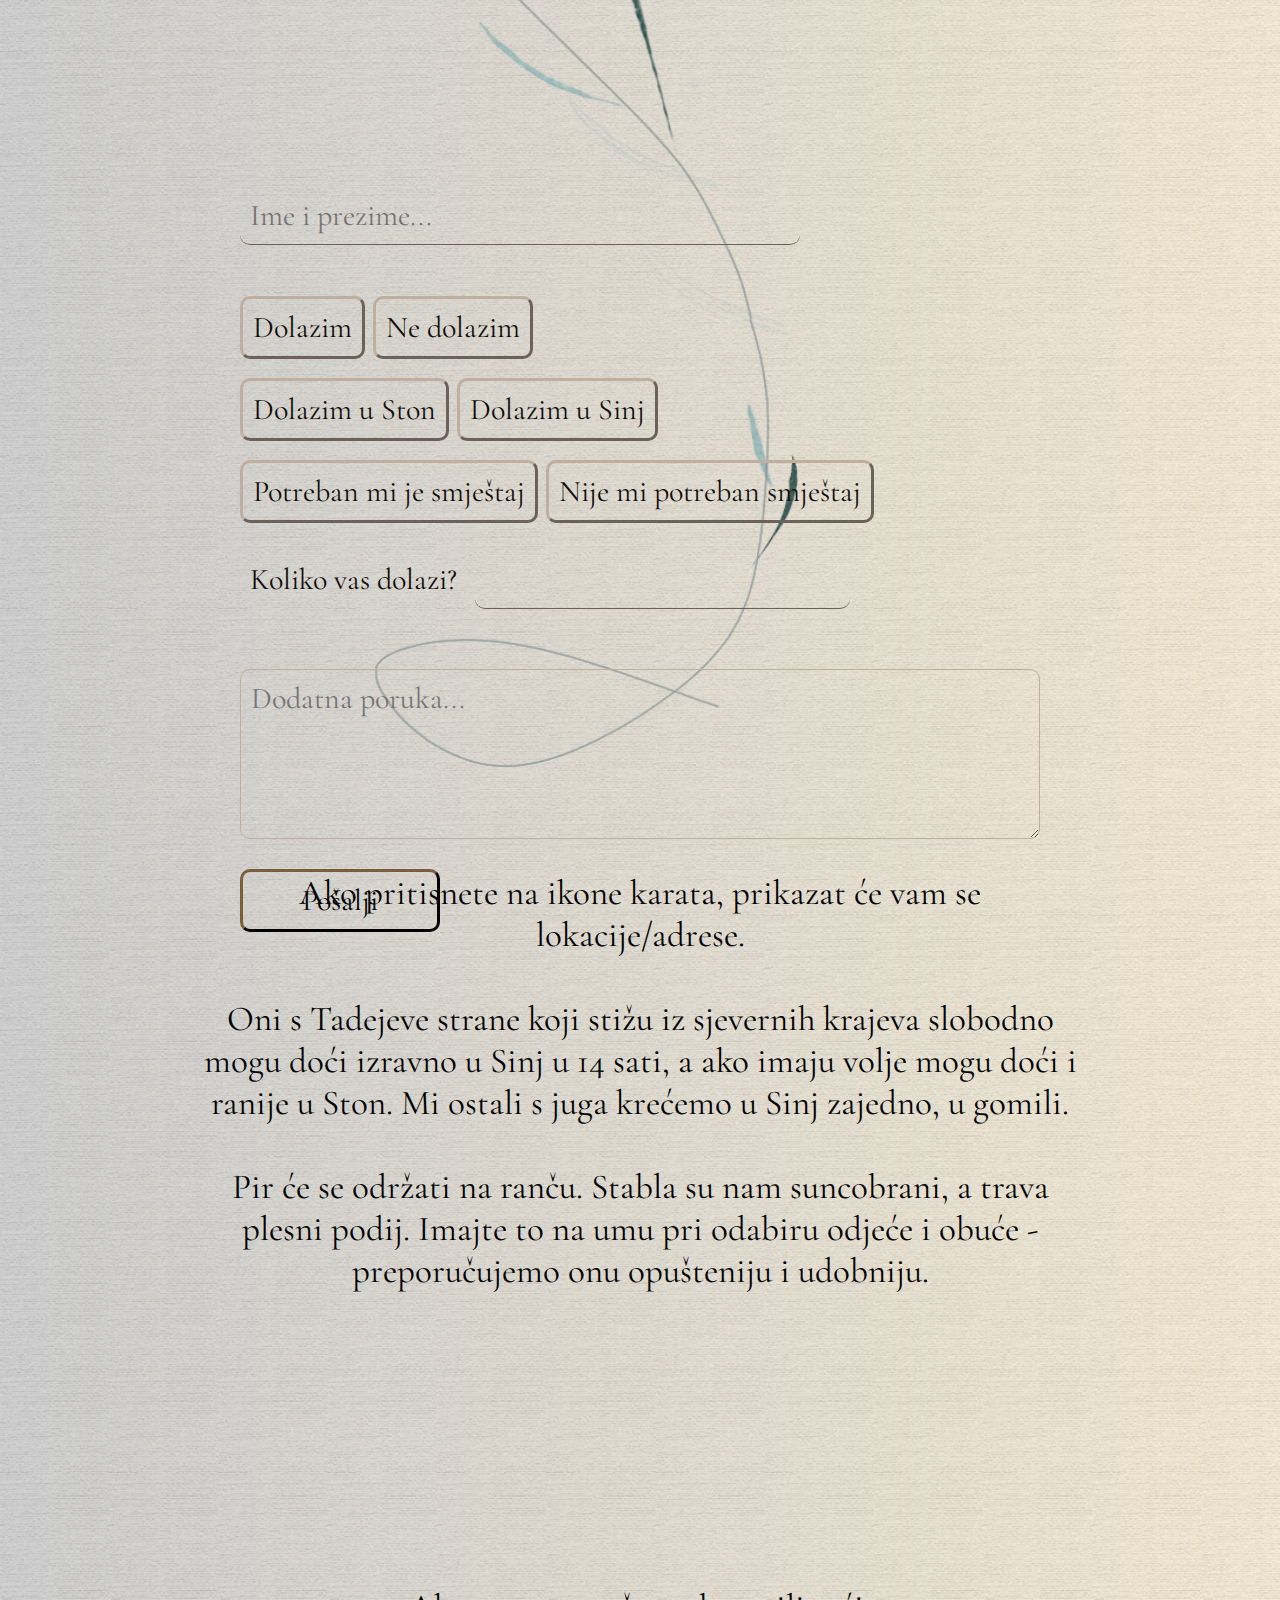
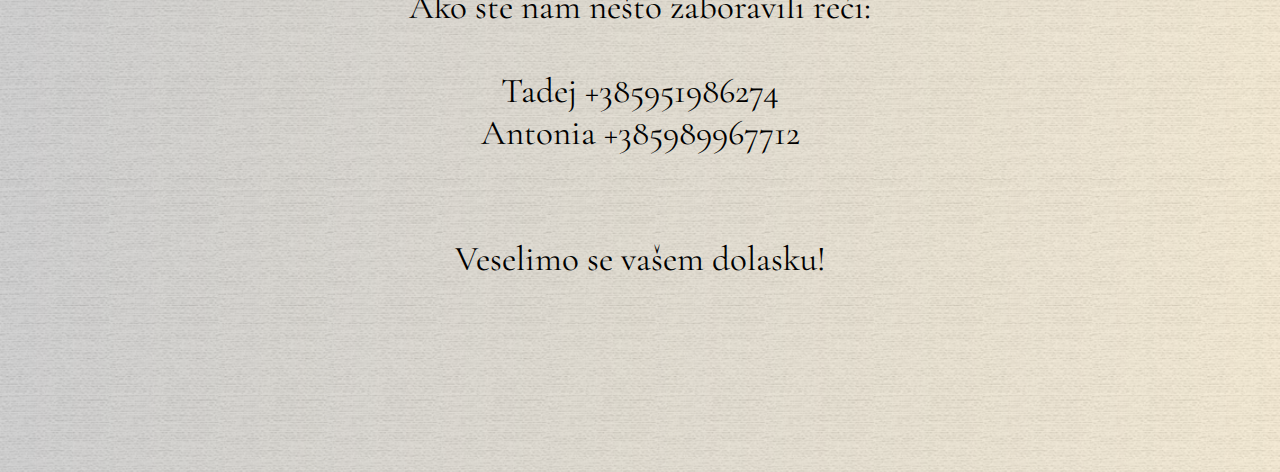
==== commit 7a152018: "Add files via upload" ====
--- a/index.html
+++ b/index.html
@@ -13,8 +13,7 @@
 
     <a href="#pocetak"><button class="playbutton" onclick="document.getElementById('player').play()">Otvori</button></a>
 
-    <button class="mutebutton" onclick="document.getElementById('player').muted=!document.getElementById('player').muted"></button>
-
+    <input type="button" id="mutebutton" onclick="document.getElementById('player').muted=!document.getElementById('player').muted"></button>
 
 	<h1 id="pocetak"> ANTONIA & TADEJ </h1>
 
@@ -22,7 +21,7 @@
 
 	<p class="tekst"><span> utvrda ili fortifikacija,</span>
 		<br>
-		trajni ili privremeni građevinski objekti obrambenih karaktera; utvrđena mjesta.
+		trajni građevinski objekti obrambenih karaktera; utvrđena mjesta.
 		<br><br>
 		Stoviš i Kamičak utvrde su koje simboliziraju naša rodna mjesta, ali i našu
 		ljubav  <br> - fortifikaciju koju smo sami izgradili.</p>
@@ -97,14 +96,13 @@
 
 	<p class="zadnja">
 		
-		Ako pritisnete na ikone karata prikazat će vam se lokacije/adrese.
+		Ako pritisnete na ikone karata, prikazat će vam se lokacije/adrese.
 		<br><br>
 		Oni s Tadejeve strane koji stižu iz sjevernih krajeva slobodno mogu doći izravno u Sinj u 14 sati, a ako imaju volje mogu doći i ranije u Ston.
 		Mi ostali s juga krećemo u Sinj zajedno, u gomili.
 		<br><br>
-		Pir će se održati na ranču, suncobrani su stabla, a plesni podij je trava. 
-		Imajte to na umu pri odabiru odjeće i obuće, preporučujemo onu opušteniju i udobniju.
-		
+		Pir će se održati na ranču. Stabla su nam suncobrani, a trava plesni podij. Imajte to na umu pri odabiru odjeće i obuće
+		- preporučujemo onu opušteniju i udobniju.
 		<br><br><br><br><br><br><br><br>
 		Ako ste nam nešto zaboravili reći:<br><br>
 			Tadej +385951986274<br>
--- a/index.css
+++ b/index.css
@@ -21,7 +21,8 @@
 	min-width: 500px;
 }
 
-.mutebutton{
+
+#mutebutton{
 	position:fixed;
 	bottom: 10px;
 	left: 10px;
@@ -33,7 +34,7 @@
 	border: none;
 }
 
-.mutebutton:focus{
+#mutebutton:focus{
 	background-image: url("mute.png");
 }
 
@@ -114,7 +115,7 @@
 }
 
 .zadnja{
-	padding-top: 15%;
+	padding-bottom: 15%;
 	width: 70%;
 	text-align: center;
 }
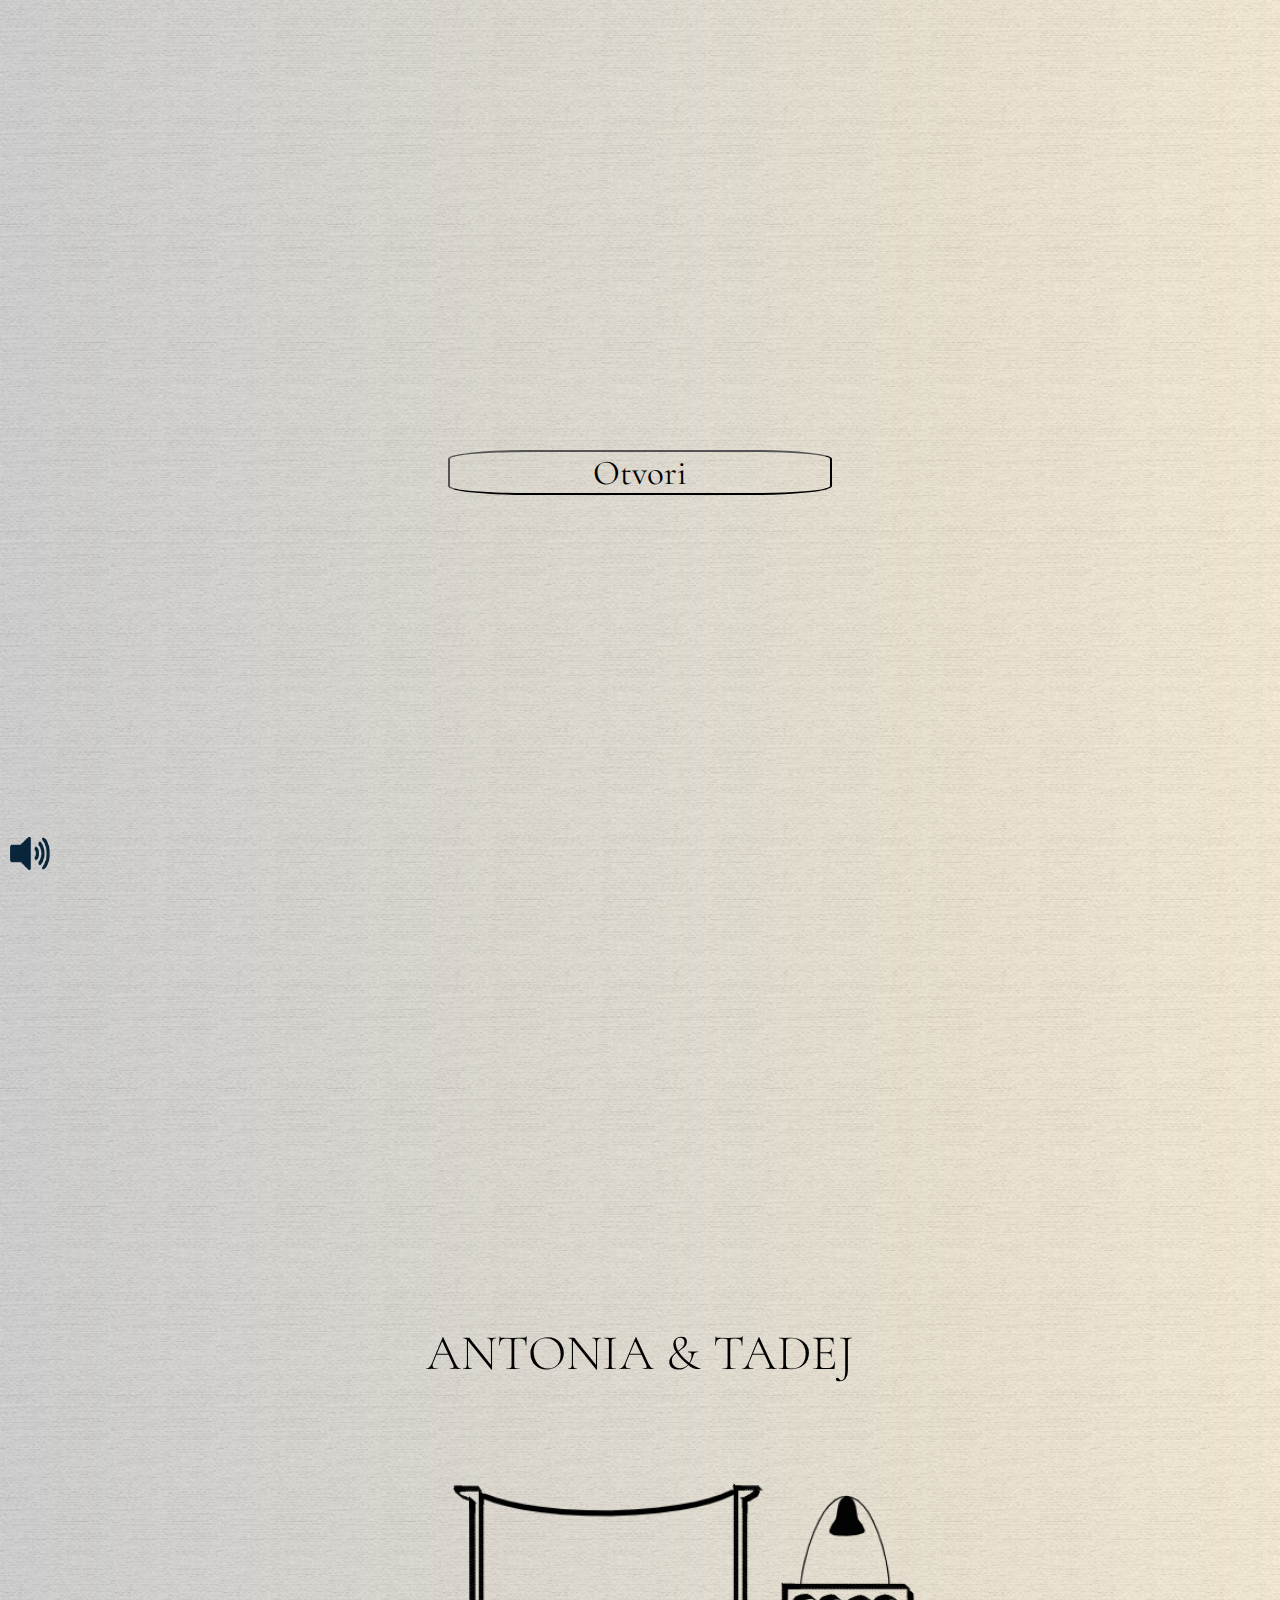
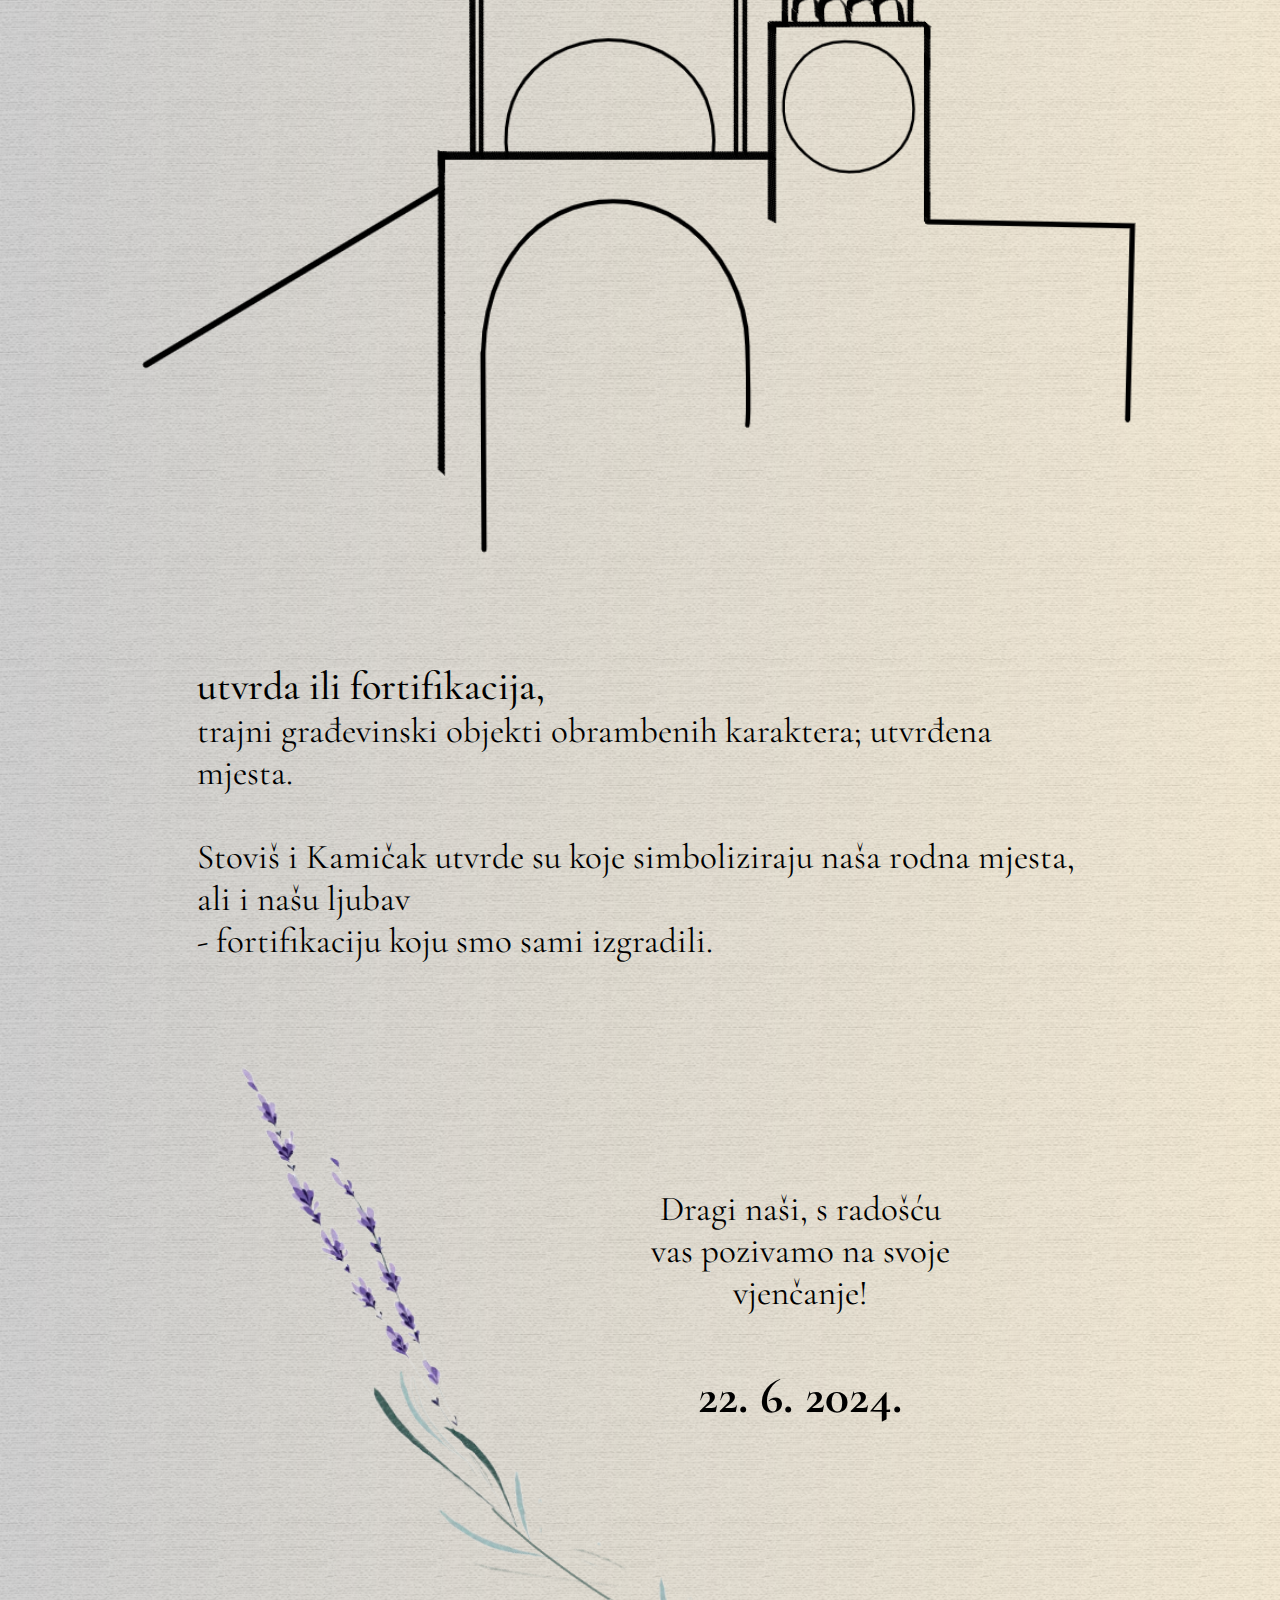
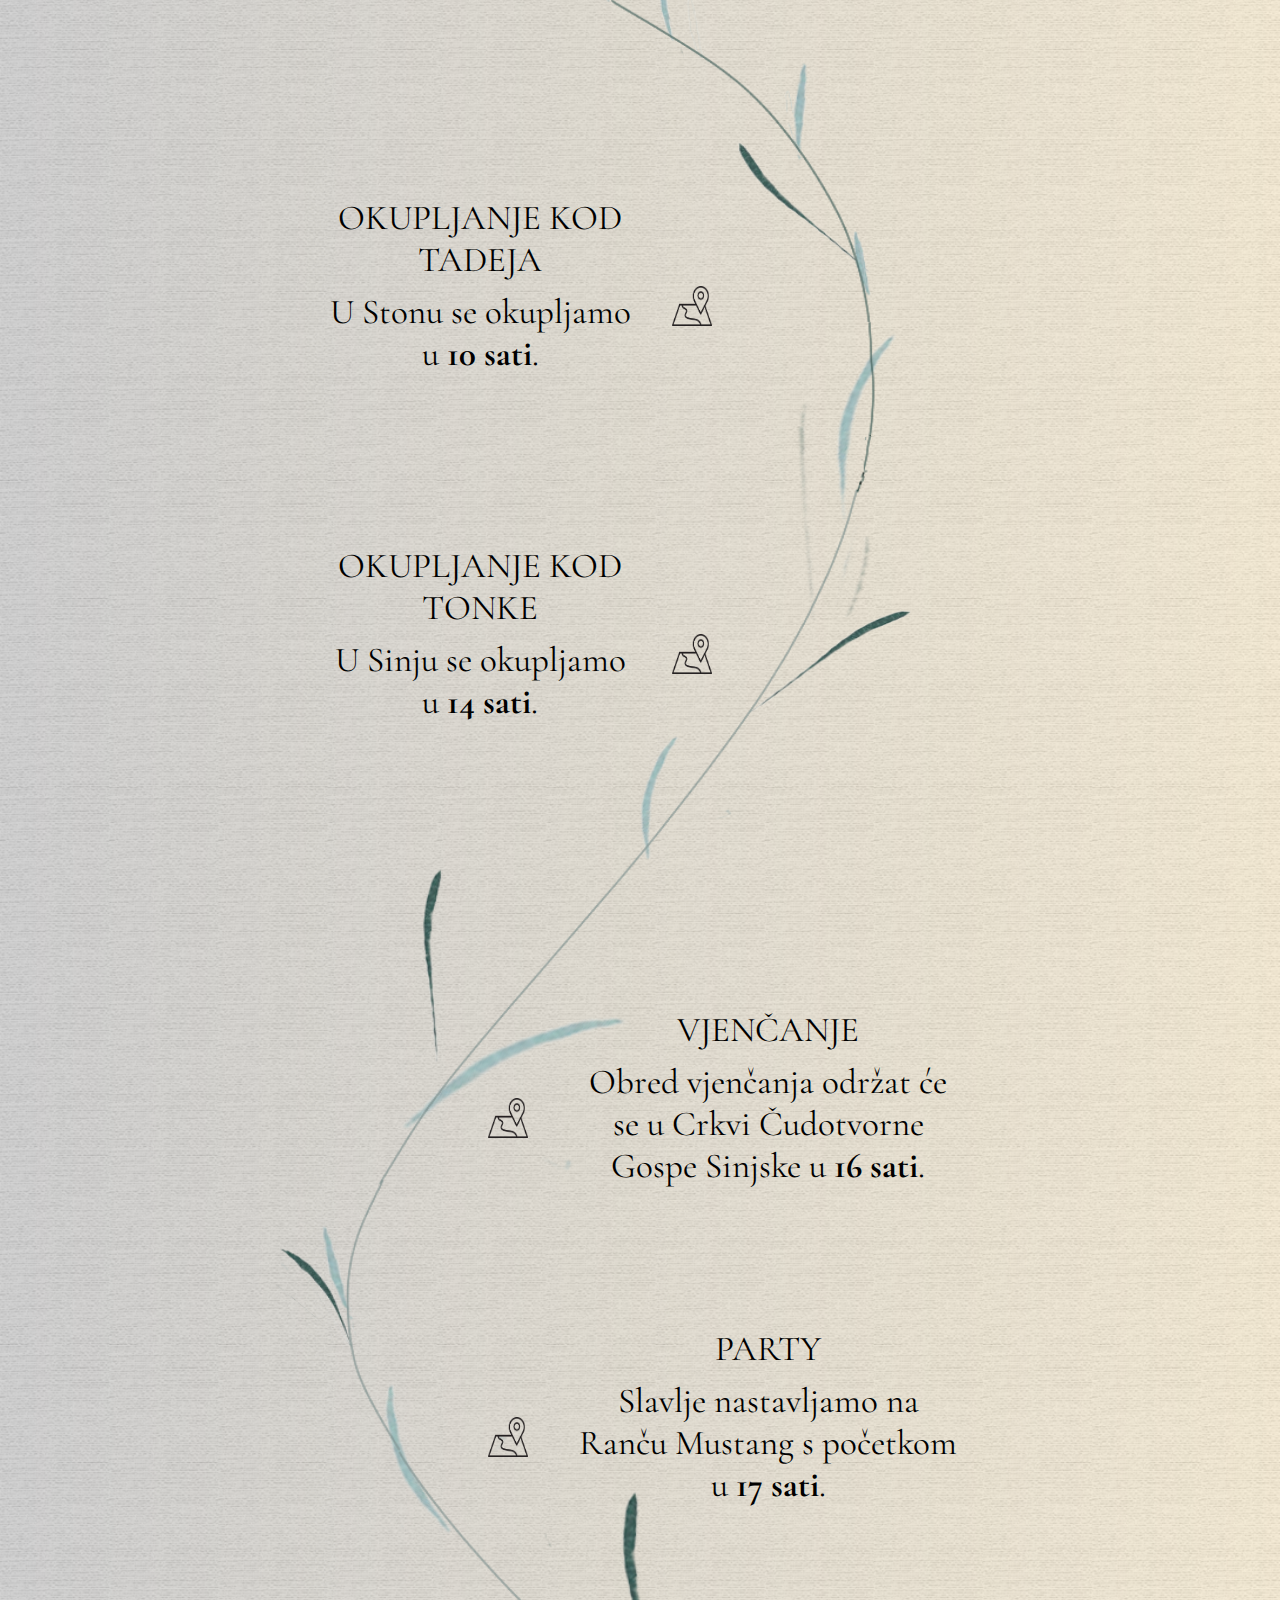
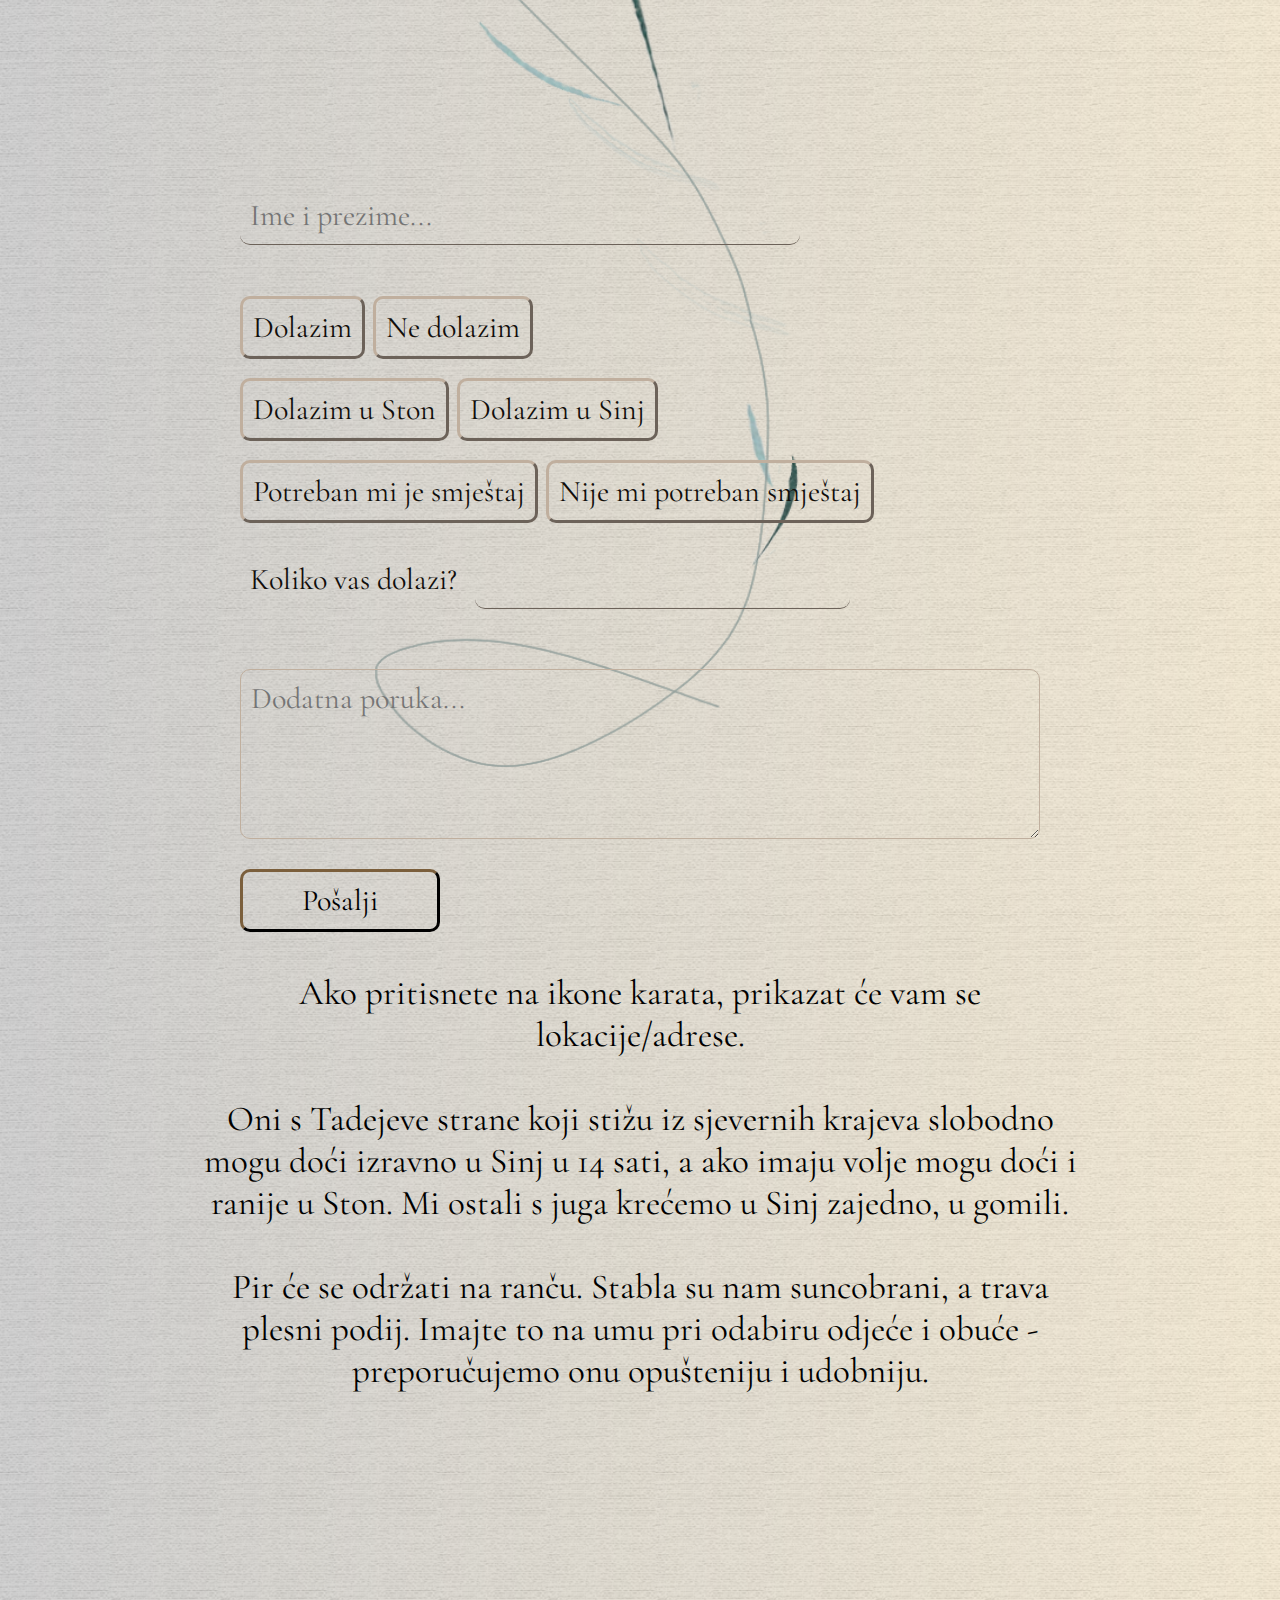
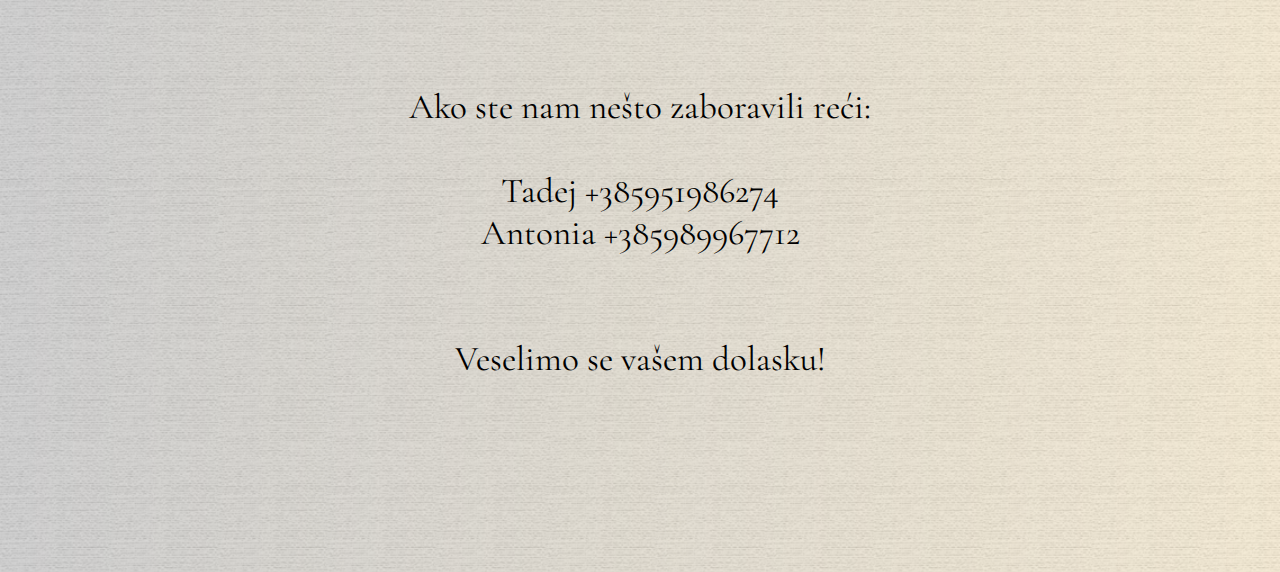
==== commit 54c22756: "Add files via upload" ====
--- a/index.html
+++ b/index.html
@@ -27,71 +27,70 @@
 		ljubav  <br> - fortifikaciju koju smo sami izgradili.</p>
 
 	<item class="lavanda">
+		<item class= "prva">
+			<p>Dragi naši, s radošću vas pozivamo na svoje vjenčanje!</p>
+			<p><br><b class="datum">22. 6. 2024.</b></p>
+		</item>
+		<item class= "druga"> 
+			<p>OKUPLJANJE KOD TADEJA</p>
 
-			<item class= "prva">
-				<p>Dragi naši, s radošću vas pozivamo na svoje vjenčanje!</p>
-				<p><br><b class="datum">22. 6. 2024.</b></p>
-			</item>
+			<p>U Stonu se okupljamo u <b>10 sati</b>.</p>
+
+			<a href="https://maps.app.goo.gl/2VtoDSAiRU1hwvw89" target="_blank" rel="noopener noreferrer"><img class="kartadruga" src="karta.png"></a>
+		</item>
+		<item class= "treca"> 
+			<p>OKUPLJANJE KOD TONKE</p>
+
+			<p>U Sinju se okupljamo u <b>14 sati</b>.</p>
 			
-			<item class= "druga"> 
-				<p>OKUPLJANJE KOD TADEJA</p>
+			<a href="https://maps.app.goo.gl/Jo6D73EJQcVbdUTz8" target="_blank" rel="noopener noreferrer"><img class="kartatreca" src="karta.png"></a>
+		</item>
+		<item class= "cetvrta"> 
+			<p>VJENČANJE</p>
 
-				<p>U Stonu se okupljamo u <b>10 sati</b>.</p>
-
-				<a href="https://maps.app.goo.gl/2VtoDSAiRU1hwvw89" target="_blank" rel="noopener noreferrer"><img class="kartadruga" src="karta.png"></a>
-			</item>
-			<item class= "treca"> 
-				<p>OKUPLJANJE KOD TONKE</p>
-
-				<p>U Sinju se okupljamo u <b>14 sati</b>.</p>
+			<p>Obred vjenčanja održat će se u Crkvi
 				
-				<a href="https://maps.app.goo.gl/Jo6D73EJQcVbdUTz8" target="_blank" rel="noopener noreferrer"><img class="kartatreca" src="karta.png"></a>
-			</item>
-			<item class= "cetvrta"> 
-				<p>VJENČANJE</p>
-
-				<p>Obred vjenčanja održat će se u Crkvi
-					
-					Čudotvorne Gospe Sinjske u <b>16 sati</b>.</p>
-					
-					<a href="https://maps.app.goo.gl/Q3cnB1t3qceGuDCi7" target="_blank" rel="noopener noreferrer"><img class="kartacetvrta" src="karta.png"></a>
-			</item>
-			<item class= "peta"> 
-				<p>PARTY</p>
-				<p>Slavlje nastavljamo na Ranču
-					Mustang s početkom u <b>17 sati</b>.</p>
-					
-					<a href="https://maps.app.goo.gl/HTtL7rsSq1Y24pjq7" target="_blank" rel="noopener noreferrer"><img class="kartapeta" src="karta.png"></a>
-			</item>
-			<form class="container" method="post" action="https://script.google.com/macros/s/AKfycbwuaEIenjQvhCdAOuIEHR_lsGsSyeb0iX3mmPv1Sfm8CT9eWbqEOXBtepJ2-9FLmS9k3g/exec" name="contact-form">
-				<div class="rows">
-					<input class="tekst" type="text" required="required" name="your-name" placeholder="Ime i prezime...">
-				</div>
-				<div class="rows">
-					<input class="button" id="dolazim" required="required" type="radio" name="dolazim" value="Da">
-					<label for="dolazim">Dolazim</label>
-					<input class="button" id="nedolazim" required="required" type="radio" name="dolazim" value="Ne">
-					<label for="nedolazim">Ne dolazim</label>
-				</div>
-				<div class="rows">
-					<input  id="Ston" type="radio" name="gdje" value="Ston">
-					<label for="Ston">Dolazim u Ston</label>
-					<input  id="Sinj"  type="radio" name="gdje" value="Sinj">
-					<label for="Sinj">Dolazim u Sinj</label>
-				</div>
-				<div class="rows">
-					<input class="button" id="Treba"  type="radio" name="Smjestaj" value="da">
-					<label for="Treba">Potreban mi je smještaj</label>
-					<input class="button" id="Netreba"  type="radio" name="Smjestaj" value="ne">
-					<label for="Netreba">Nije mi potreban smještaj</label>
-				</div>
-				<div class="rows">
-					<label class="brojpartnera">Koliko vas dolazi?</label>
-					<input class="button" id="broj ljudi" required="required" type="number" name="broj ljudi" value="da" max="7">
-				</div>
-				<textarea name="poruka" rows="4" placeholder="Dodatna poruka..."></textarea>
-				<input type="submit" value="Pošalji" id="submit">
-			</form>
+				Čudotvorne Gospe Sinjske u <b>16 sati</b>.</p>
+				
+			<a href="https://maps.app.goo.gl/Q3cnB1t3qceGuDCi7" target="_blank" rel="noopener noreferrer"><img class="kartacetvrta" src="karta.png"></a>
+		</item>
+		<item class= "peta"> 
+			<p>PARTY</p>
+			<p>Slavlje nastavljamo na Ranču
+				Mustang s početkom u <b>17 sati</b>.</p>
+				
+			<a href="https://maps.app.goo.gl/HTtL7rsSq1Y24pjq7" target="_blank" rel="noopener noreferrer"><img class="kartapeta" src="karta.png"></a>
+		</item>
+	
+		<form class="container" method="post" action="https://script.google.com/macros/s/AKfycbwuaEIenjQvhCdAOuIEHR_lsGsSyeb0iX3mmPv1Sfm8CT9eWbqEOXBtepJ2-9FLmS9k3g/exec" name="contact-form">
+			<div class="rows">
+				<input class="tekst" type="text" required="required" name="your-name" placeholder="Ime i prezime...">
+			</div>
+			<div class="rows">
+				<input class="button" id="dolazim" required="required" type="radio" name="dolazim" value="Da">
+				<label for="dolazim">Dolazim</label>
+				<input class="button" id="nedolazim" required="required" type="radio" name="dolazim" value="Ne">
+				<label for="nedolazim">Ne dolazim</label>
+			</div>
+			<div class="rows">
+				<input  id="Ston" type="radio" name="gdje" value="Ston">
+				<label for="Ston">Dolazim u Ston</label>
+				<input  id="Sinj"  type="radio" name="gdje" value="Sinj">
+				<label for="Sinj">Dolazim u Sinj</label>
+			</div>
+			<div class="rows">
+				<input class="button" id="Treba"  type="radio" name="Smjestaj" value="da">
+				<label for="Treba">Potreban mi je smještaj</label>
+				<input class="button" id="Netreba"  type="radio" name="Smjestaj" value="ne">
+				<label for="Netreba">Nije mi potreban smještaj</label>
+			</div>
+			<div class="rows">
+				<label class="brojpartnera">Koliko vas dolazi?</label>
+				<input class="button" id="broj ljudi" required="required" type="number" name="broj ljudi" value="da" max="7">
+			</div>
+			<textarea name="poruka" rows="4" placeholder="Dodatna poruka..."></textarea>
+			<input type="submit" value="Pošalji" id="submit">
+		</form>
 	</item>
 
 	<p class="zadnja">
@@ -107,9 +106,10 @@
 		Ako ste nam nešto zaboravili reći:<br><br>
 			Tadej +385951986274<br>
 			Antonia +385989967712<br><br><br>
-			Veselimo se vašem dolasku!</p>
+			Veselimo se vašem dolasku!
+		
+	</p>
 	
-
 	<script src="https://code.jquery.com/jquery-3.6.0.min.js"></script>
 	<script src="index.js"></script>
 </body>
--- a/index.css
+++ b/index.css
@@ -115,6 +115,7 @@
 }
 
 .zadnja{
+	margin-top: 100px;
 	padding-bottom: 15%;
 	width: 70%;
 	text-align: center;
